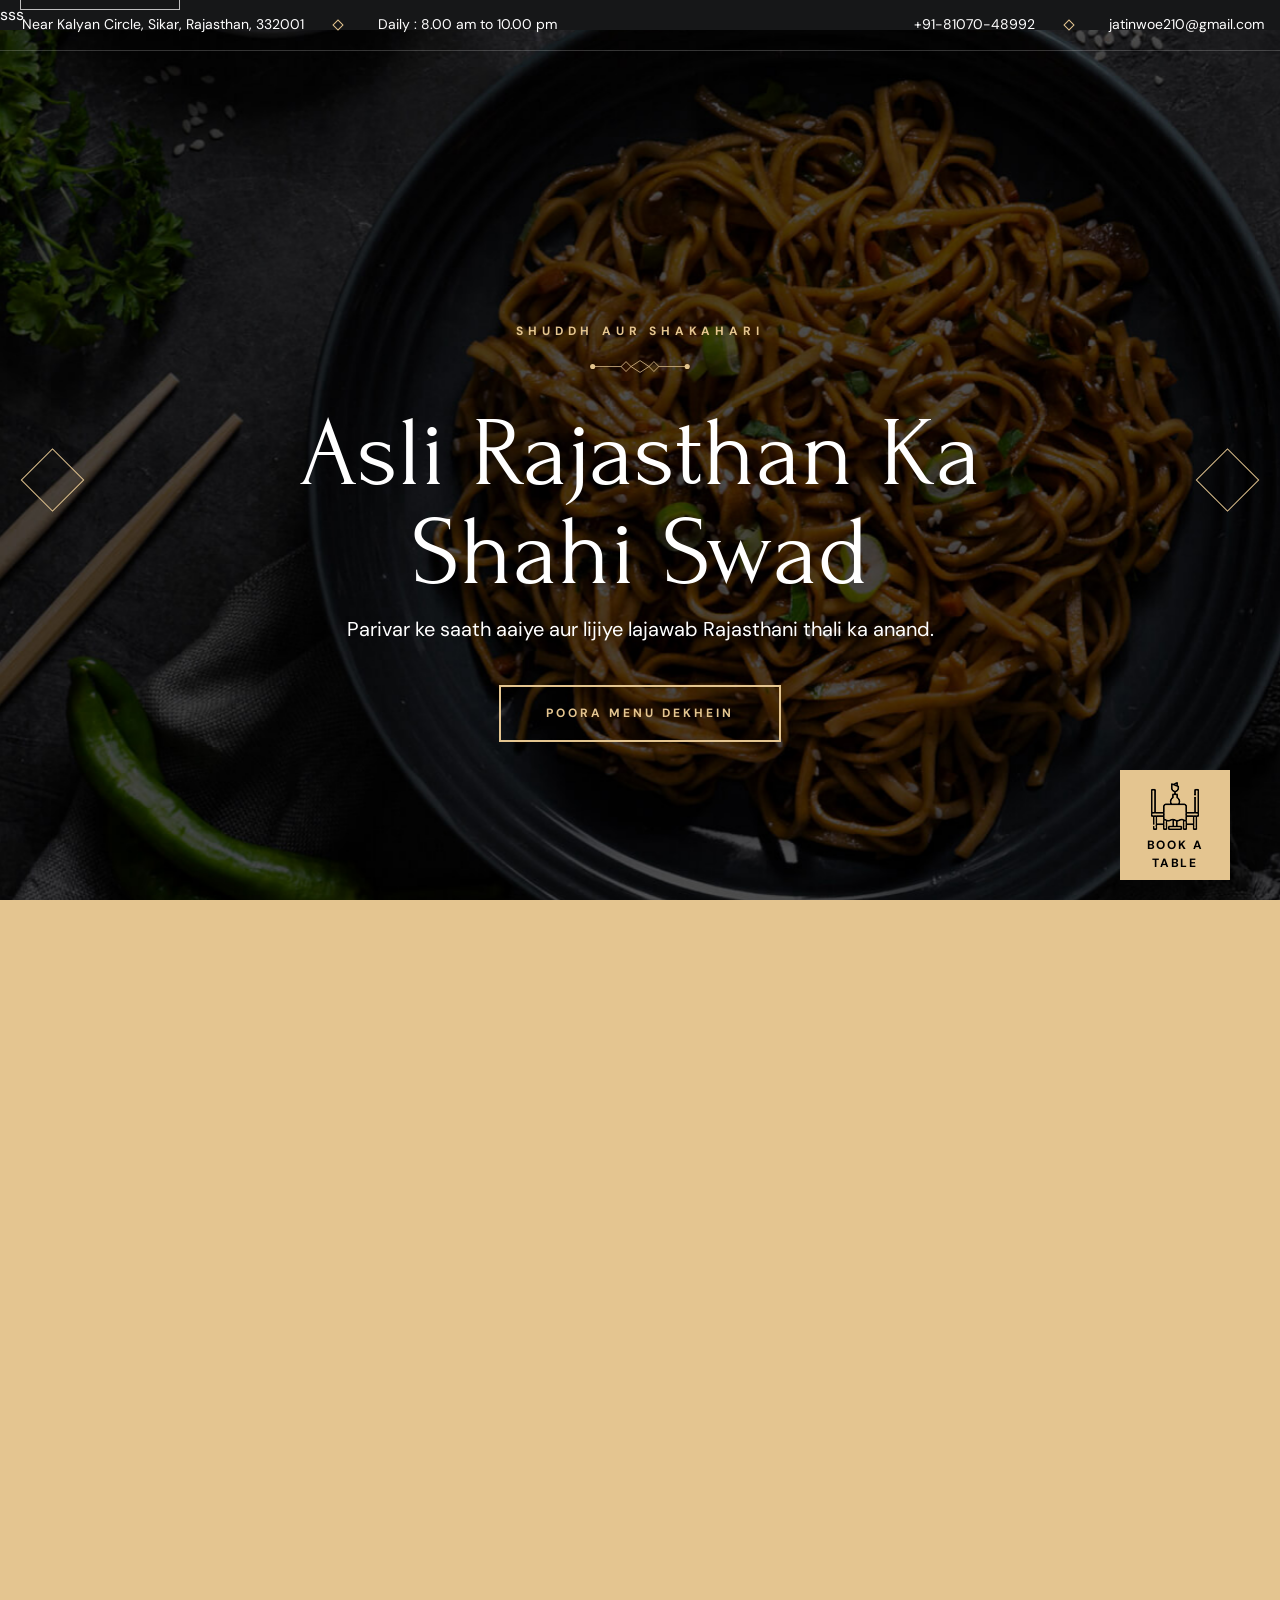
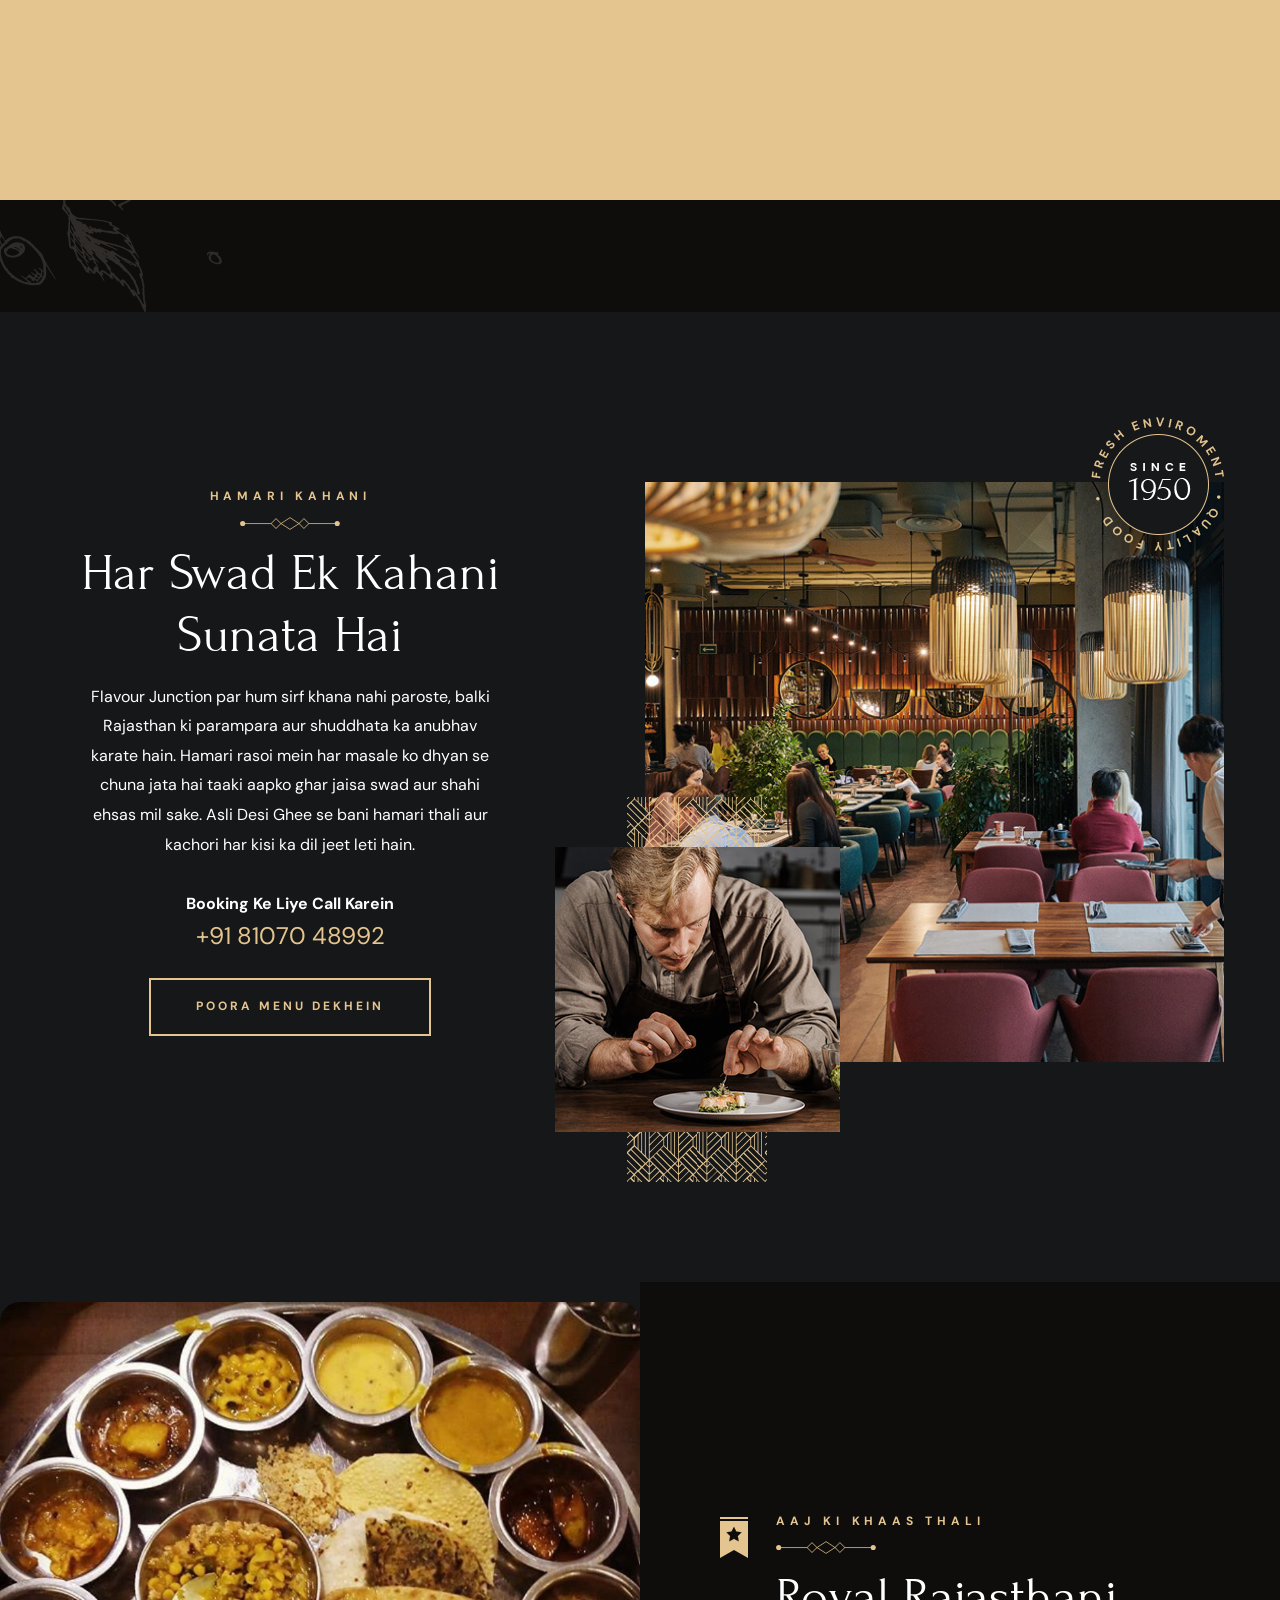
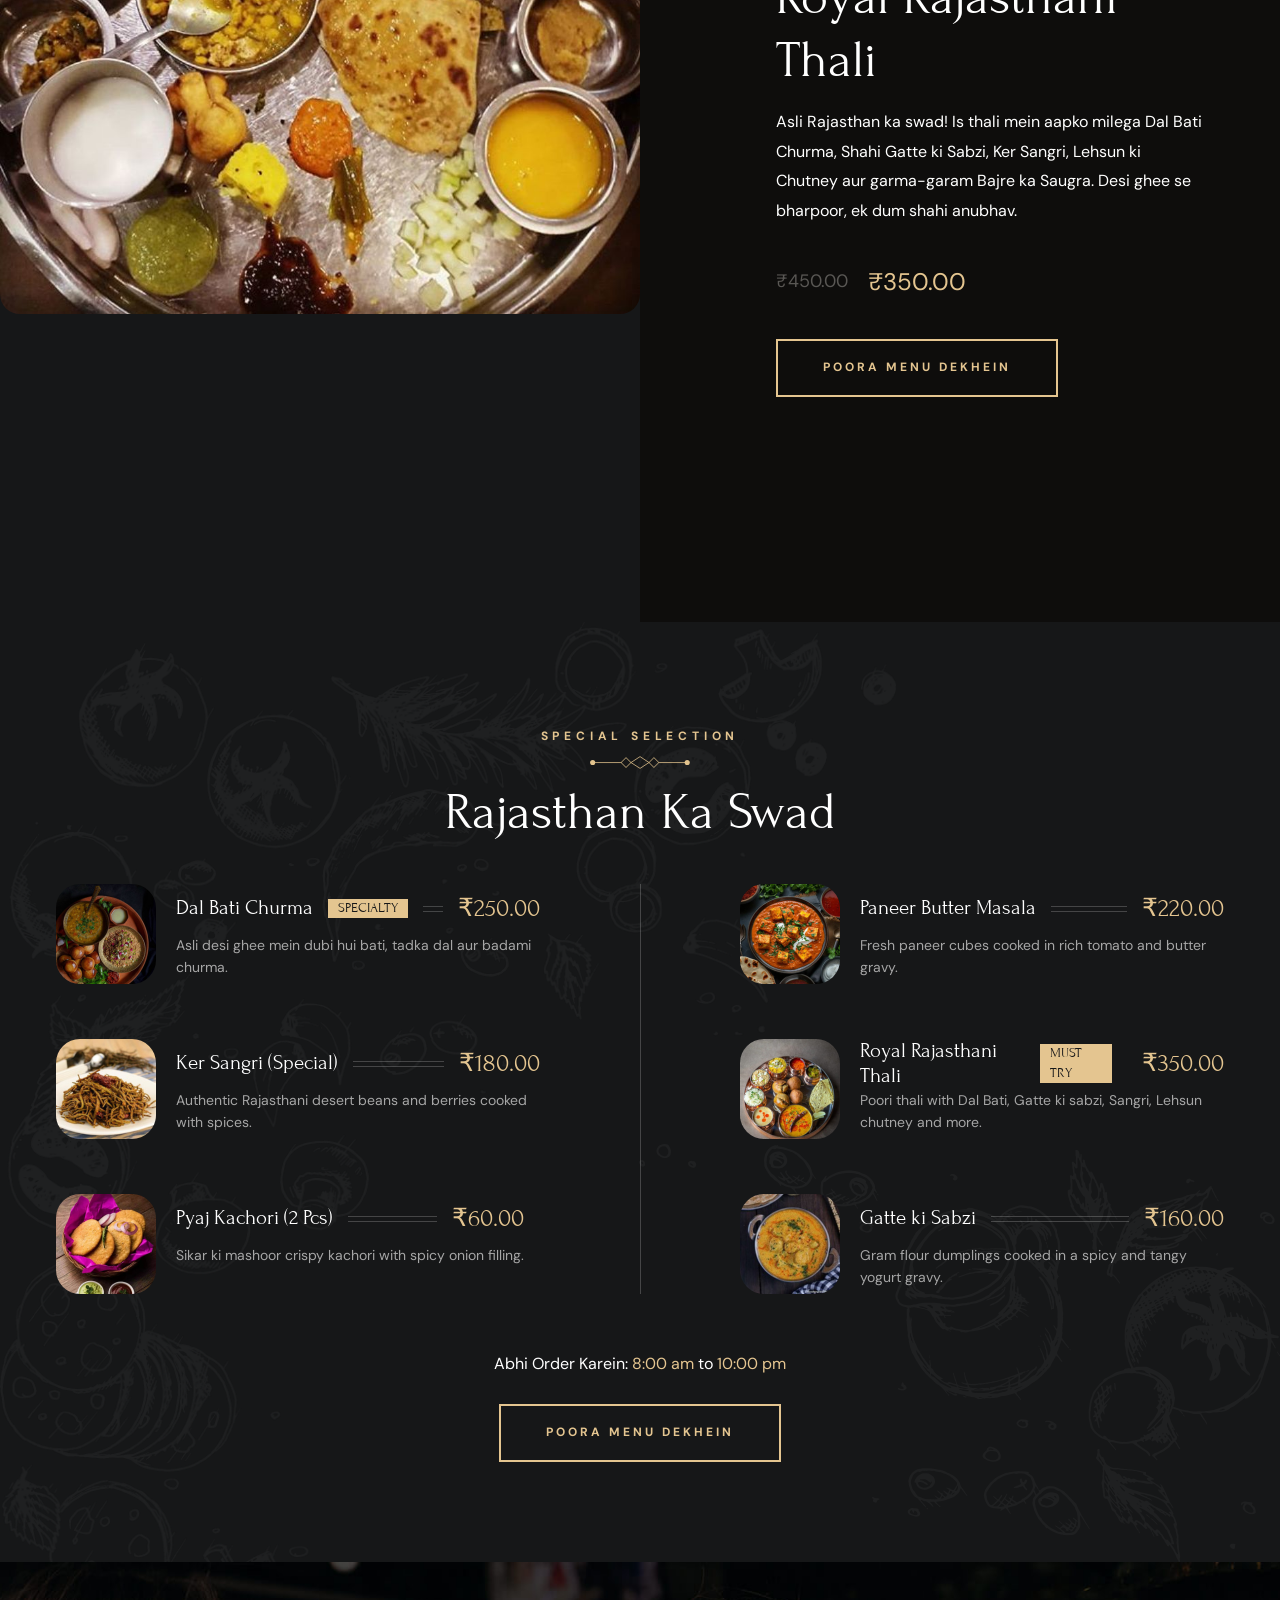
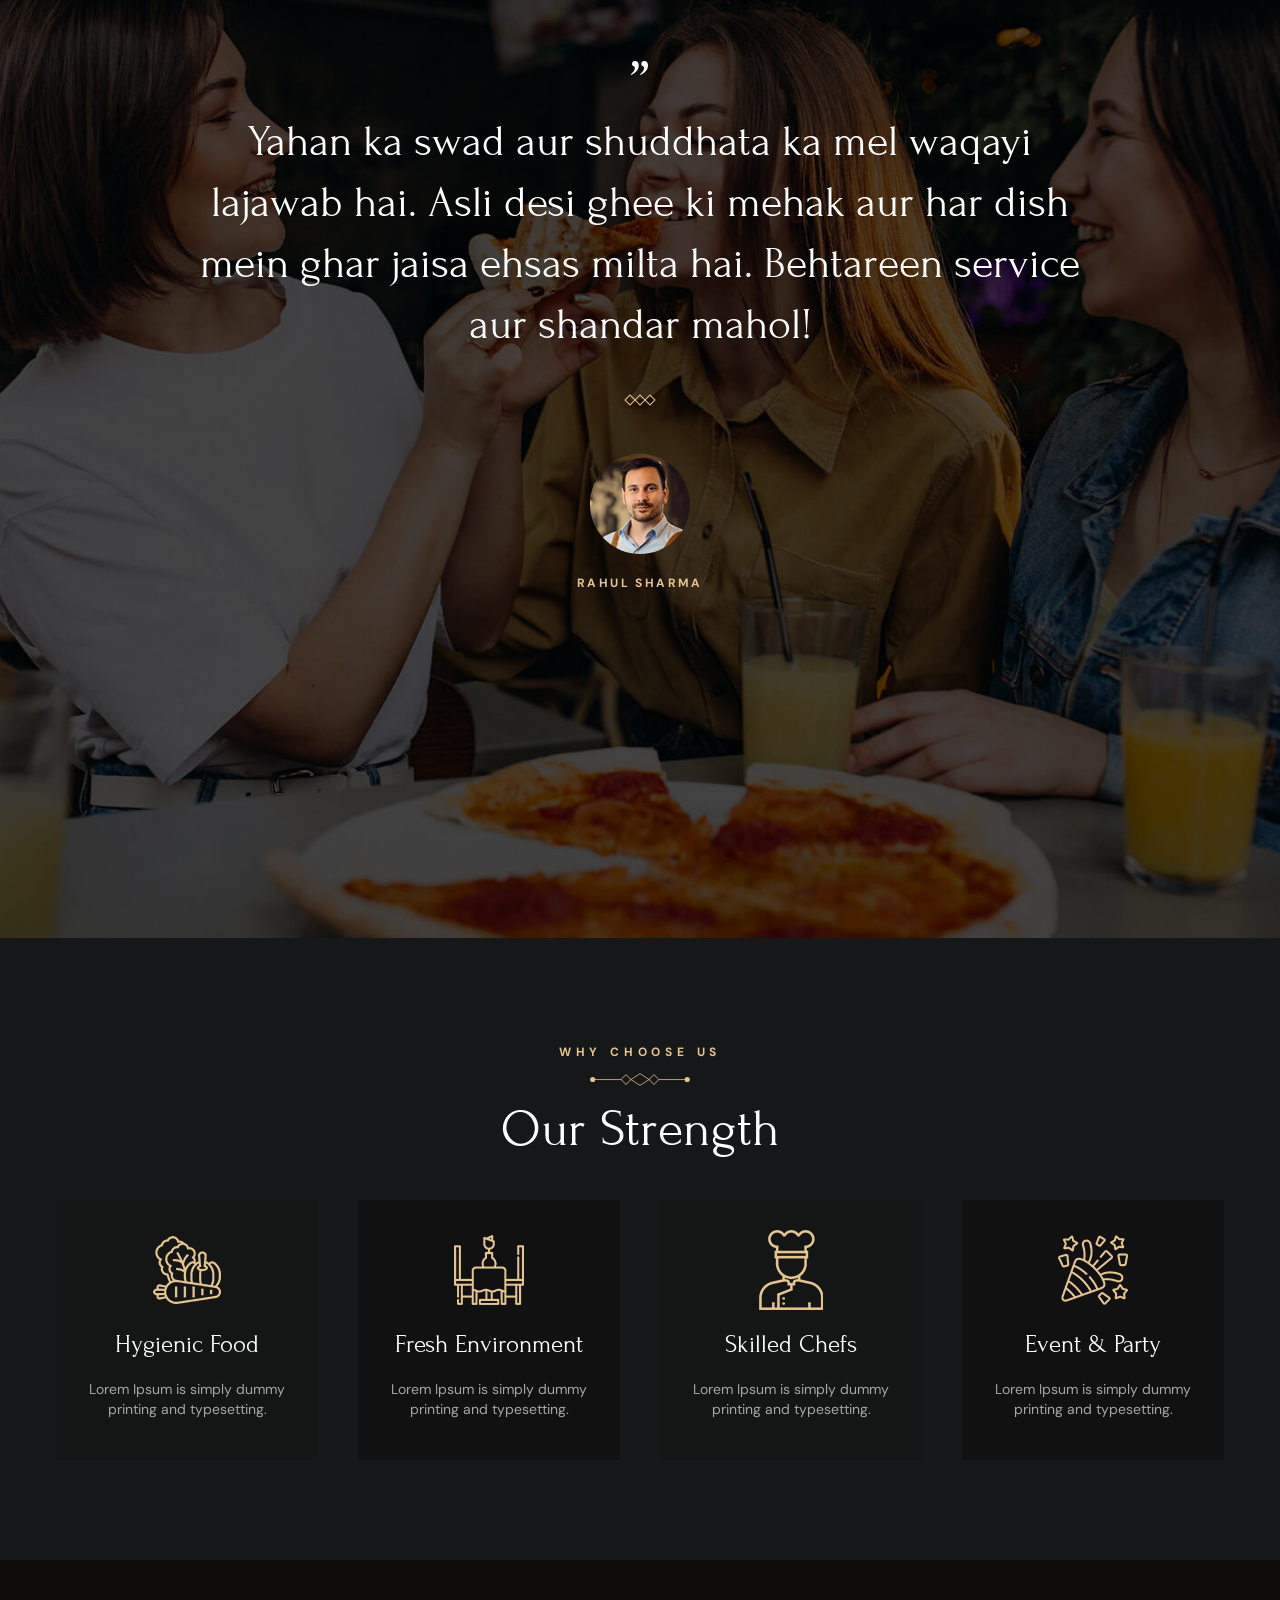
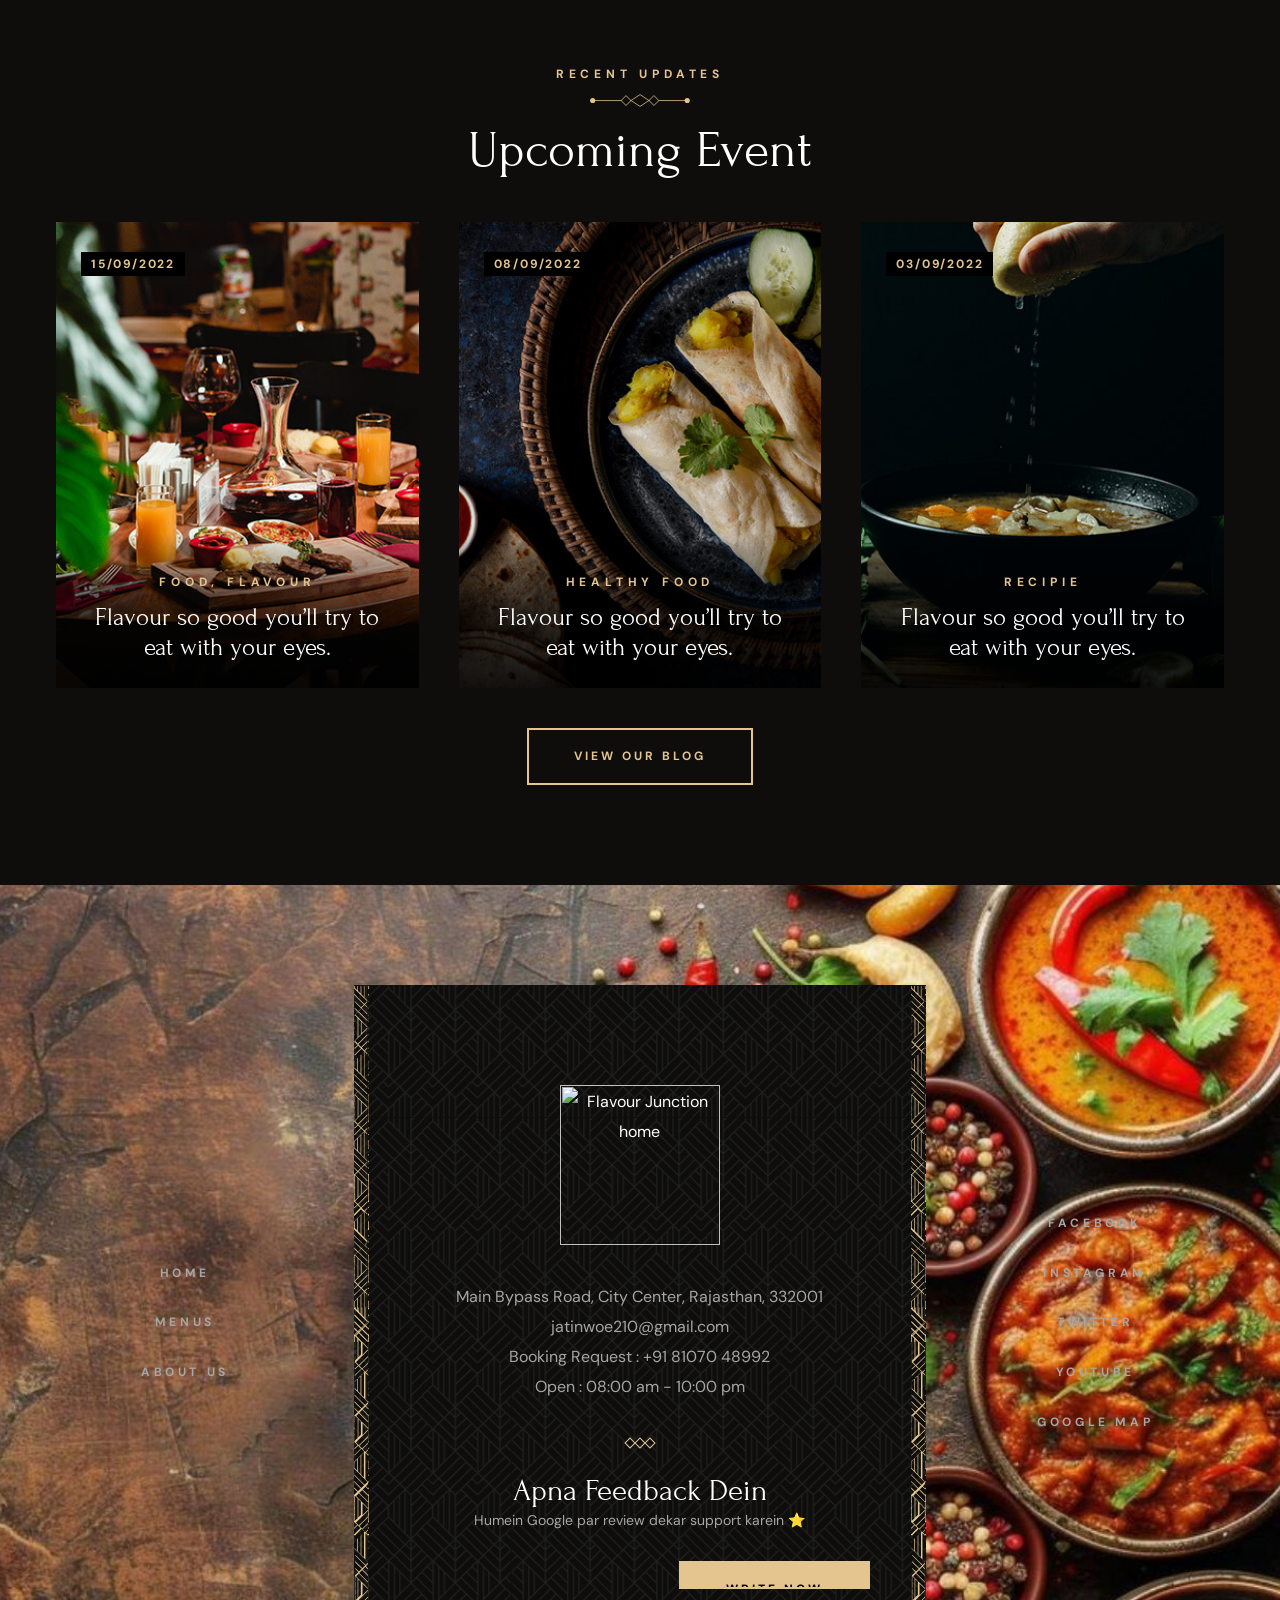
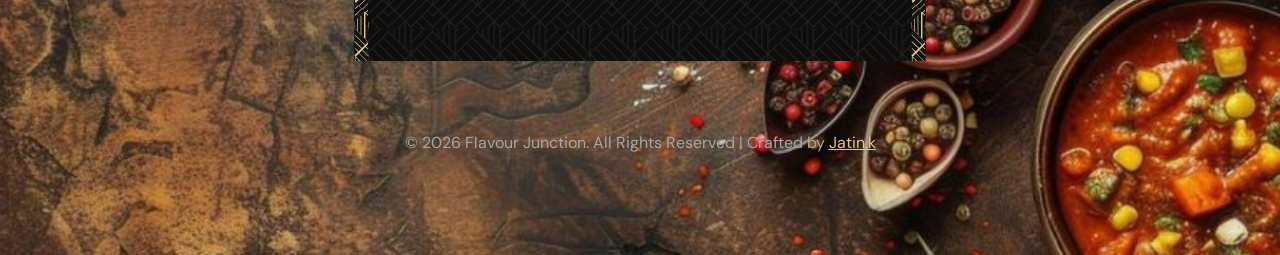
==== index.html @ 151f1b0d "Replace subscribe form with Google review button" ====
sss<!DOCTYPE html>
<html lang="en">

<head>
  <meta charset="UTF-8">
  <meta http-equiv="X-UA-Compatible" content="IE=edge">
  <meta name="viewport" content="width=device-width, initial-scale=1.0">

  <title>Flavour Junction - Padharo Mhare Des | Asli Desi Swad</title>
  <meta name="title" content="Flavour Junction - Asli Desi Swad">
  <meta name="description" content="Flavour Junction - Authentic Rajasthani Restaurant">

 <link rel="icon" href="/favicon.ico">
 <link rel="icon" href="./assets/images/logo.png" type="image/png">

  <link rel="preconnect" href="https://fonts.googleapis.com">
  <link rel="preconnect" href="https://fonts.gstatic.com" crossorigin>
  <link href="https://fonts.googleapis.com/css2?family=DM+Sans:wght@400;700&family=Forum&display=swap" rel="stylesheet">
  <link rel="stylesheet" href="./assets/css/style.css">

  <link rel="preload" as="image" href="./assets/images/hero-slider-1.jpg">
  <link rel="preload" as="image" href="./assets/images/hero-slider-2.jpg">
  <link rel="preload" as="image" href="./assets/images/hero-slider-3.jpg">
</head>

<body id="top">

  <!-- 
    - #PRELOADER
  -->

  <div class="preload" data-preaload>
    <div class="circle"></div>
    <p class="text">Flavor Junction</p>
  </div>






  <!-- 
    - #TOP BAR
  -->

  <div class="topbar">
    <div class="container">

      <address class="topbar-item">
        <div class="icon">
          <ion-icon name="location-outline" aria-hidden="true"></ion-icon>
        </div>

        <span class="span">Near Kalyan Circle, Sikar, Rajasthan, 332001</span>
        </span>
      </address>

      <div class="separator"></div>

      <div class="topbar-item item-2">
        <div class="icon">
          <ion-icon name="time-outline" aria-hidden="true"></ion-icon>
        </div>

        <span class="span">Daily : 8.00 am to 10.00 pm</span>
      </div>

      <a href="tel:+91-81070-48992" class="topbar-item link">
        <div class="icon">
          <ion-icon name="call-outline" aria-hidden="true"></ion-icon>
        </div>

        <span class="span">+91-81070-48992</span>
      </a>

      <div class="separator"></div>

      <a href="mailto:jatinwoe210@gmail.com" class="topbar-item link">
        <div class="icon">
          <ion-icon name="mail-outline" aria-hidden="true"></ion-icon>
        </div>

        <span class="span">jatinwoe210@gmail.com</span>
      </a>

    </div>
  </div>





  <!-- 
    - #HEADER
  -->

  <header class="header" data-header id="home">
    <div class="container">

      <a href="index.html" class="logo">
        <img src="./assets/images/logo.svg" width="160" height="50" alt="Flavour Junction - Home">
      </a>

      <nav class="navbar" data-navbar>
        <button class="close-btn" aria-label="close menu" data-nav-toggler>
          <ion-icon name="close-outline" aria-hidden="true"></ion-icon>
        </button>

        <ul class="navbar-list">
          <li class="navbar-item">
            <a href="#home" class="navbar-link hover-underline active">
              <div class="separator"></div>
              <span class="span">Home</span>
            </a>
          </li>
          <li class="navbar-item">
            <a href="menu.html" class="navbar-link hover-underline">
              <div class="separator"></div>
              <span class="span">Menus</span>
            </a>
          </li>
          <li class="navbar-item">
            <a href="#about" class="navbar-link hover-underline">
              <div class="separator"></div>
              <span class="span">About Us</span>
            </a>
          </li>
        </ul>

        <div class="text-center">
          <p class="headline-1 navbar-title">Visit Us</p>
          <address class="body-4">
            Main Bypass Road, City Center, <br>
            Rajasthan, 332001
          </address>
          <p class="body-4 navbar-text">Open: 8.00 am - 10.00 pm</p>
          <a href="mailto:jatinwoe210@gmail.com" class="body-4 sidebar-link">jatinwoe210@gmail.com</a>
          <div class="separator"></div>
          <p class="contact-label">Booking Request</p>
          <a href="tel:+918107048992" class="body-1 contact-number hover-underline">+91-81070-48992</a>
        </div>
      </nav>

      <a href="https://wa.me/918107048992?text=Hello%2C%20mujhe%20table%20book%20karna%20hai%3A%0A%0AName%3A%0ADate%3A%0ATime%3A%0ANumber%20of%20people%3A" class="btn btn-secondary">
        <span class="text text-1">Book Table</span>
        <span class="text text-2" aria-hidden="true">Book Table</span>
      </a>

      <button class="nav-open-btn" aria-label="open menu" data-nav-toggler>
        <span class="line line-1"></span>
        <span class="line line-2"></span>
        <span class="line line-3"></span>
      </button>

      <div class="overlay" data-nav-toggler data-overlay></div>
    </div>
</header>





  <main>
    <article>

      <!-- 
        - #HERO
      -->

       <section class="hero text-center" aria-label="home" id="home">

        <ul class="hero-slider" data-hero-slider>

          <li class="slider-item active" data-hero-slider-item>

            <div class="slider-bg">
              <img src="./assets/images/hero-slider-1.jpg" width="1880" height="950" alt="" class="img-cover">
            </div>

            <p class="label-2 section-subtitle slider-reveal">Shuddh aur Shakahari</p>

            <h1 class="display-1 hero-title slider-reveal">
              Asli Rajasthan Ka <br>
              Shahi Swad
            </h1>

            <p class="body-2 hero-text slider-reveal">
              Parivar ke saath aaiye aur lijiye lajawab Rajasthani thali ka anand.
            </p>

            <a href="menu.html" class="btn btn-primary slider-reveal">
              <span class="text text-1">Poora Menu Dekhein</span>

              <span class="text text-2" aria-hidden="true">Poora Menu Dekhein</span>
            </a>

          </li>

          <li class="slider-item" data-hero-slider-item>

            <div class="slider-bg">
              <img src="./assets/images/hero-slider-2.jpg" width="1880" height="950" alt="" class="img-cover">
            </div>

            <p class="label-2 section-subtitle slider-reveal">Traditional & Hygienic</p>

            <h1 class="display-1 hero-title slider-reveal">
              Har Swad Mein <br>
              Ek Nayi Kahani
            </h1>

            <p class="body-2 hero-text slider-reveal">
              Ghar jaisa swad aur behtareen quality, sirf Flavour Junction par.
            </p>

            <a href="menu.html" class="btn btn-primary slider-reveal">
              <span class="text text-1">Poora Menu Dekhein</span>

              <span class="text text-2" aria-hidden="true">Poora Menu Dekhein</span>
            </a>

          </li>

          <li class="slider-item" data-hero-slider-item>

            <div class="slider-bg">
              <img src="./assets/images/hero-slider-3.jpg" width="1880" height="950" alt="" class="img-cover">
            </div>

            <p class="label-2 section-subtitle slider-reveal">Amazing & Delicious</p>

            <h1 class="display-1 hero-title slider-reveal">
              Jaipur Ki Mashhoor <br>
              Pyaj Kachori
            </h1>

            <p class="body-2 hero-text slider-reveal">
              Desi ghee aur khas masalon se bani, jo banaye aapka din yaadgaar.
            </p>

            <a href="menu.html" class="btn btn-primary slider-reveal">
              <span class="text text-1">Poora Menu Dekhein</span>

              <span class="text text-2" aria-hidden="true">Poora Menu Dekhein</span>
            </a>

          </li>

        </ul>

        <button class="slider-btn prev" aria-label="slide to previous" data-prev-btn>
          <ion-icon name="chevron-back"></ion-icon>
        </button>

        <button class="slider-btn next" aria-label="slide to next" data-next-btn>
          <ion-icon name="chevron-forward"></ion-icon>
        </button>

        <a href="https://wa.me/918107048992?text=Hello%2C%20mujhe%20table%20book%20karna%20hai%3A%0A%0AName%3A%0ADate%3A%0ATime%3A%0ANumber%20of%20people%3A" class="hero-btn has-after">
          <img src="./assets/images/hero-icon.png" width="48" height="48" alt="booking icon">

          <span class="label-2 text-center span">Book A Table</span>
        </a>

      </section>





      <!-- 
        - #SERVICE
      -->

      <section class="section service bg-black-10 text-center" aria-label="service">
        <div class="container">

          <p class="section-subtitle label-2">Flavors For Royalty</p>

          <h2 class="headline-1 section-title">Hamari Khaas Seva</h2>

          <p class="section-text">
            Sikar ke asli masalon aur desi ghee se bana swadist khana, jo aapke har pal ko yaadgaar bana dega.
          </p>

          <ul class="grid-list">

            <li>
              <div class="service-card">

                <a href="./menu.html#breakfast" class="has-before hover:shine">
                  <figure class="card-banner img-holder" style="--width: 285; --height: 336;">
                    <img src="./assets/images/service-1.jpg" width="285" height="336" loading="lazy" alt="Breakfast"
                      class="img-cover">
                  </figure>
                </a>

                <div class="card-content">

                  <h3 class="title-4 card-title">
                    <a href="./menu.html#breakfast">Breakfast (Nashta)</a>
                  </h3>

                  <a href="./menu.html#breakfast" class="btn-text hover-underline label-2">View Menu</a>

                </div>

              </div>
            </li>

            <li>
              <div class="service-card">

                <a href="./menu.html#meals" class="has-before hover:shine">
                  <figure class="card-banner img-holder" style="--width: 285; --height: 336;">
                    <img src="./assets/images/service-2.jpg" width="285" height="336" loading="lazy" alt="Main Course"
                      class="img-cover">
                  </figure>
                </a>

                <div class="card-content">

                  <h3 class="title-4 card-title">
                    <a href="./menu.html#meals">Main Course (Meals)</a>
                  </h3>

                  <a href="./menu.html#meals" class="btn-text hover-underline label-2">View Menu</a>

                </div>

              </div>
            </li>

            <li>
              <div class="service-card">

                <a href="./menu.html#desserts" class="has-before hover:shine">
                  <figure class="card-banner img-holder" style="--width: 285; --height: 336;">
                    <img src="./assets/images/service-3.jpg" width="285" height="336" loading="lazy" alt="Desserts"
                      class="img-cover">
                  </figure>
                </a>

                <div class="card-content">

                  <h3 class="title-4 card-title">
                    <a href="./menu.html#desserts">Desserts & Drinks</a>
                  </h3>

                  <a href="./menu.html#desserts" class="btn-text hover-underline label-2">View Menu</a>

                </div>

              </div>
            </li>

          </ul>

          <img src="./assets/images/shape-1.png" width="246" height="412" loading="lazy" alt="shape"
            class="shape shape-1 move-anim">
          <img src="./assets/images/shape-2.png" width="343" height="345" loading="lazy" alt="shape"
            class="shape shape-2 move-anim">

        </div>
      </section>



      <!-- 
        - #ABOUT
      -->

      <section class="section about text-center" aria-labelledby="about-label" id="about">
        <div class="container">

          <div class="about-content">

            <p class="label-2 section-subtitle" id="about-label">Hamari Kahani</p>

            <h2 class="headline-1 section-title">Har Swad Ek Kahani Sunata Hai</h2>

            <p class="section-text">
              Flavour Junction par hum sirf khana nahi paroste, balki Rajasthan ki parampara aur shuddhata ka anubhav karate hain. 
              Hamari rasoi mein har masale ko dhyan se chuna jata hai taaki aapko ghar jaisa swad aur shahi ehsas mil sake. 
              Asli Desi Ghee se bani hamari thali aur kachori har kisi ka dil jeet leti hain.
            </p>

            <div class="contact-label">Booking Ke Liye Call Karein</div>

            <a href="tel:+918107048992" class="body-1 contact-number hover-underline">+91 81070 48992</a>

            <a href="menu.html" class="btn btn-primary">
              <span class="text text-1">Poora Menu Dekhein</span>

              <span class="text text-2" aria-hidden="true">Poora Menu Dekhein</span>
            </a>

          </div>

          <figure class="about-banner">

            <img src="./assets/images/about-banner.jpg" width="570" height="570" loading="lazy" alt="about banner"
              class="w-100" data-parallax-item data-parallax-speed="1">

            <div class="abs-img abs-img-1 has-before" data-parallax-item data-parallax-speed="1.75">
              <img src="./assets/images/about-abs-image.jpg" width="285" height="285" loading="lazy" alt=""
                class="w-100">
            </div>

            <div class="abs-img abs-img-2 has-before">
              <img src="./assets/images/badge-2.png" width="133" height="134" loading="lazy" alt="">
            </div>

          </figure>

          <img src="./assets/images/shape-3.png" width="197" height="194" loading="lazy" alt="" class="shape">

        </div>
      </section>





      <!-- 
        - #SPECIAL DISH
      -->

      <section class="special-dish text-center" aria-labelledby="dish-label">

  <div class="special-dish-banner">
    <img src="./assets/images/special-dish-banner.jpg" loading="lazy" alt="Royal Rajasthani Thali">
  </div>

  <div class="special-dish-content bg-black-10">
    <div class="container">

      <img src="./assets/images/badge-1.png" width="28" height="41" loading="lazy" alt="badge" class="abs-img">

      <p class="section-subtitle label-2">Aaj Ki Khaas Thali</p>

      <h2 class="headline-1 section-title">Royal Rajasthani Thali</h2>

      <p class="section-text">
        Asli Rajasthan ka swad! Is thali mein aapko milega Dal Bati Churma, Shahi Gatte ki Sabzi, 
        Ker Sangri, Lehsun ki Chutney aur garma-garam Bajre ka Saugra. Desi ghee se bharpoor, ek dum shahi anubhav.
      </p>

      <div class="wrapper">
        <del class="del body-3">₹450.00</del>

        <span class="span body-1">₹350.00</span>
      </div>

      <a href="menu.html" class="btn btn-primary">
        <span class="text text-1">Poora Menu Dekhein</span>

        <span class="text text-2" aria-hidden="true">Poora Menu Dekhein</span>
      </a>

    </div>
  </div>

  <img src="./assets/images/shape-4.png" width="179" height="359" loading="lazy" alt="" class="shape shape-1">

  <img src="./assets/images/shape-9.png" width="150" height="150" loading="lazy" alt="Kulfi" class="shape shape-2">

</section>





      <!-- 
         - #MENU
       -->

       <section class="section menu" id="menu" aria-label="menu-label">
        <div class="container">

          <p class="section-subtitle text-center label-2">Special Selection</p>

          <h2 class="headline-1 section-title text-center">Rajasthan Ka Swad</h2>

          <ul class="grid-list">

            <li>
              <div class="menu-card hover:card">

                <figure class="card-banner img-holder" style="--width: 100; --height: 100;">
                  <img src="./assets/images/menu-1.png" width="100" height="100" loading="lazy" alt="Dal Bati Churma"
                    class="img-cover">
                </figure>

                <div>

                  <div class="title-wrapper">
                    <h3 class="title-3">
                      <a href="#" class="card-title">Dal Bati Churma</a>
                    </h3>

                    <span class="badge label-1">Specialty</span>

                    <span class="span title-2">₹250.00</span>
                  </div>

                  <p class="card-text label-1">
                    Asli desi ghee mein dubi hui bati, tadka dal aur badami churma.
                  </p>

                </div>

              </div>
            </li>

            <li>
              <div class="menu-card hover:card">

                <figure class="card-banner img-holder" style="--width: 100; --height: 100;">
                  <img src="./assets/images/menu-2.png" width="100" height="100" loading="lazy" alt="Paneer Butter Masala"
                    class="img-cover">
                </figure>

                <div>

                  <div class="title-wrapper">
                    <h3 class="title-3">
                      <a href="#" class="card-title">Paneer Butter Masala</a>
                    </h3>

                    <span class="span title-2">₹220.00</span>
                  </div>

                  <p class="card-text label-1">
                    Fresh paneer cubes cooked in rich tomato and butter gravy.
                  </p>

                </div>

              </div>
            </li>

            <li>
              <div class="menu-card hover:card">

                <figure class="card-banner img-holder" style="--width: 100; --height: 100;">
                  <img src="./assets/images/menu-3.png" width="100" height="100" loading="lazy" alt="Ker Sangri"
                    class="img-cover">
                </figure>

                <div>

                  <div class="title-wrapper">
                    <h3 class="title-3">
                      <a href="#" class="card-title">Ker Sangri (Special)</a>
                    </h3>

                    <span class="span title-2">₹180.00</span>
                  </div>

                  <p class="card-text label-1">
                    Authentic Rajasthani desert beans and berries cooked with spices.
                  </p>

                </div>

              </div>
            </li>

            <li>
              <div class="menu-card hover:card">

                <figure class="card-banner img-holder" style="--width: 100; --height: 100;">
                  <img src="./assets/images/menu-4.png" width="100" height="100" loading="lazy" alt="Royal Rajasthani Thali"
                    class="img-cover">
                </figure>

                <div>

                  <div class="title-wrapper">
                    <h3 class="title-3">
                      <a href="#" class="card-title">Royal Rajasthani Thali</a>
                    </h3>

                    <span class="badge label-1">Must Try</span>

                    <span class="span title-2">₹350.00</span>
                  </div>

                  <p class="card-text label-1">
                    Poori thali with Dal Bati, Gatte ki sabzi, Sangri, Lehsun chutney and more.
                  </p>

                </div>

              </div>
            </li>

            <li>
              <div class="menu-card hover:card">

                <figure class="card-banner img-holder" style="--width: 100; --height: 100;">
                  <img src="./assets/images/menu-5.png" width="100" height="100" loading="lazy" alt="Pyaj Kachori"
                    class="img-cover">
                </figure>

                <div>

                  <div class="title-wrapper">
                    <h3 class="title-3">
                      <a href="#" class="card-title">Pyaj Kachori (2 Pcs)</a>
                    </h3>

                    <span class="span title-2">₹60.00</span>
                  </div>

                  <p class="card-text label-1">
                    Sikar ki mashoor crispy kachori with spicy onion filling.
                  </p>

                </div>

              </div>
            </li>

            <li>
              <div class="menu-card hover:card">

                <figure class="card-banner img-holder" style="--width: 100; --height: 100;">
                  <img src="./assets/images/menu-6.png" width="100" height="100" loading="lazy" alt="Gatte ki Sabzi"
                    class="img-cover">
                </figure>

                <div>

                  <div class="title-wrapper">
                    <h3 class="title-3">
                      <a href="#" class="card-title">Gatte ki Sabzi</a>
                    </h3>

                    <span class="span title-2">₹160.00</span>
                  </div>

                  <p class="card-text label-1">
                    Gram flour dumplings cooked in a spicy and tangy yogurt gravy.
                  </p>

                </div>

              </div>
            </li>

          </ul>

          <p class="menu-text text-center">
            Abhi Order Karein: <span class="span">8:00 am</span> to <span class="span">10:00 pm</span>
          </p>

          <a href="menu.html" class="btn btn-primary">
            <span class="text text-1">Poora Menu Dekhein</span>
            <span class="text text-2" aria-hidden="true">Poora Menu Dekhein</span>
          </a>

          <img src="./assets/images/shape-5.png" width="921" height="1036" loading="lazy" alt="shape"
            class="shape shape-2 move-anim">
          <img src="./assets/images/shape-6.png" width="343" height="345" loading="lazy" alt="shape"
            class="shape shape-3 move-anim">

        </div>
      </section>





      <!-- 
        - #TESTIMONIALS
      -->

      <section class="section testi text-center has-bg-image"
        style="background-image: url('./assets/images/testimonial-bg.jpg')" aria-label="testimonials">
        <div class="container">

          <div class="quote">”</div>

          <p class="headline-2 testi-text">
            Yahan ka swad aur shuddhata ka mel waqayi lajawab hai. 
            Asli desi ghee ki mehak aur har dish mein ghar jaisa ehsas milta hai. 
            Behtareen service aur shandar mahol!
          </p>

          <div class="wrapper">
            <div class="separator"></div>
            <div class="separator"></div>
            <div class="separator"></div>
          </div>

          <div class="profile">
            <img src="./assets/images/testi-avatar.jpg" width="100" height="100" loading="lazy" alt="Rahul Sharma"
              class="img">

            <p class="label-2 profile-name">Rahul Sharma</p>
          </div>

        </div>
      </section>







      <!-- 
        - #FEATURES
      -->

      <section class="section features text-center" aria-label="features">
        <div class="container">

          <p class="section-subtitle label-2">Why Choose Us</p>

          <h2 class="headline-1 section-title">Our Strength</h2>

          <ul class="grid-list">

            <li class="feature-item">
              <div class="feature-card">

                <div class="card-icon">
                  <img src="./assets/images/features-icon-1.png" width="100" height="80" loading="lazy" alt="icon">
                </div>

                <h3 class="title-2 card-title">Hygienic Food</h3>

                <p class="label-1 card-text">Lorem Ipsum is simply dummy printing and typesetting.</p>

              </div>
            </li>

            <li class="feature-item">
              <div class="feature-card">

                <div class="card-icon">
                  <img src="./assets/images/features-icon-2.png" width="100" height="80" loading="lazy" alt="icon">
                </div>

                <h3 class="title-2 card-title">Fresh Environment</h3>

                <p class="label-1 card-text">Lorem Ipsum is simply dummy printing and typesetting.</p>

              </div>
            </li>

            <li class="feature-item">
              <div class="feature-card">

                <div class="card-icon">
                  <img src="./assets/images/features-icon-3.png" width="100" height="80" loading="lazy" alt="icon">
                </div>

                <h3 class="title-2 card-title">Skilled Chefs</h3>

                <p class="label-1 card-text">Lorem Ipsum is simply dummy printing and typesetting.</p>

              </div>
            </li>

            <li class="feature-item">
              <div class="feature-card">

                <div class="card-icon">
                  <img src="./assets/images/features-icon-4.png" width="100" height="80" loading="lazy" alt="icon">
                </div>

                <h3 class="title-2 card-title">Event & Party</h3>

                <p class="label-1 card-text">Lorem Ipsum is simply dummy printing and typesetting.</p>

              </div>
            </li>

          </ul>

          <img src="./assets/images/shape-7.png" width="208" height="178" loading="lazy" alt="shape"
            class="shape shape-1">

          <img src="./assets/images/shape-8.png" width="120" height="115" loading="lazy" alt="shape"
            class="shape shape-2">

        </div>
      </section>





      <!-- 
        - #EVENT
      -->

      <section class="section event bg-black-10" aria-label="event">
        <div class="container">

          <p class="section-subtitle label-2 text-center">Recent Updates</p>

          <h2 class="section-title headline-1 text-center">Upcoming Event</h2>

          <ul class="grid-list">

            <li>
              <div class="event-card has-before hover:shine">

                <div class="card-banner img-holder" style="--width: 350; --height: 450;">
                  <img src="./assets/images/event-1.jpg" width="350" height="450" loading="lazy"
                    alt="Flavour so good you’ll try to eat with your eyes." class="img-cover">

                  <time class="publish-date label-2" datetime="2022-09-15">15/09/2022</time>
                </div>

                <div class="card-content">
                  <p class="card-subtitle label-2 text-center">Food, Flavour</p>

                  <h3 class="card-title title-2 text-center">
                    Flavour so good you’ll try to eat with your eyes.
                  </h3>
                </div>

              </div>
            </li>

            <li>
              <div class="event-card has-before hover:shine">

                <div class="card-banner img-holder" style="--width: 350; --height: 450;">
                  <img src="./assets/images/event-2.jpg" width="350" height="450" loading="lazy"
                    alt="Flavour so good you’ll try to eat with your eyes." class="img-cover">

                  <time class="publish-date label-2" datetime="2022-09-08">08/09/2022</time>
                </div>

                <div class="card-content">
                  <p class="card-subtitle label-2 text-center">Healthy Food</p>

                  <h3 class="card-title title-2 text-center">
                    Flavour so good you’ll try to eat with your eyes.
                  </h3>
                </div>

              </div>
            </li>

            <li>
              <div class="event-card has-before hover:shine">

                <div class="card-banner img-holder" style="--width: 350; --height: 450;">
                  <img src="./assets/images/event-3.jpg" width="350" height="450" loading="lazy"
                    alt="Flavour so good you’ll try to eat with your eyes." class="img-cover">

                  <time class="publish-date label-2" datetime="2022-09-03">03/09/2022</time>
                </div>

                <div class="card-content">
                  <p class="card-subtitle label-2 text-center">Recipie</p>

                  <h3 class="card-title title-2 text-center">
                    Flavour so good you’ll try to eat with your eyes.
                  </h3>
                </div>

              </div>
            </li>

          </ul>

          <a href="#" class="btn btn-primary">
            <span class="text text-1">View Our Blog</span>

            <span class="text text-2" aria-hidden="true">View Our Blog</span>
          </a>

        </div>
      </section>

    </article>
  </main>





  <!-- 
    - #FOOTER
  -->

  <footer class="footer section has-bg-image text-center"
    style="background-image: url('./assets/images/footer-bg-new.jpg')" id="contact">
    <div class="container">

      <div class="footer-top grid-list">

        <div class="footer-brand has-before has-after">

          <a href="index.html" class="logo">
            <img src="./assets/images/logo.svg" width="160" height="50" loading="lazy" alt="Flavour Junction home">
          </a>

          <address class="body-4">
            Main Bypass Road, City Center, Rajasthan, 332001
          </address>

          <a href="mailto:jatinwoe210@gmail.com" class="body-4 contact-link">jatinwoe210@gmail.com</a>

          <a href="tel:+918107048992" class="body-4 contact-link">Booking Request : +91 81070 48992</a>

          <p class="body-4">
            Open : 08:00 am - 10:00 pm
          </p>

          <div class="wrapper">
            <div class="separator"></div>
            <div class="separator"></div>
            <div class="separator"></div>
          </div>

          <p class="title-1">Apna Feedback Dein</p>

           <p class="label-1">
           Humein Google par review dekar support karein ⭐
          </p>

          <form action="" class="input-wrapper">

          <a href="https://g.page/r/YOUR-LINK/review" target="_blank" class="btn btn-secondary">
          <span class="text text-1">Write Now</span>
          <span class="text text-2" aria-hidden="true">Write Now</span>
         </a>

        </form>

        </div>


        <ul class="footer-list">
          <li><a href="index.html" class="label-2 footer-link hover-underline">Home</a></li>
          <li><a href="menu.html" class="label-2 footer-link hover-underline">Menus</a></li>
          
          <li><a href="index.html#about" class="label-2 footer-link hover-underline">About Us</a></li>
        </ul>

        <ul class="footer-list">
          <li><a href="#" class="label-2 footer-link hover-underline">Facebook</a></li>
          <li><a href="#" class="label-2 footer-link hover-underline">Instagram</a></li>
          <li><a href="#" class="label-2 footer-link hover-underline">Twitter</a></li>
          <li><a href="#" class="label-2 footer-link hover-underline">Youtube</a></li>
          <li><a href="https://maps.google.com" target="_blank" class="label-2 footer-link hover-underline">Google Map</a></li>
        </ul>

      </div>

      <div class="footer-bottom">
        <p class="copyright">
          © 2026 Flavour Junction. All Rights Reserved | Crafted by <a href="#" class="link">Jatin.k</a>
        </p>
      </div>

    </div>
  </footer>

  <a href="#top" class="back-top-btn active" aria-label="back to top" data-back-top-btn>
    <ion-icon name="chevron-up" aria-hidden="true"></ion-icon>
  </a>

  <script src="./assets/js/script.js"></script>
  <script type="module" src="https://unpkg.com/ionicons@5.5.2/dist/ionicons/ionicons.esm.js"></script>
  <script nomodule src="https://unpkg.com/ionicons@5.5.2/dist/ionicons/ionicons.js"></script>

</body>
</html>
---- assets/css/style.css ----
/*-----------------------------------*\
  #index.css
\*-----------------------------------*/

/**
 * copyright 2022 codewithsadee
 */





/*-----------------------------------*\
  #CUSTOM PROPERTY
\*-----------------------------------*/

:root {

  /**
   * COLORS
   */

  --gold-crayola: hsl(38, 61%, 73%);
  --quick-silver: hsla(0, 0%, 65%, 1);
  --davys-grey: hsla(30, 3%, 34%, 1);
  --smoky-black-1: hsla(40, 12%, 5%, 1);
  --smoky-black-2: hsla(30, 8%, 5%, 1);
  --smoky-black-3: hsla(0, 3%, 7%, 1);
  --eerie-black-1: hsla(210, 4%, 9%, 1);
  --eerie-black-2: hsla(210, 4%, 11%, 1);
  --eerie-black-3: hsla(180, 2%, 8%, 1);
  --eerie-black-4: hsla(0, 0%, 13%, 1);
  --white: hsla(0, 0%, 100%, 1);
  --white-alpha-20: hsla(0, 0%, 100%, 0.2);
  --white-alpha-10: hsla(0, 0%, 100%, 0.1);
  --black: hsla(0, 0%, 0%, 1);
  --black-alpha-80: hsla(0, 0%, 0%, 0.8);
  --black-alpha-15: hsla(0, 0%, 0%, 0.15);

  /**
   * GRADIENT COLOR
   */

  --loading-text-gradient: linear-gradient(90deg, transparent 0% 16.66%, var(--smoky-black-3) 33.33% 50%,  transparent 66.66% 75%);
  --gradient-1: linear-gradient(to top,hsla(0, 0%, 0%, 0.9),hsla(0, 0%, 0%, 0.7),transparent);

  /**
   * TYPOGRAPHY
   */

  /* font-family */
  --fontFamily-forum: 'Forum', cursive;
  --fontFamily-dm_sans: 'DM Sans', sans-serif;

  /* font-size */
  --fontSize-display-1: calc(1.3rem + 6.7vw);
  --fontSize-headline-1: calc(2rem + 2.5vw);
  --fontSize-headline-2: calc(1.3rem + 2.4vw);
  --fontSize-title-1: calc(1.6rem + 1.2vw);
  --fontSize-title-2: 2.2rem;
  --fontSize-title-3: 2.1rem;
  --fontSize-title-4: calc(1.6rem + 1.2vw);
  --fontSize-body-1: 2.4rem;
  --fontSize-body-2: 1.6rem;
  --fontSize-body-3: 1.8rem;
  --fontSize-body-4: 1.6rem;
  --fontSize-label-1: 1.4rem;
  --fontSize-label-2: 1.2rem;

  /* font-weight */
  --weight-regular: 400;
  --weight-bold: 700;

  /* line-height */
  --lineHeight-1: 1em;
  --lineHeight-2: 1.2em;
  --lineHeight-3: 1.5em;
  --lineHeight-4: 1.6em;
  --lineHeight-5: 1.85em;
  --lineHeight-6: 1.4em;

  /* letter-spacing */
  --letterSpacing-1: 0.15em;
  --letterSpacing-2: 0.4em;
  --letterSpacing-3: 0.2em;
  --letterSpacing-4: 0.3em;
  --letterSpacing-5: 3px;

  /**
   * SPACING
   */

  --section-space: 70px;

  /**
   * SHADOW
   */

  --shadow-1: 0px 0px 25px 0px hsla(0, 0%, 0%, 0.25);

  /**
   * BORDER RADIUS
   */

  --radius-24: 24px;
  --radius-circle: 50%;

  /**
   * TRANSITION
   */

  --transition-1: 250ms ease;
  --transition-2: 500ms ease;
  --transition-3: 1000ms ease;

}





/*-----------------------------------*\
  #RESET
\*-----------------------------------*/

*,
*::before,
*::after {
  margin: 0;
  padding: 0;
  box-sizing: border-box;
}

li { list-style: none; }

a,
img,
data,
span,
input,
button,
select,
ion-icon,
textarea { display: block; }

a {
  color: inherit;
  text-decoration: none;
}

img { height: auto; }

input,
button,
select,
textarea {
  background: none;
  border: none;
  font: inherit;
}

input,
select,
textarea {
  width: 100%;
  outline: none;
}

button { cursor: pointer; }

address { font-style: normal; }

html {
  font-size: 10px;
  scroll-behavior: smooth;
}

body {
  background-color: var(--eerie-black-1);
  color: var(--white);
  font-family: var(--fontFamily-dm_sans);
  font-size: var(--fontSize-body-4);
  font-weight: var(--weight-regular);
  line-height: var(--lineHeight-5);
  overflow: hidden;
  height: 300vh;
}

body.loaded { overflow: overlay; }

body.nav-active { overflow: hidden; }

::-webkit-scrollbar { width: 5px; }

::-webkit-scrollbar-track { background-color: transparent; }

::-webkit-scrollbar-thumb { background-color: var(--gold-crayola); }





/*-----------------------------------*\
  #TYPOGRAPHY
\*-----------------------------------*/

.display-1,
.headline-1,
.headline-2,
.title-1,
.title-2,
.title-3,
.title-4 {
  color: var(--white);
  font-family: var(--fontFamily-forum);
  font-weight: var(--weight-regular);
  line-height: var(--lineHeight-2);
}

.display-1 {
  font-size: var(--fontSize-display-1);
  line-height: var(--lineHeight-1);
}

.headline-1 { font-size: var(--fontSize-headline-1); }

.headline-2 {
  font-size: var(--fontSize-headline-2);
  line-height: var(--lineHeight-6);
}

.title-1 { font-size: var(--fontSize-title-1); }

.title-2 { font-size: var(--fontSize-title-2); }

.title-3 { font-size: var(--fontSize-title-3); }

.title-4 { font-size: var(--fontSize-title-4); }

.body-1 {
  font-size: var(--fontSize-body-1);
  line-height: var(--lineHeight-6);
}

.body-2 {
  font-size: var(--fontSize-body-2);
  line-height: var(--lineHeight-4);
}

.body-3 { font-size: var(--fontSize-body-3); }

.body-4 { font-size: var(--fontSize-body-4); }

.label-1 { font-size: var(--fontSize-label-1); }

.label-2 { font-size: var(--fontSize-label-2); }





/*-----------------------------------*\
  #REUSED STYLE
\*-----------------------------------*/

.container { padding-inline: 16px; }

.separator {
  width: 8px;
  height: 8px;
  border: 1px solid var(--gold-crayola);
  transform: rotate(45deg);
}

.contact-label { font-weight: var(--weight-bold); }

.contact-number {
  color: var(--gold-crayola);
  max-width: max-content;
  margin-inline: auto;
}

.hover-underline {
  position: relative;
  max-width: max-content;
}

.hover-underline::after {
  content: "";
  position: absolute;
  left: 0;
  bottom: 0;
  width: 100%;
  height: 5px;
  border-block: 1px solid var(--gold-crayola);
  transform: scaleX(0.2);
  opacity: 0;
  transition: var(--transition-2);
}

.hover-underline:is(:hover, :focus-visible)::after {
  transform: scaleX(1);
  opacity: 1;
}

.contact-number::after { bottom: -5px; }

.text-center { text-align: center; }

.img-cover {
  width: 100%;
  height: 100%;
  object-fit: cover;
}

.section-subtitle {
  position: relative;
  color: var(--gold-crayola);
  font-weight: var(--weight-bold);
  text-transform: uppercase;
  letter-spacing: var(--letterSpacing-2);
  margin-block-end: 12px;
}

.section-subtitle::after {
  content: url('../images/separator.svg');
  display: block;
  width: 100px;
  margin-inline: auto;
  margin-block-start: 5px;
}

.btn {
  position: relative;
  color: var(--gold-crayola);
  font-size: var(--fontSize-label-2);
  font-weight: var(--weight-bold);
  text-transform: uppercase;
  letter-spacing: var(--letterSpacing-5);
  max-width: max-content;
  border: 2px solid var(--gold-crayola);
  padding: 12px 45px;
  overflow: hidden;
  z-index: 1;
}

.btn::before {
  content: "";
  position: absolute;
  bottom: 100%;
  left: 50%;
  transform: translateX(-50%);
  width: 200%;
  height: 200%;
  border-radius: var(--radius-circle);
  background-color: var(--gold-crayola);
  transition: var(--transition-2);
  z-index: -1;
}

.btn .text { transition: var(--transition-1); }

.btn .text-2 {
  position: absolute;
  top: 100%;
  left: 50%;
  transform: translateX(-50%);
  min-width: max-content;
  color: var(--smoky-black-1);
}

.btn:is(:hover, :focus-visible)::before { bottom: -50%; }

.btn:is(:hover, :focus-visible) .text-1 { transform: translateY(-40px); }

.btn:is(:hover, :focus-visible) .text-2 {
  top: 50%;
  transform: translate(-50%, -50%);
}

.btn-secondary {
  background-color: var(--gold-crayola);
  color: var(--black);
}

.btn-secondary::before { background-color: var(--smoky-black-1); }

.btn-secondary .text-2 { color: var(--white); }

.has-before,
.has-after {
  position: relative;
  z-index: 1;
}

.has-before::before,
.has-after::after {
  content: "";
  position: absolute;
}

.section {
  position: relative;
  padding-block: var(--section-space);
  overflow: hidden;
  z-index: 1;
}

.bg-black-10 { background-color: var(--smoky-black-2); }

.grid-list {
  display: grid;
  gap: 40px;
}

.hover\:shine { position: relative; }

.hover\:shine::after {
  content: "";
  position: absolute;
  top: 0;
  left: 0;
  width: 50%;
  height: 100%;
  background-image: linear-gradient(to right, transparent 0%, #fff6 100%);
  transform: skewX(-0.08turn) translateX(-180%);
}

.hover\:shine:is(:hover, :focus-within)::after {
  transform: skewX(-0.08turn) translateX(275%);
  transition: var(--transition-3);
}

.img-holder {
  aspect-ratio: var(--width) / var(--height);
  overflow: hidden;
  background-color: var(--eerie-black-4);
}

.btn-text {
  color: var(--gold-crayola);
  padding-block-end: 4px;
  margin-inline: auto;
  text-transform: uppercase;
  letter-spacing: var(--letterSpacing-3);
  font-weight: var(--weight-bold);
  transition: var(--transition-1);
}

.btn-text:is(:hover, :focus-visible) { color: var(--white); }

.shape {
  display: none;
  position: absolute;
  max-width: max-content;
  z-index: -1;
}

.w-100 { width: 100%; }

.move-anim { animation: move 5s linear infinite; }

@keyframes move {
  0%,
  100% { transform: translateY(0); }

  50% { transform: translateY(30px); }
}

.has-bg-image {
  background-repeat: no-repeat;
  background-size: cover;
  background-position: center;
}

.input-field {
  background-color: var(--eerie-black-2);
  color: var(--white);
  height: 56px;
  padding: 10px 20px;
  border: 1px solid var(--white-alpha-10);
  margin-block-end: 20px;
  outline: none;
  transition: border-color var(--transition-2);
}

.input-field::placeholder { color: inherit; }

.input-field:focus { border-color: var(--gold-crayola); }

.icon-wrapper {
  position: relative;
  margin-block-end: 20px;
}

.icon-wrapper .input-field {
  margin-block-end: 0;
  padding-inline-start: 40px;
  appearance: none;
  cursor: pointer;
}

.icon-wrapper ion-icon {
  position: absolute;
  top: 50%;
  transform: translateY(-50%);
  font-size: 1.4rem;
  --ionicon-stroke-width: 50px;
  pointer-events: none;
}

.icon-wrapper ion-icon:first-child { left: 15px; }

.icon-wrapper ion-icon:last-child { right: 10px; }





/*-----------------------------------*\
  #PRELOAD
\*-----------------------------------*/

.preload {
  position: fixed;
  top: 0;
  left: 0;
  right: 0;
  bottom: 0;
  background-color: var(--gold-crayola);
  z-index: 10;
  display: grid;
  place-content: center;
  justify-items: center;
  transition: var(--transition-2);
}

.preload > * { transition: var(--transition-1); }

.preload.loaded > * { opacity: 0; }

.preload.loaded {
  transition-delay: 250ms;
  transform: translateY(100%);
}

.circle {
  width: 112px;
  height: 112px;
  border-radius: var(--radius-circle);
  border: 3px solid var(--white);
  border-block-start-color: var(--smoky-black-3);
  margin-block-end: 45px;
  animation: rotate360 1s linear infinite;
}

@keyframes rotate360 {
  0% { transform: rotate(0); }
  100% { transform: rotate(1turn); }
}

.preload .text {
  background-image: var(--loading-text-gradient);
  background-size: 500%;
  font-size: calc(2rem + 3vw);
  font-weight: var(--weight-bold);
  line-height: 1em;
  text-transform: uppercase;
  letter-spacing: 16px;
  padding-inline-start: 16px;
  -webkit-text-fill-color: transparent;
  background-clip: text;
  -webkit-background-clip: text;
  -webkit-text-stroke: 0.5px var(--eerie-black-3);
  animation: loadingText linear 2s infinite;
}

@keyframes loadingText {
  0% { background-position: 100%; }
  100% { background-position: 0%; }
}





/*-----------------------------------*\
  #TOPBAR
\*-----------------------------------*/

.topbar { display: none; }





/*-----------------------------------*\
  #HEADER
\*-----------------------------------*/

.header .btn { display: none; }

.header {
  position: fixed;
  top: 0;
  left: 0;
  width: 100%;
  background-color: transparent;
  padding-block: 40px;
  z-index: 4;
  border-block-end: 1px solid transparent;
  transition: var(--transition-1);
}

.header.active {
  padding-block: 20px;
  background-color: var(--eerie-black-4);
  border-color: var(--black-alpha-15);
}

.header.hide {
  transform: translateY(-100%);
  transition-delay: 250ms;
}

.header .container {
  padding-inline: 20px;
  display: flex;
  justify-content: space-between;
  align-items: center;
  gap: 8px;
}

.nav-open-btn {
  padding: 12px;
  padding-inline-end: 0;
}

.nav-open-btn .line {
  width: 30px;
  height: 2px;
  background-color: var(--white);
  margin-block: 4px;
  transform-origin: left;
  animation: menuBtn 400ms ease-in-out alternate infinite;
}

@keyframes menuBtn {
  0% { transform: scaleX(1); }
  100% { transform: scaleX(0.5); }
}

.nav-open-btn .line-2 { animation-delay: 150ms; }

.nav-open-btn .line-3 { animation-delay: 300ms; }

.navbar {
  position: fixed;
  background-color: var(--smoky-black-1);
  top: 0;
  left: -360px;
  bottom: 0;
  max-width: 360px;
  width: 100%;
  padding-inline: 30px;
  padding-block-end: 50px;
  overflow-y: auto;
  visibility: hidden;
  z-index: 2;
  transition: var(--transition-2);
}

.navbar.active {
  visibility: visible;
  transform: translateX(360px);
}

.navbar .close-btn {
  color: var(--white);
  border: 1px solid currentColor;
  padding: 4px;
  border-radius: var(--radius-circle);
  margin-inline-start: auto;
  margin-block: 30px 20px;
}

.navbar .close-btn ion-icon { --ionicon-stroke-width: 40px; }

.navbar .close-btn:is(:hover, :focus-visible) { color: var(--gold-crayola); }

.navbar .logo {
  max-width: max-content;
  margin-inline: auto;
  margin-block-end: 60px;
}

.navbar-list {
  border-block-end: 1px solid var(--white-alpha-20);
  margin-block-end: 100px;
}

.navbar-item { border-block-start: 1px solid var(--white-alpha-20); }

.navbar-link {
  position: relative;
  font-size: var(--fontSize-label-2);
  text-transform: uppercase;
  padding-block: 10px;
  max-width: unset;
}

.navbar-link::after { display: none; }

.navbar-link .span { transition: var(--transition-1); }

.navbar-link:is(:hover, :focus-visible, .active) .span {
  color: var(--gold-crayola);
  transform: translateX(20px);
}

.navbar-link .separator {
  position: absolute;
  top: 50%;
  left: 0;
  transform: translateY(-50%) rotate(45deg);
  opacity: 0;
  transition: var(--transition-1);
}

.navbar-link:is(:hover, :focus-visible, .active) .separator { opacity: 1; }

.navbar-title { margin-block-end: 15px; }

.navbar-text { margin-block: 10px; }

.navbar .body-4 { color: var(--quick-silver); }

.sidebar-link { transition: var(--transition-1); }

.sidebar-link:is(:hover, :focus-visible) { color: var(--gold-crayola); }

.navbar .text-center .separator {
  margin-block: 30px;
  margin-inline: auto;
}

.navbar .contact-label { margin-block-end: 10px; }

.navbar::-webkit-scrollbar-thumb { background-color: var(--white-alpha-10); }

.overlay {
  position: fixed;
  top: 0;
  left: 0;
  bottom: 0;
  right: 0;
  background-color: var(--black-alpha-80);
  opacity: 0;
  pointer-events: none;
  transition: var(--transition-2);
  z-index: 1;
}

.overlay.active {
  opacity: 1;
  pointer-events: all;
}





/*-----------------------------------*\
  #HERO
\*-----------------------------------*/

.hero .slider-btn { display: none; }

.hero {
  position: relative;
  padding-block: 120px;
  min-height: 100vh;
  overflow: hidden;
  z-index: 1;
}

.hero .slider-item {
  position: absolute;
  top: 50%;
  left: 50%;
  transform: translate(-50%, -50%);
  width: 100%;
  height: 100%;
  display: grid;
  place-content: center;
  padding-block-start: 100px;
  opacity: 0;
  visibility: hidden;
  transition: var(--transition-3);
  z-index: 1;
}

.hero .slider-item.active {
  opacity: 1;
  visibility: visible;
}

.hero .slider-bg {
  position: absolute;
  top: 0;
  left: 0;
  width: 100%;
  height: 100%;
  transform: scale(1.15);
  pointer-events: none;
  user-select: none;
  z-index: -1;
}

.hero .slider-item.active .slider-bg {
  animation: smoothScale 7s linear forwards;
}

@keyframes smoothScale {
  0% { transform: scale(1); }
  100% { transform: scale(1.15); }
}

.hero .section-subtitle::after { margin-block: 14px 20px; }

.hero-text { margin-block: 10px 40px; }

.hero .btn { margin-inline: auto; }

.hero-btn {
  position: absolute;
  bottom: 15px;
  right: 15px;
  z-index: 2;
  background-color: var(--gold-crayola);
  width: 110px;
  height: 110px;
  padding: 12px;
  transform: scale(0.6);
}

.hero-btn img {
  margin-inline: auto;
  margin-block-end: 6px;
}

.hero-btn .span {
  color: var(--black);
  font-weight: var(--weight-bold);
  text-transform: uppercase;
  letter-spacing: var(--letterSpacing-1);
  line-height: var(--lineHeight-3);
}

.hero-btn::after {
  inset: 0;
  border: 1px solid var(--gold-crayola);
  animation: rotate360 15s linear infinite;
}

.slider-reveal {
  transform: translateY(30px);
  opacity: 0;
}

.hero .slider-item.active .slider-reveal {
  animation: sliderReveal 1s ease forwards;
}

@keyframes sliderReveal {
  0% {
    transform: translateY(30px);
    opacity: 0;
  }

  100% {
    transform: translateY(0);
    opacity: 1;
  }
}

.hero .slider-item.active .section-subtitle { animation-delay: 500ms; }

.hero .slider-item.active .hero-title { animation-delay: 1000ms; }

.hero .slider-item.active .hero-text { animation-delay: 1.5s; }

.hero .slider-item.active .btn { animation-delay: 2s; }





/*-----------------------------------*\
  #SERVICE
\*-----------------------------------*/

.service .section-title { margin-block-end: 16px; }

.service .section-text { margin-block-end: 40px; }

.service-card { overflow: hidden; }

.service-card .has-before {
  padding-block: 30px;
  margin-block-end: 26px;
  z-index: 1;
}

.service-card .has-before::before {
  top: 0;
  left: 50%;
  transform: translateX(-50%);
  width: 140px;
  height: 100%;
  background-image: url('../images/img-pattern.svg');
  background-position: center;
  background-size: cover;
  background-repeat: repeat;
  transition: var(--transition-2);
  transition-delay: 0;
  z-index: -1;
  will-change: transform;
}

.service-card:is(:hover, :focus-within) .has-before::before {
  transform: rotateY(0.5turn) translateX(50%);
  transition-delay: 300ms;
}

.service-card .card-banner { transition: var(--transition-2); }

.service-card:is(:hover, :focus-within) .card-banner { transform: scale(1.05); }

.service .card-title { margin-block-end: 12px; }





/*-----------------------------------*\
  #ABOUT
\*-----------------------------------*/

.about .section-text { margin-block: 15px 30px; }

.about .btn {
  margin-inline: auto;
  margin-block-start: 26px;
}

.about .container {
  display: grid;
  gap: 120px;
}

.about-banner {
  position: relative;
  margin-block-end: 120px;
}

.about-banner > .w-100 { padding-inline-start: 50px; }

.about .abs-img { position: absolute; }

.about .abs-img::before { z-index: -1; }

.about .abs-img-1 {
  bottom: -120px;
  left: 0;
  width: 150px;
  padding-block: 50px;
}

.about .abs-img-2 {
  top: -65px;
  right: 0;
  overflow: hidden;
}

.about .abs-img-1::before {
  top: 0;
  bottom: 0;
  left: 50%;
  transform: translateX(-50%);
  width: 140px;
  background-image: url('../images/img-pattern.svg');
  background-repeat: repeat;
}

.about .abs-img-2::before {
  inset: 0;
  background-image: url('../images/badge-2-bg.png');
  background-repeat: no-repeat;
  background-size: contain;
  animation: rotate360 15s linear infinite;
}





/*-----------------------------------*\
  #SPECIAL DISH
\*-----------------------------------*/

.special-dish-content { padding-block: 70px; }

.special-dish .abs-img {
  margin-inline: auto;
  margin-block-end: 12px;
}

.special-dish .section-text { margin-block: 16px 40px; }

.special-dish-content .wrapper {
  display: flex;
  justify-content: center;
  align-items: center;
  gap: 20px;
  margin-block-end: 40px;
}

.special-dish-content .del {
  text-decoration: none;
  color: var(--davys-grey);
}

.special-dish-content .span { color: var(--gold-crayola); }

.special-dish .btn { margin-inline: auto; }

.special-dish-banner {
  width: 100%;
  max-width: 1200px;
  height: auto;
  display: block;
  margin: 20px auto;
  border-radius: 20px;
}
.special-dish-banner img {
  width: 100%;
  height: auto;
  border-radius: 20px;
}


/*-----------------------------------*\
  #MENU
\*-----------------------------------*/

.menu .section-title { margin-block-end: 40px; }

.menu .grid-list { margin-block-end: 50px; }

.menu-card {
  display: flex;
  align-items: flex-start;
  gap: 20px;
}

.hover\:card .card-banner { background-color: var(--gold-crayola); }

.hover\:card .card-banner .img-cover { transition: var(--transition-2); }

.hover\:card:is(:hover, :focus-within) .card-banner .img-cover {
  opacity: 0.7;
  transform: scale(1.05);
}

.menu-card .card-banner {
  flex-shrink: 0;
  border-radius: var(--radius-24);
}

.menu-card .card-title { transition: var(--transition-1); }

.menu-card .card-title:is(:hover, :focus-visible) { color: var(--gold-crayola); }

.menu-card .badge {
  background-color: var(--gold-crayola);
  color: var(--eerie-black-1);
  font-family: var(--fontFamily-forum);
  max-width: max-content;
  line-height: var(--lineHeight-6);
  text-transform: uppercase;
  padding-inline: 10px;
  margin-block-start: 10px;
}

.menu-card .span {
  color: var(--gold-crayola);
  margin-block: 10px;
}

.menu-card .card-text {
  color: var(--quick-silver);
  line-height: var(--lineHeight-4);
}

.menu-text .span {
  display: inline-block;
  color: var(--gold-crayola);
}

.menu .btn {
  margin-inline: auto;
  margin-block-start: 26px;
}

.menu .shape {
  display: block;
  width: 70%;
}

.menu .shape-2 {
  top: 0;
  left: 0;
}

.menu .shape-3 {
  bottom: 0;
  right: 0;
}





/*-----------------------------------*\
  #TESTIMONIALS
\*-----------------------------------*/

.testi {
  padding-block-end: 340px;
  position: static;
}

.testi .quote {
  font-size: 7rem;
  font-family: var(--fontFamily-forum);
  line-height: 0.7em;
}

.testi .wrapper {
  display: flex;
  justify-content: center;
  gap: 2px;
  margin-block: 40px 50px;
}

.testi .separator { animation: rotate360 15s linear infinite; }

.profile .img {
  margin-inline: auto;
  border-radius: var(--radius-circle);
  margin-block-end: 15px;
}

.testi .profile-name {
  color: var(--gold-crayola);
  font-weight: var(--weight-bold);
  text-transform: uppercase;
  letter-spacing: var(--letterSpacing-3);
}





/*-----------------------------------*\
  #RESERVATION
\*-----------------------------------*/

.reservation-form { margin-block-start: -270px; }

.form-text { margin-block-end: 40px; }

.form-text .link {
  display: inline;
  color: var(--gold-crayola);
}

.form-right .headline-1 { margin-block-end: 40px; }

.form-right .contact-label { margin-block-end: 5px; }

.form-right .separator { margin: 20px auto; }

.form-right .body-4 {
  color: var(--quick-silver);
  line-height: var(--lineHeight-3);
}

.form-right .body-4:not(:last-child) { margin-block-end: 25px; }

.form-left,
.form-right { padding: 40px 20px 30px; }

.input-field[type="date"] {
  text-transform: uppercase;
  padding-inline-end: 10px;
}

.input-field[type="date"]::-webkit-calendar-picker-indicator { opacity: 0; }

textarea.input-field {
  resize: none;
  height: 140px;
  padding-block: 20px;
  line-height: var(--lineHeight-1);
}

.form-left .btn {
  max-width: 100%;
  width: 100%;
}

.form-right {
  background-repeat: repeat;
  background-position: top left;
}





/*-----------------------------------*\
  #FEATURES
\*-----------------------------------*/

.features .section-title { margin-block-end: 40px; }

.feature-card { padding: 30px 20px 40px; }

.feature-item:nth-child(2n+1) .feature-card { background-color: var(--eerie-black-3); }

.feature-item:nth-child(2n) .feature-card { background-color: var(--smoky-black-3); }

.feature-card .card-icon {
  max-width: max-content;
  margin-inline: auto;
  transition: var(--transition-2);
}

.feature-card:hover .card-icon { transform: scale(-1) rotate(180deg); }

.feature-card .card-title { margin-block: 20px; }

.feature-card .card-text {
  color: var(--quick-silver);
  line-height: var(--lineHeight-6);
}





/*-----------------------------------*\
  #EVENT
\*-----------------------------------*/

.event .section-title { margin-block-end: 40px; }

.event-card {
  position: relative;
  overflow: hidden;
}

.event-card .card-content {
  background-image: var(--gradient-1);
  position: absolute;
  bottom: 0;
  width: 100%;
  padding: 35px 35px 25px;
}

.event-card .publish-date {
  position: absolute;
  top: 30px;
  left: 25px;
  padding: 5px 10px;
  color: var(--gold-crayola);
  background-color: var(--black);
  font-weight: var(--weight-bold);
  letter-spacing: var(--letterSpacing-1);
  line-height: 14px;
}

.event-card .card-subtitle {
  color: var(--gold-crayola);
  text-transform: uppercase;
  font-weight: var(--weight-bold);
  letter-spacing: var(--letterSpacing-2);
  margin-block-end: 5px;
}

.event-card .card-banner .img-cover { transition: var(--transition-2); }

.event-card:is(:hover, :focus-within) .img-cover { transform: scale(1.05); }

.event .btn {
  margin-inline: auto;
  margin-block-start: 40px;
}





/*-----------------------------------*\
  #FOOTER
\*-----------------------------------*/

.footer-top { margin-block-end: 70px; }

.footer-brand {
  position: relative;
  padding: 50px 40px;
  background: var(--smoky-black-1) url("../images/footer-form-bg.png");
  background-position: center top;
  background-repeat: repeat;
}

.footer-brand::before,
.footer-brand::after {
  top: 0;
  width: 15px;
  height: 100%;
  background-image: url("../images/footer-form-pattern.svg");
}

.footer-brand::before { left: 0; }

.footer-brand::after { right: 0; }

.footer-brand .logo {
  max-width: max-content;
  margin-inline: auto;
  margin-block-end: 40px;
}

.footer-brand :is(.body-4, .label-1) {
  color: var(--quick-silver);
  line-height: var(--lineHeight-3);
}

.footer-brand .contact-link {
  margin-block: 6px;
  transition: var(--transition-1);
}

.footer-brand .contact-link:is(:hover, :focus-visible) { color: var(--gold-crayola); }

.footer-brand .wrapper {
  display: flex;
  justify-content: center;
  gap: 2px;
  margin-block: 40px 25px;
}

.footer-brand .separator { animation: rotate360 15s linear infinite; }

.footer-brand .label-1 { margin-block-end: 30px; }

.footer-brand .label-1 .span {
  display: inline;
  color: var(--white);
}

.footer-brand .icon-wrapper .input-field { cursor: text; }

.footer-brand .btn { min-width: 100%; }

.footer-list {
  display: grid;
  gap: 20px;
}

.footer-link {
  color: var(--quick-silver);
  font-weight: var(--weight-bold);
  text-transform: uppercase;
  letter-spacing: var(--letterSpacing-4);
  margin-inline: auto;
  transition: var(--transition-1);
}

.footer-link:is(:hover, :focus-visible) { color: var(--gold-crayola); }

.copyright {
  color: var(--quick-silver);
  line-height: var(--lineHeight-3);
}

.copyright .link {
  display: inline;
  color: var(--gold-crayola);
  text-decoration: underline;
}





/*-----------------------------------*\
  #BACK TO TOP
\*-----------------------------------*/

.back-top-btn {
  position: fixed;
  bottom: 20px;
  right: 20px;
  background-color: var(--gold-crayola);
  color: var(--smoky-black-1);
  font-size: 22px;
  width: 50px;
  height: 50px;
  border-radius: var(--radius-circle);
  display: grid;
  place-items: center;
  box-shadow: var(--shadow-1);
  transition: var(--transition-1);
  opacity: 0;
  visibility: hidden;
  z-index: 4;
}

.back-top-btn:is(:hover, :focus-visible) {
  background-color: var(--white);
  color: var(--gold-crayola);
}

.back-top-btn.active {
  opacity: 1;
  visibility: visible;
}





/*-----------------------------------*\
  #MEDIA QUERIES
\*-----------------------------------*/

/**
 * responsive for larger than 575px screen
 */

@media (min-width: 575px) {

  /**
   * CUSTOM PROPERTY
   */

  :root {

    /**
     * typography
     */

    --fontSize-body-2: 2rem;

  }



  /**
   * REUSED STYLE
   */

  :is(.service, .about) .section-text {
    max-width: 420px;
    margin-inline: auto;
  }

  .contact-number { --fontSize-body-1: 3rem; }



  /**
   * TOPBAR
   */

  .topbar {
    display: block;
    position: fixed;
    top: 0;
    left: 0;
    width: 100%;
    padding-block: 10px;
    border-block-end: 1px solid var(--white-alpha-20);
    z-index: 4;
    transition: var(--transition-1);
  }

  .topbar:has(~ .header.active) { transform: translateY(-100%); }

  .topbar-item:not(.link),
  .topbar .separator { display: none; }

  .topbar .container,
  .topbar-item {
    display: flex;
    align-items: center;
  }

  .topbar .container {
    justify-content: center;
    gap: 30px;
  }

  .topbar-item { gap: 6px; }

  .topbar-item ion-icon { --ionicon-stroke-width: 60px; }

  .topbar-item .span { font-size: var(--fontSize-label-1); }

  .topbar .link { transition: var(--transition-1); }

  .topbar .link:is(:hover, :focus-visible) { color: var(--gold-crayola); }



  /**
   * HEADER
   */

  .header { top: 51px; }

  .header.active { top: 0; }

  .header .btn {
    display: block;
    margin-inline-start: auto;
  }



  /**
   * HERO
   */

  .hero-btn { transform: scale(0.7); }



  /**
   * SERVICE
   */

  .service .container {
    max-width: 420px;
    margin-inline: auto;
  }



  /**
   * ABOUT
   */

  .about .container { gap: 80px; }

  .about-banner > .w-100 { padding-inline-start: 90px; }

  .about .abs-img-1 { width: 285px; }

  .about .contact-number { --fontSize-body-1: 2.4rem; }



  /**
   * MENU
   */

  .menu-card .title-wrapper {
    display: flex;
    justify-content: flex-start;
    align-items: center;
    gap: 15px;
  }

  .menu-card .badge { margin-block-start: 0; }

  .menu-card .span {
    flex-grow: 1;
    display: flex;
    align-items: center;
    gap: 15px;
    position: relative;
  }

  .menu-card .span::before {
    content: "";
    height: 6px;
    flex-grow: 1;
    border-block: 1px solid var(--white-alpha-20);
  }



  /**
   * EVENT
   */

  .event .container {
    max-width: 420px;
    margin-inline: auto;
  }



  /**
   * FOOTER
   */

  .footer-brand > * {
    max-width: 460px;
    margin-inline: auto;
  }

  .footer .input-wrapper { position: relative; }

  .footer .input-field {
    margin-block-end: 0;
    padding-inline-end: 205px;
  }

  .footer-brand .btn {
    position: absolute;
    top: 0;
    right: 0;
    bottom: 0;
    min-width: max-content;
  }

}





/**
 * responsive for larger than 768px screen
 */

@media (min-width: 768px) {

  /**
   * REUSED STYLE
   */

  .grid-list { grid-template-columns: 1fr 1fr; }

  :is(.service, .event) .container { max-width: 820px; }

  :is(.service, .event) .grid-list li:last-child {
    grid-column: 1 / 3;
    width: calc(50% - 20px);
    margin-inline: auto;
  }



  /**
   * HEADER
   */

  .navbar-list { margin-inline: 30px; }



  /**
   * HERO
   */

  .hero .slider-btn {
    display: grid;
    position: absolute;
    z-index: 1;
    color: var(--gold-crayola);
    font-size: 2.4rem;
    border: 1px solid var(--gold-crayola);
    width: 45px;
    height: 45px;
    place-items: center;
    top: 50%;
    transform: translateY(-50%) rotate(45deg);
    transition: var(--transition-1);
  }

  .hero .slider-btn ion-icon { transform: rotate(-45deg); }

  .hero .slider-btn.prev { left: 30px; }

  .hero .slider-btn.next { right: 30px; }

  .hero .slider-btn:is(:hover, :focus-visible) {
    background-color: var(--gold-crayola);
    color: var(--black);
  }



  /**
   * RESERVATION
   */

  .reservation .input-wrapper {
    display: grid;
    grid-template-columns: 1fr 1fr;
    column-gap: 20px;
  }

  .reservation .input-wrapper:nth-child(4) {
    grid-template-columns: repeat(3, 1fr);
  }



  /**
   * FOOTER
   */

  .footer-brand { grid-column: 1 / 3; }

}





/**
 * responsive for larger than 992px screen
 */

@media (min-width: 992px) {

  /**
   * CUSTOM PROPERTY
   */

  :root {

    /**
     * spacing
     */

    --section-space: 100px;

  }



  /**
   * REUSED STYLE
   */

  :is(.service, .event) .container { max-width: unset; }

  :is(.service, .event) .grid-list { grid-template-columns: repeat(3, 1fr); }

  :is(.service, .event) .grid-list li:last-child {
    grid-column: auto;
    width: 100%;
  }



  /**
   * TOPBAR
   */

  .topbar-item:not(.link) { display: flex; }

  .topbar .item-2 { margin-inline-end: auto; }



  /**
   * SERVICE
   */

  .service .shape { display: block; }

  .service .shape-1 {
    bottom: 0;
    left: 0;
  }

  .service .shape-2 {
    top: 0;
    right: 0;
  }



  /**
   * ABOUT
   */

  .about .container {
    grid-template-columns: 0.7fr 1fr;
    gap: 30px;
  }



  /**
   * SPECIAL DISH
   */

  .special-dish {
    display: grid;
    grid-template-columns: 1fr 1fr;
    text-align: left;
  }

  .special-dish-content { padding-inline: 50px 25px; }

  .special-dish-content .container { position: relative; }

  .special-dish .section-subtitle::after,
  .special-dish .btn { margin-inline: 0; }

  .special-dish-content .wrapper { justify-content: flex-start; }

  .special-dish .abs-img {
    position: absolute;
    top: 10px;
    left: -40px;
    animation: move 5s linear infinite;
  }



  /**
   * MENU
   */

  .menu .grid-list {
    position: relative;
    column-gap: 90px;
  }

  .menu .grid-list::before {
    content: "";
    position: absolute;
    top: 0;
    left: 50%;
    height: 100%;
    border-inline-start: 1px solid var(--white-alpha-20);
  }



  /**
   * TESTIMONIALS
   */

  .testi-text {
    max-width: 910px;
    margin-inline: auto;
  }



  /**
   * RESERVATION
   */

  .reservation-form {
    display: grid;
    grid-template-columns: 1fr 0.5fr;
  }



  /**
   * FOOTER
   */

  .footer .grid-list {
    grid-template-columns: 0.45fr 1fr 0.45fr;
    align-items: center;
  }

  .footer-brand {
    grid-column: auto;
    order: 1;
    padding-block: 100px;
  }

  .footer-list:last-child { order: 2; }

}





/**
 * responsive for larger than 1200px screen
 */

@media (min-width: 1200px) {

  /**
   * CUSTOM PROPERTY
   */

  :root {

    /**
     * typography
     */

    --fontSize-title-2: 2.5rem;

  }



  /**
   * REUSED STYLE
   */

  .container,
  :is(.service, .event) .container {
    max-width: 1200px;
    width: 100%;
    margin-inline: auto;
  }



  /**
   * TOPBAR
   */

  .topbar .container { max-width: unset; }

  .topbar .separator { display: block; }



  /**
   * HEADER
   */

  .nav-open-btn,
  .navbar > *:not(.navbar-list),
  .header .overlay { display: none; }

  .header .container { max-width: unset; }

  .navbar,
  .navbar.active,
  .navbar-list { all: unset; }

  .navbar,
  .navbar.active { margin-inline: auto 20px; }

  .navbar-list {
    display: flex;
    gap: 30px;
  }

  .navbar-item { border-block-start: none; }

  .navbar .separator { display: none; }

  .navbar-link:is(:hover, :focus-visible, .active) .span {
    transform: unset;
  }

  .navbar-link {
    font-weight: var(--weight-bold);
    letter-spacing: var(--letterSpacing-1);
  }

  .navbar-link::after { display: block; }

  .navbar-link.active::after {
    transform: scaleX(1);
    opacity: 1;
  }

  .header .btn { margin-inline-start: 0; }



  /**
   * HERO
   */

  .hero { height: 880px; }

  .hero-btn {
    bottom: 50px;
    right: 50px;
    transform: scale(1);
  }



  /**
   * SERVICE
   */

  .service .grid-list { gap: 150px; }

  .service .grid-list li:nth-child(2n+1) { transform: translateY(-160px); }

  .service .section-text { margin-block-end: 75px; }



  /**
   * ABOUT
   */

  .about { padding-block: 170px 100px; }



  /**
   * SPECIAL DISH
   */

  .special-dish-content {
    padding: 225px 120px;
    padding-inline-end: 0;
  }

  .special-dish-content .container {
    max-width: 460px;
    margin-inline: 0;
  }



  /**
   * MENU
   */

  .menu .grid-list {
    gap: 55px 200px;
    margin-block-end: 55px;
  }



  /**
   * TESTIMONIALS
   */

  .form-left,
  .form-right { padding: 75px 60px; }




  /**
   * FEATURES
   */

  .features .grid-list { grid-template-columns: repeat(4, 1fr); }

}





/**
 * responsive for larger than 1400px screen
 */

@media (min-width: 1400px) {

  /**
   * HEADER
   */

  .navbar { margin-inline: auto; }



  /**
   * ABOUT
   */

  .about-content { padding-inline-end: 90px; }

  .about .shape {
    display: block;
    top: 46%;
    left: 0;
  }



  /**
   * SPECIAL DISH
   */

  .special-dish {
    overflow: visible;
    position: relative;
  }

  .special-dish .shape {
    display: block;
    right: 0;
    z-index: 1;
  }

  .special-dish .shape-1 { top: 45%; }

  .special-dish .shape-2 {
    bottom: 0;
    transform: translateY(50%);
    width: max-content;
  }



  /**
   * FEATURES
   */

  .features { overflow: visible; }

  .features .shape { display: block; }

  .features .shape-1 {
    top: -100px;
    right: 0;
  }

  .features .shape-2 {
    bottom: 80px;
    left: 0;
  }

}/* Shape 9 (Kulfi image) ko control karne ke liye */
.special-dish .shape-2 {
  width: 180px !important;  /* Isse width 180px par fix ho jayegi */
  height: auto !important;   /* Isse image khichegi (stretch) nahi */
  max-width: 100% !important;
}
@media (max-width: 768px) {
  .special-dish-banner img {
    width: 100%;
    height: auto;
  }
}
/* ===== MOBILE RESPONSIVE IMPROVEMENTS ===== */

@media (max-width: 768px) {

  /* Container spacing */
  .container {
    padding-left: 15px;
    padding-right: 15px;
  }

  /* Headings */
  .headline-1 {
    font-size: 26px;
  }

  .headline-2 {
    font-size: 22px;
  }

  /* Paragraph text */
  .body-2 {
    font-size: 14px;
  }

  /* Buttons */
  .btn {
    padding: 10px 20px;
    font-size: 14px;
  }

  /* Section spacing */
  section {
    padding-block: 40px;
  }

  /* Navbar spacing */
  .navbar {
    padding: 20px;
  }

  /* Special dish image fix */
  .special-dish-banner img {
    width: 100%;
    height: auto;
  }
}

/* Global image fix */
img {
  max-width: 100%;
  height: auto;
}
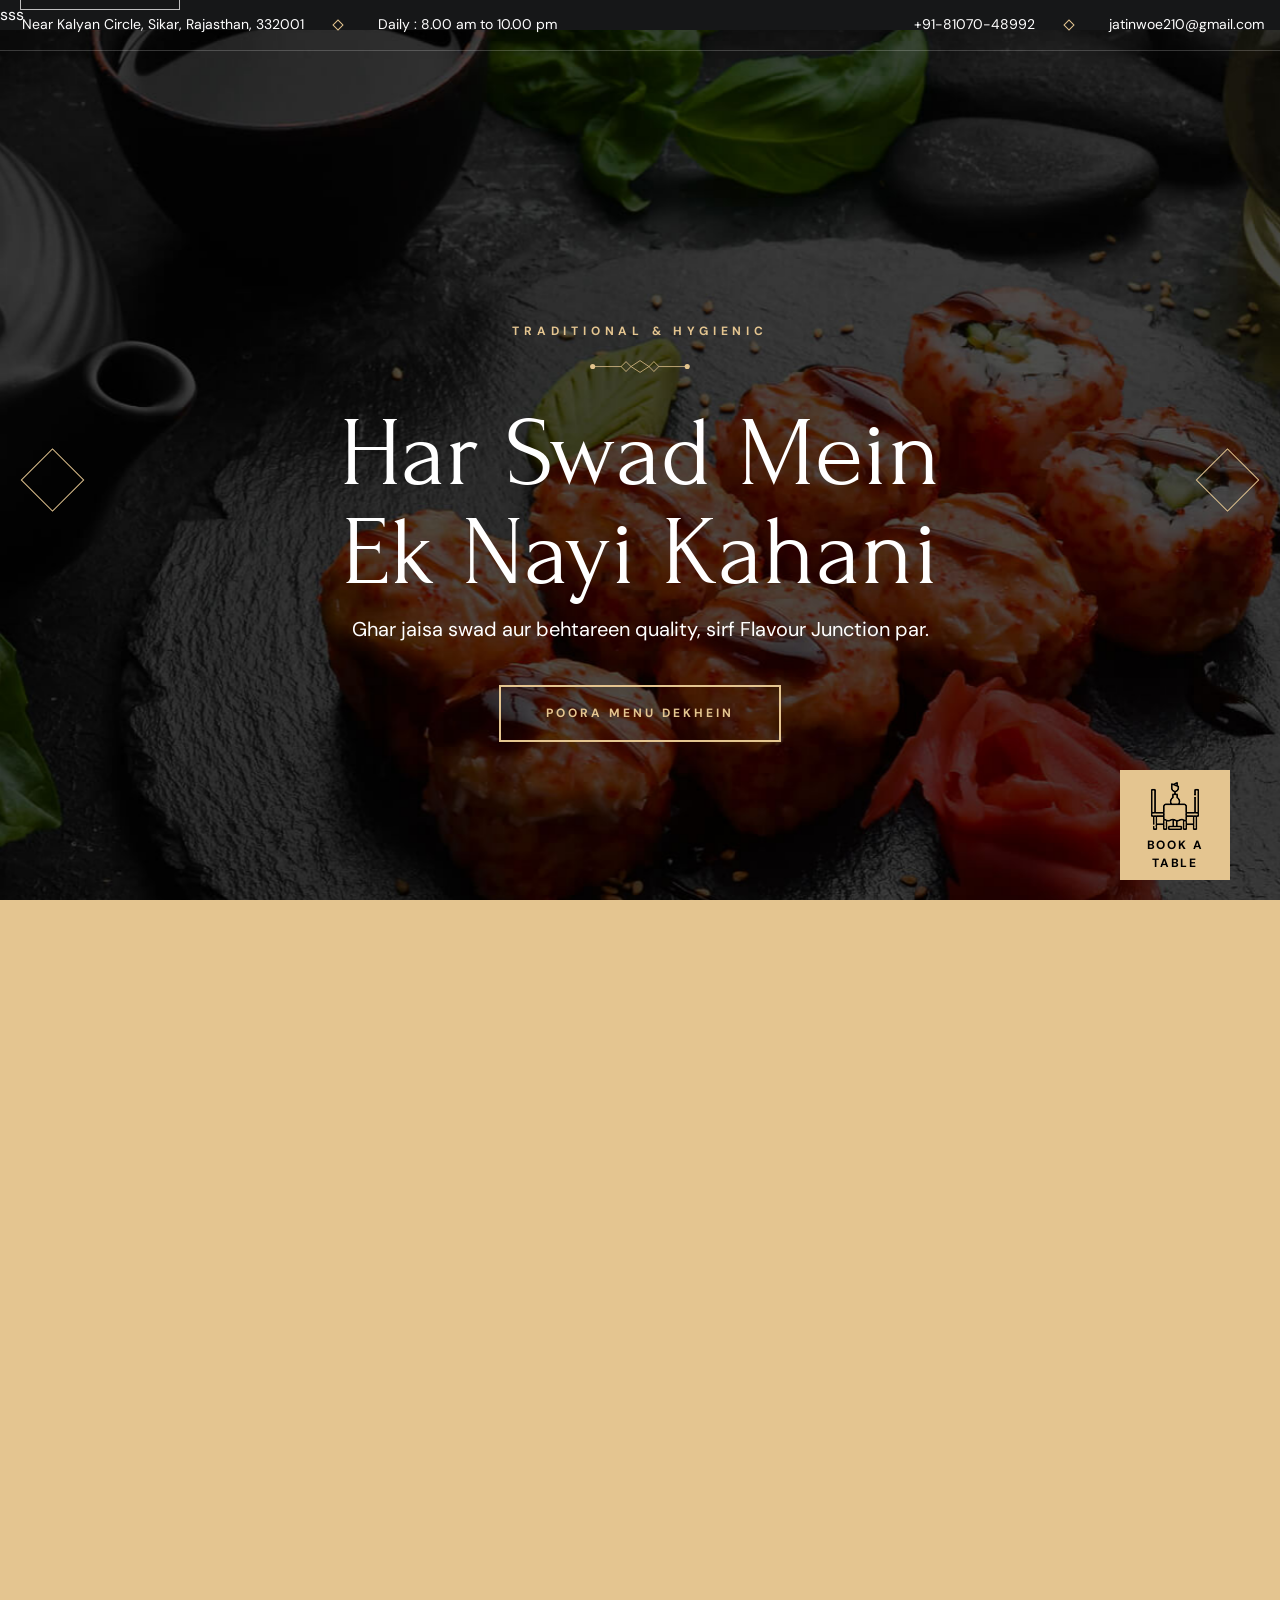
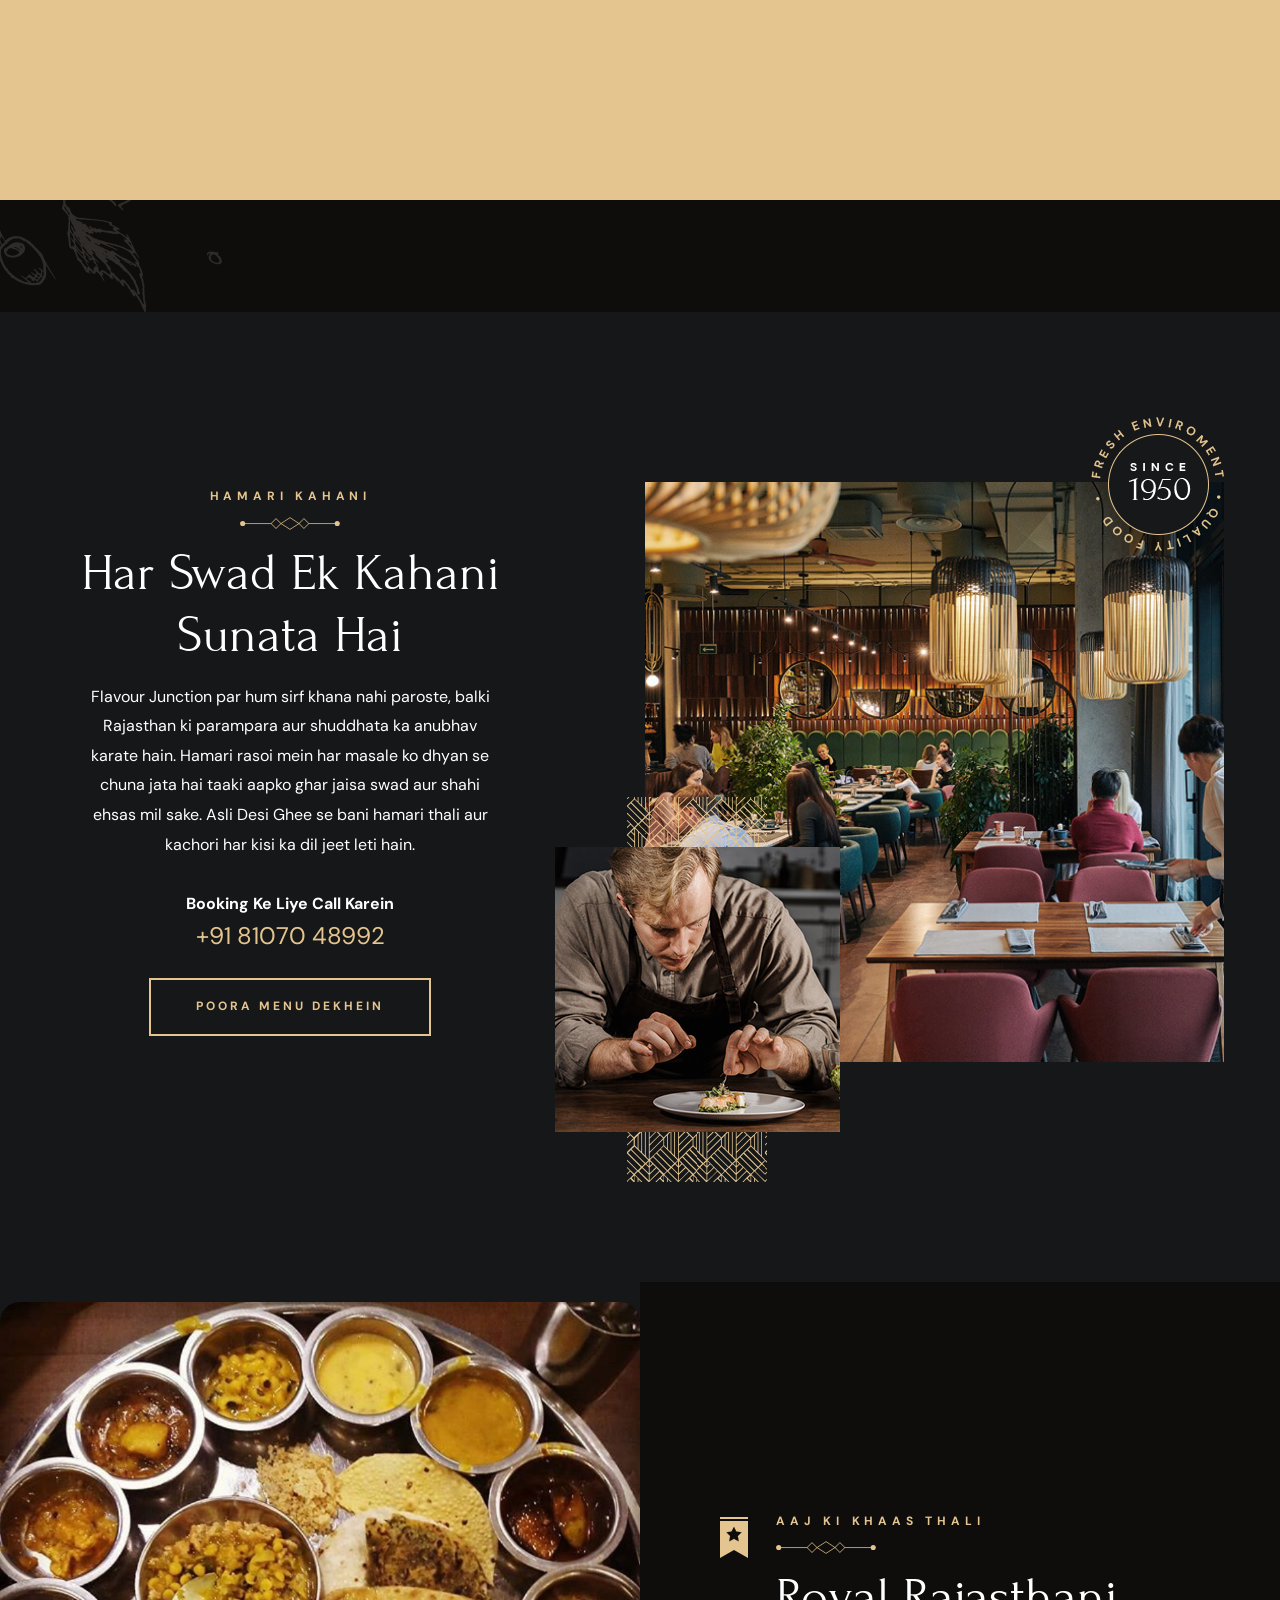
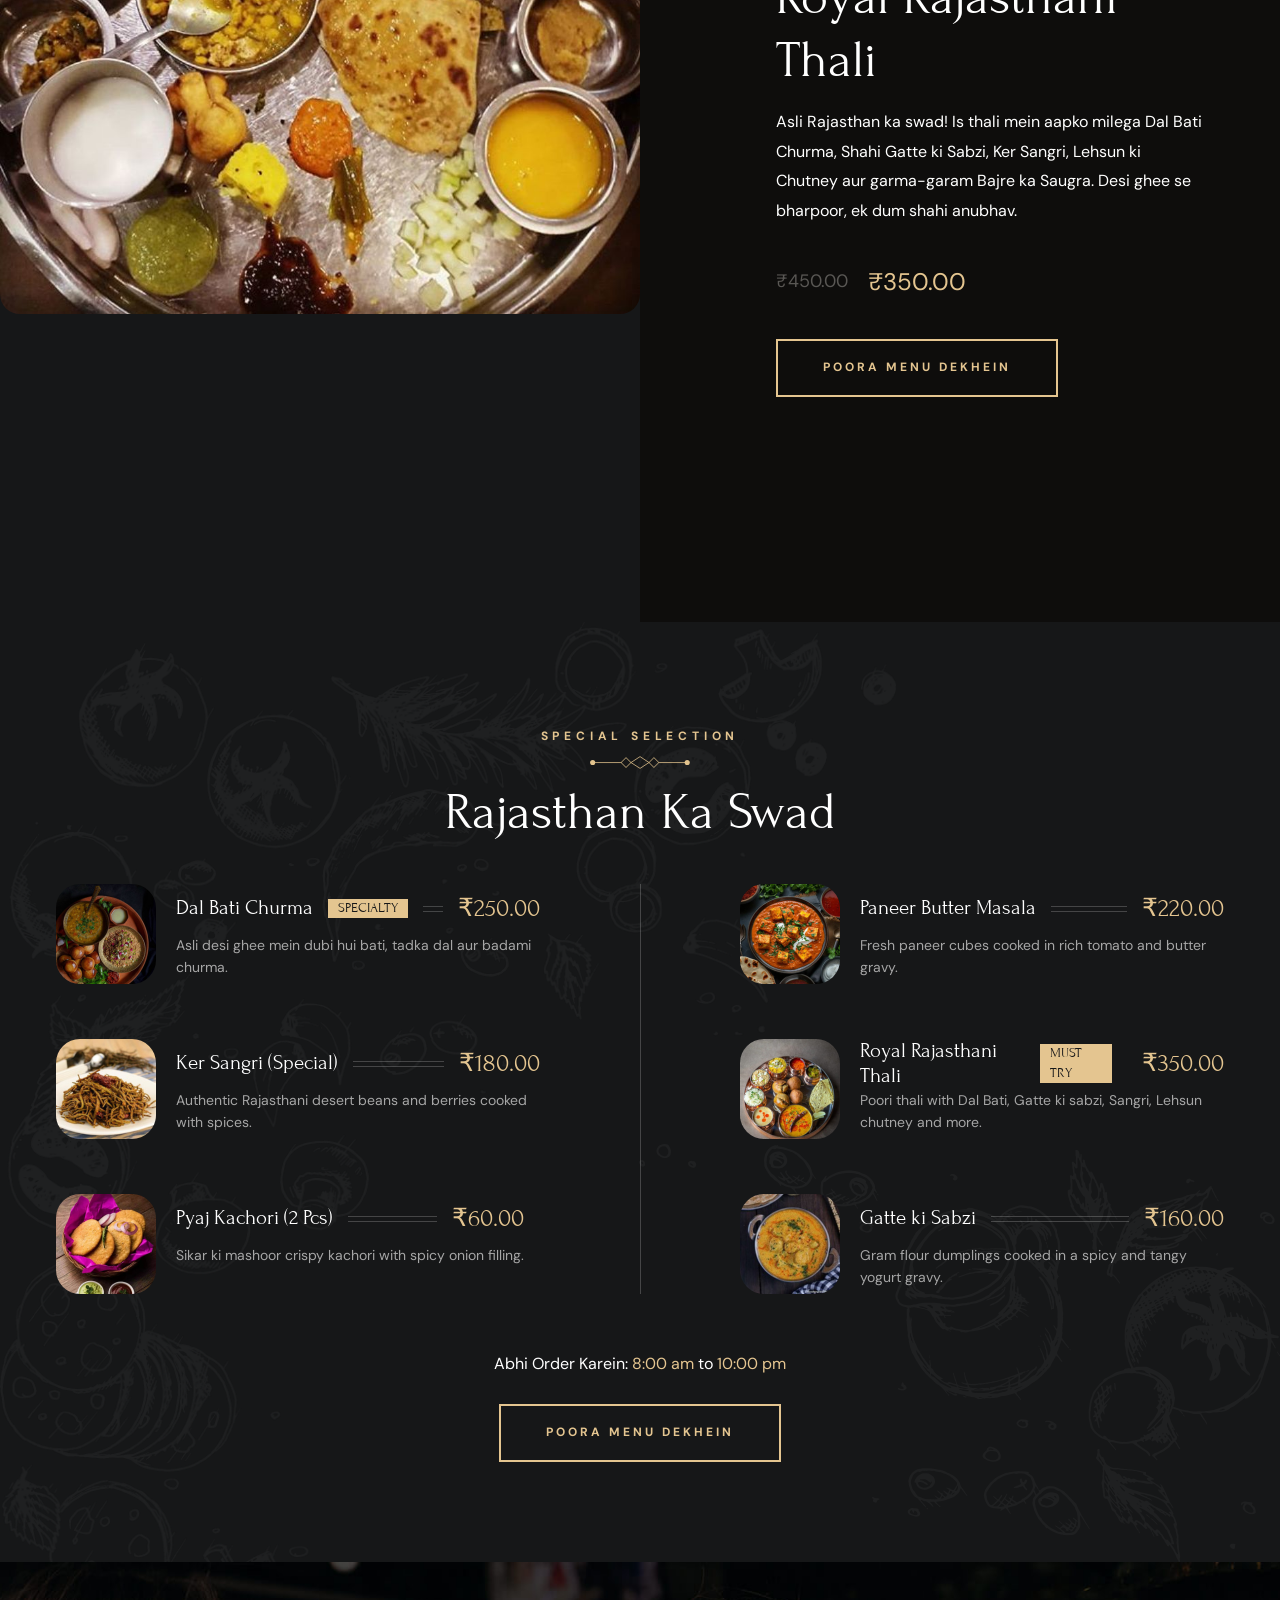
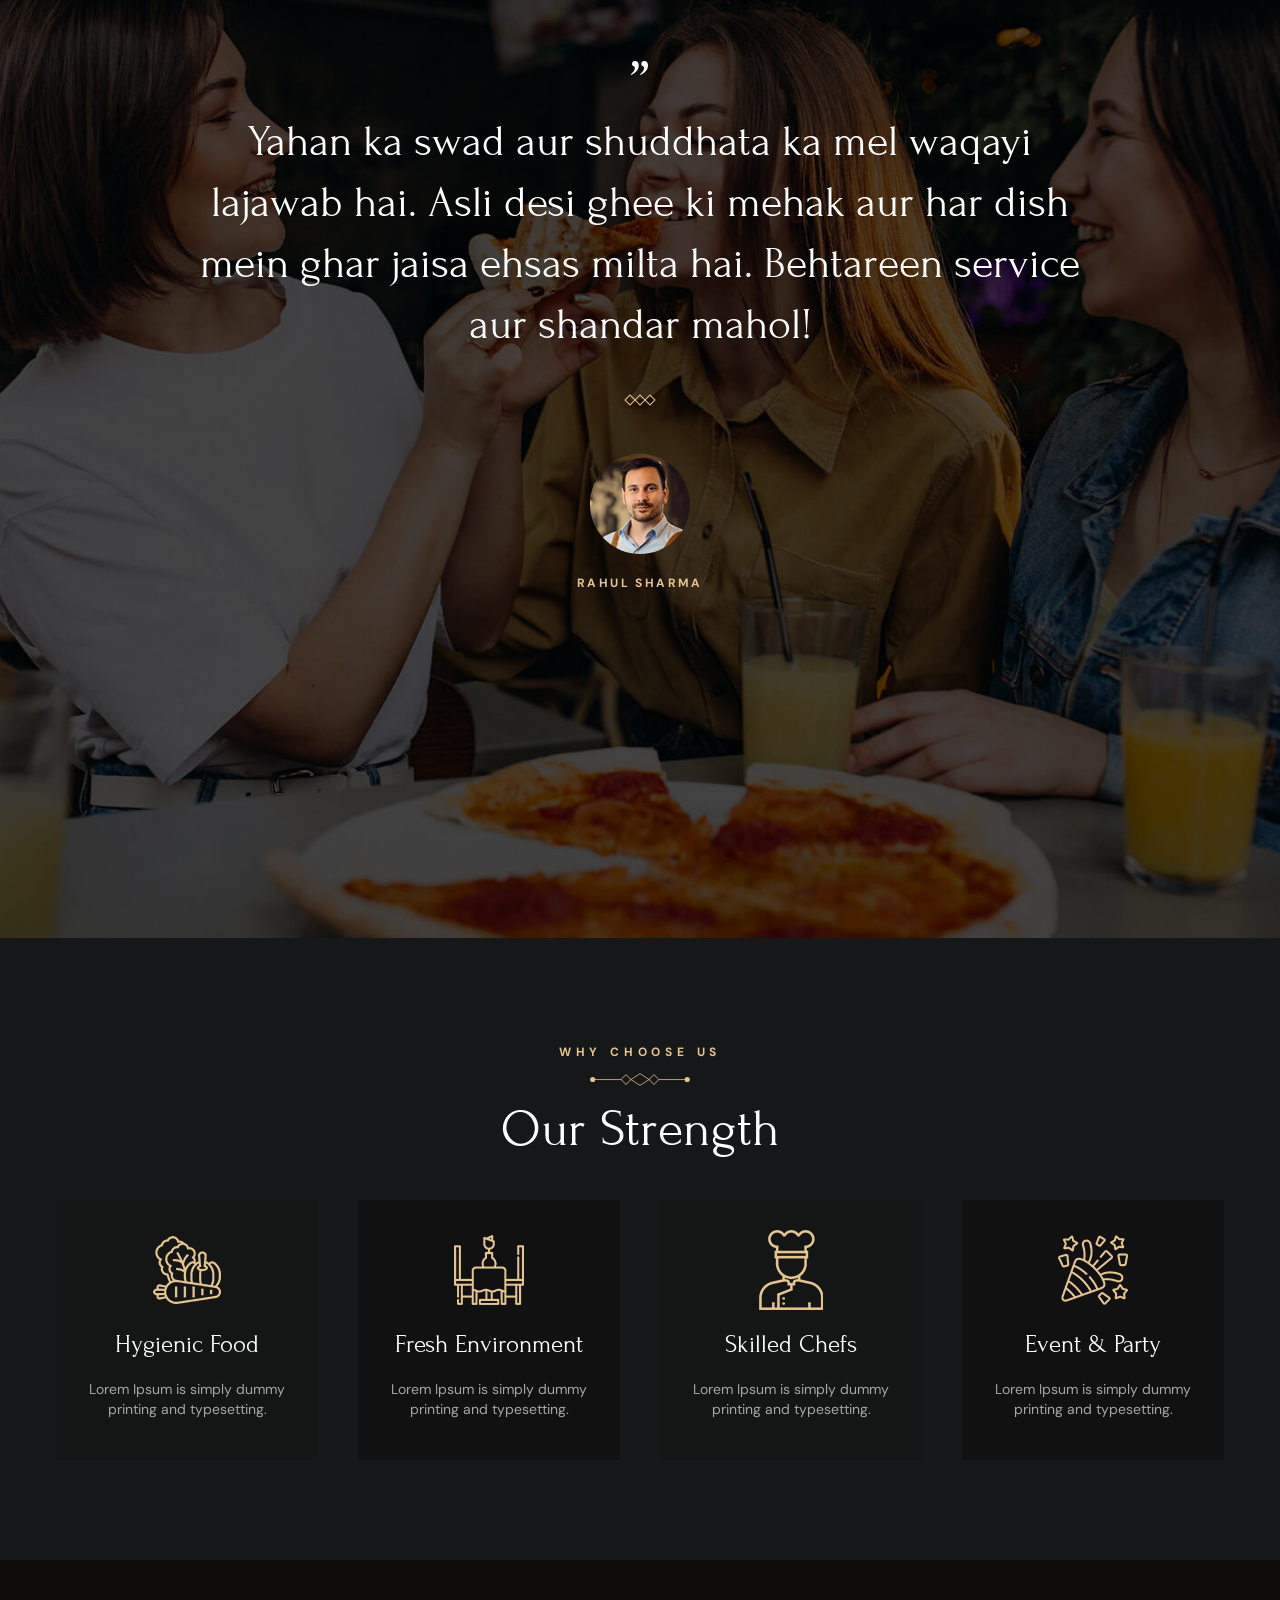
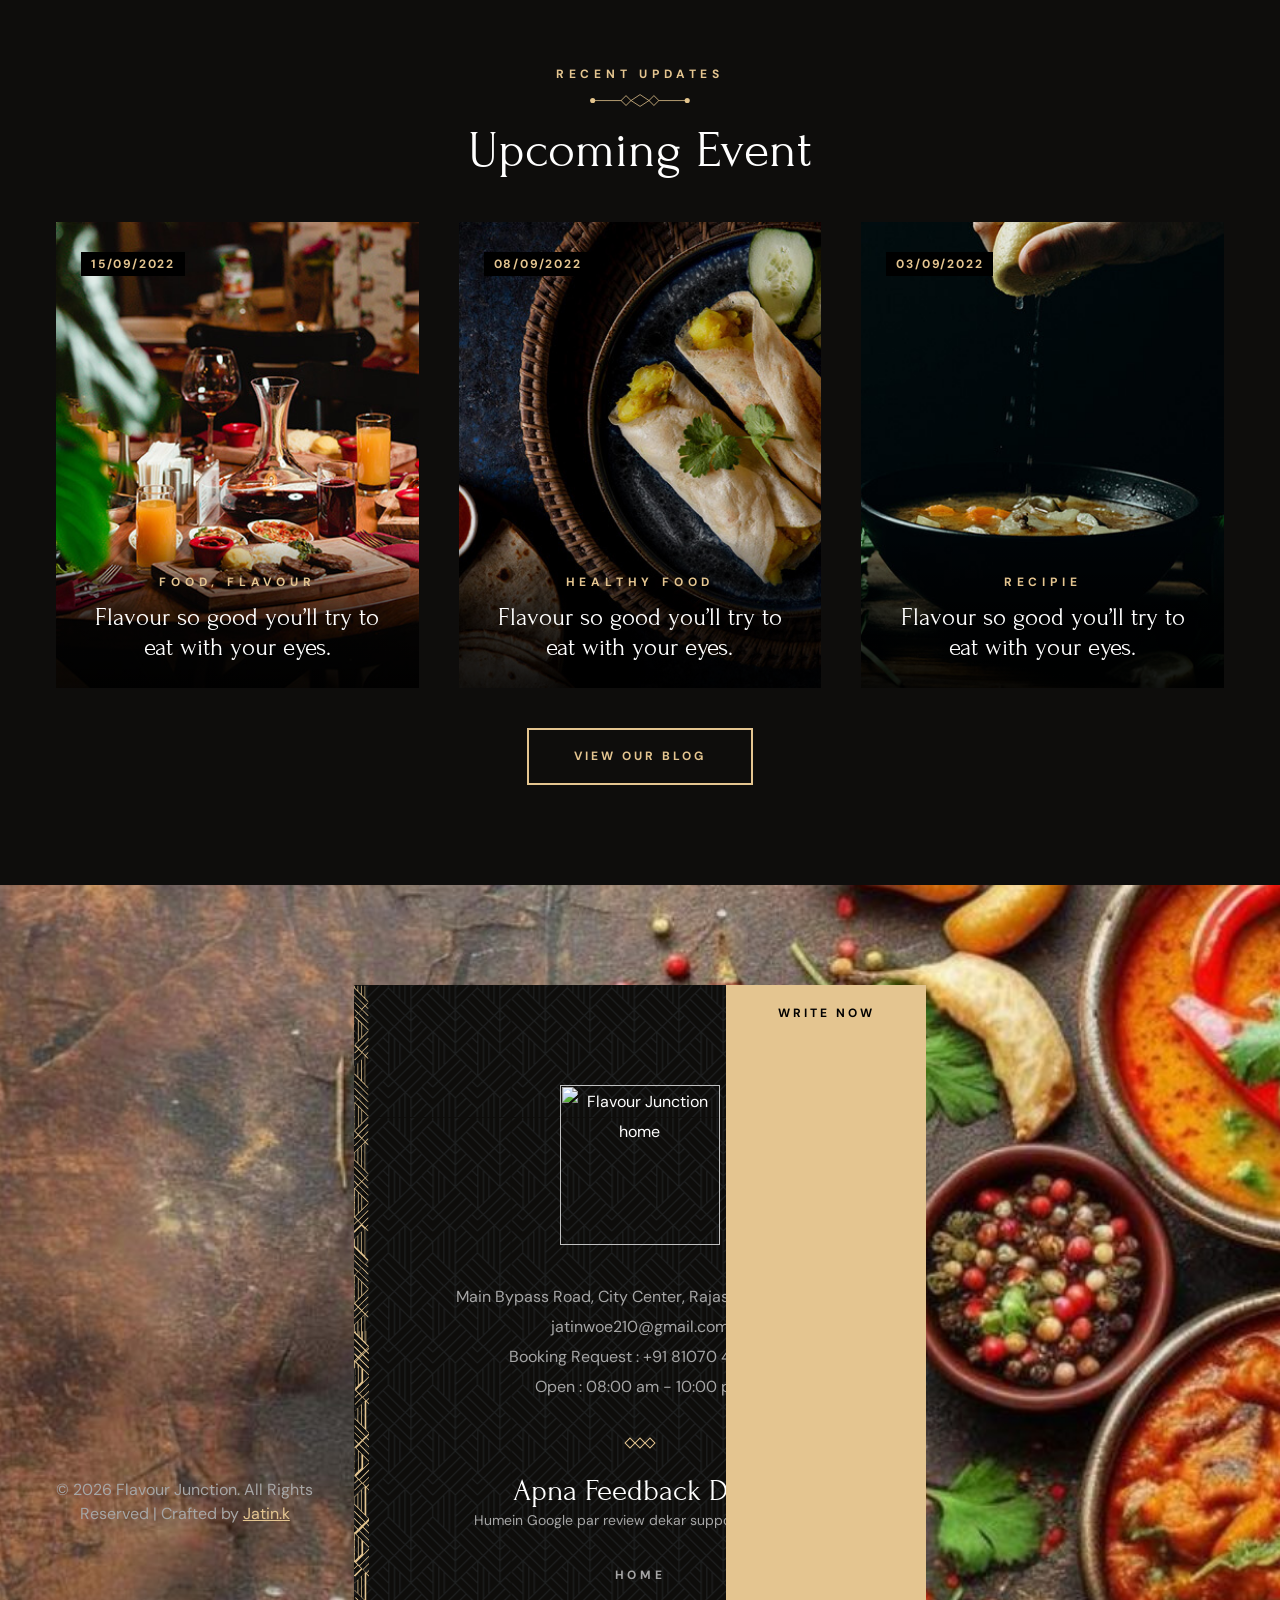
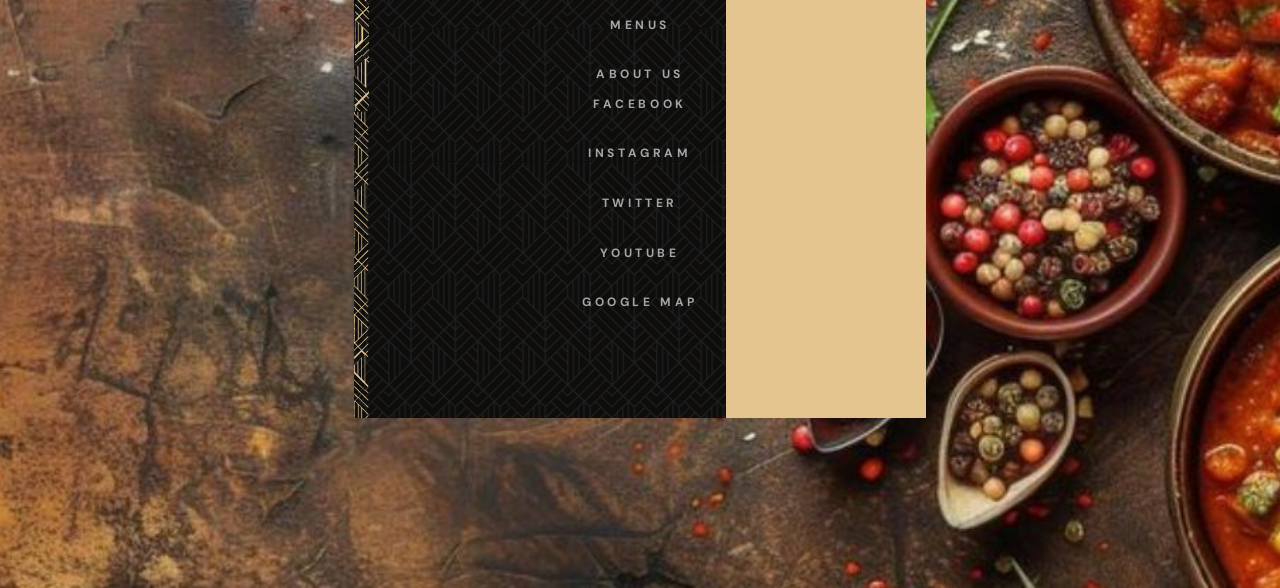
==== commit efd914b5: "Fixed feedback button size and alignment" ====
--- a/index.html
+++ b/index.html
@@ -929,16 +929,12 @@
            Humein Google par review dekar support karein ⭐
           </p>
 
-          <form action="" class="input-wrapper">
-
-          <a href="https://g.page/r/YOUR-LINK/review" target="_blank" class="btn btn-secondary">
-          <span class="text text-1">Write Now</span>
-          <span class="text text-2" aria-hidden="true">Write Now</span>
-         </a>
-
-        </form>
-
-        </div>
+          <div class="footer-form-action">
+           <a href="https://g.page/r/YOUR-LINK/review" target="_blank" class="btn btn-secondary" style="margin-inline: auto; min-width: 200px;">
+           <span class="text text-1">Write Now</span>
+           <span class="text text-2" aria-hidden="true">Write Now</span>
+           </a>
+          </div>
 
 
         <ul class="footer-list">
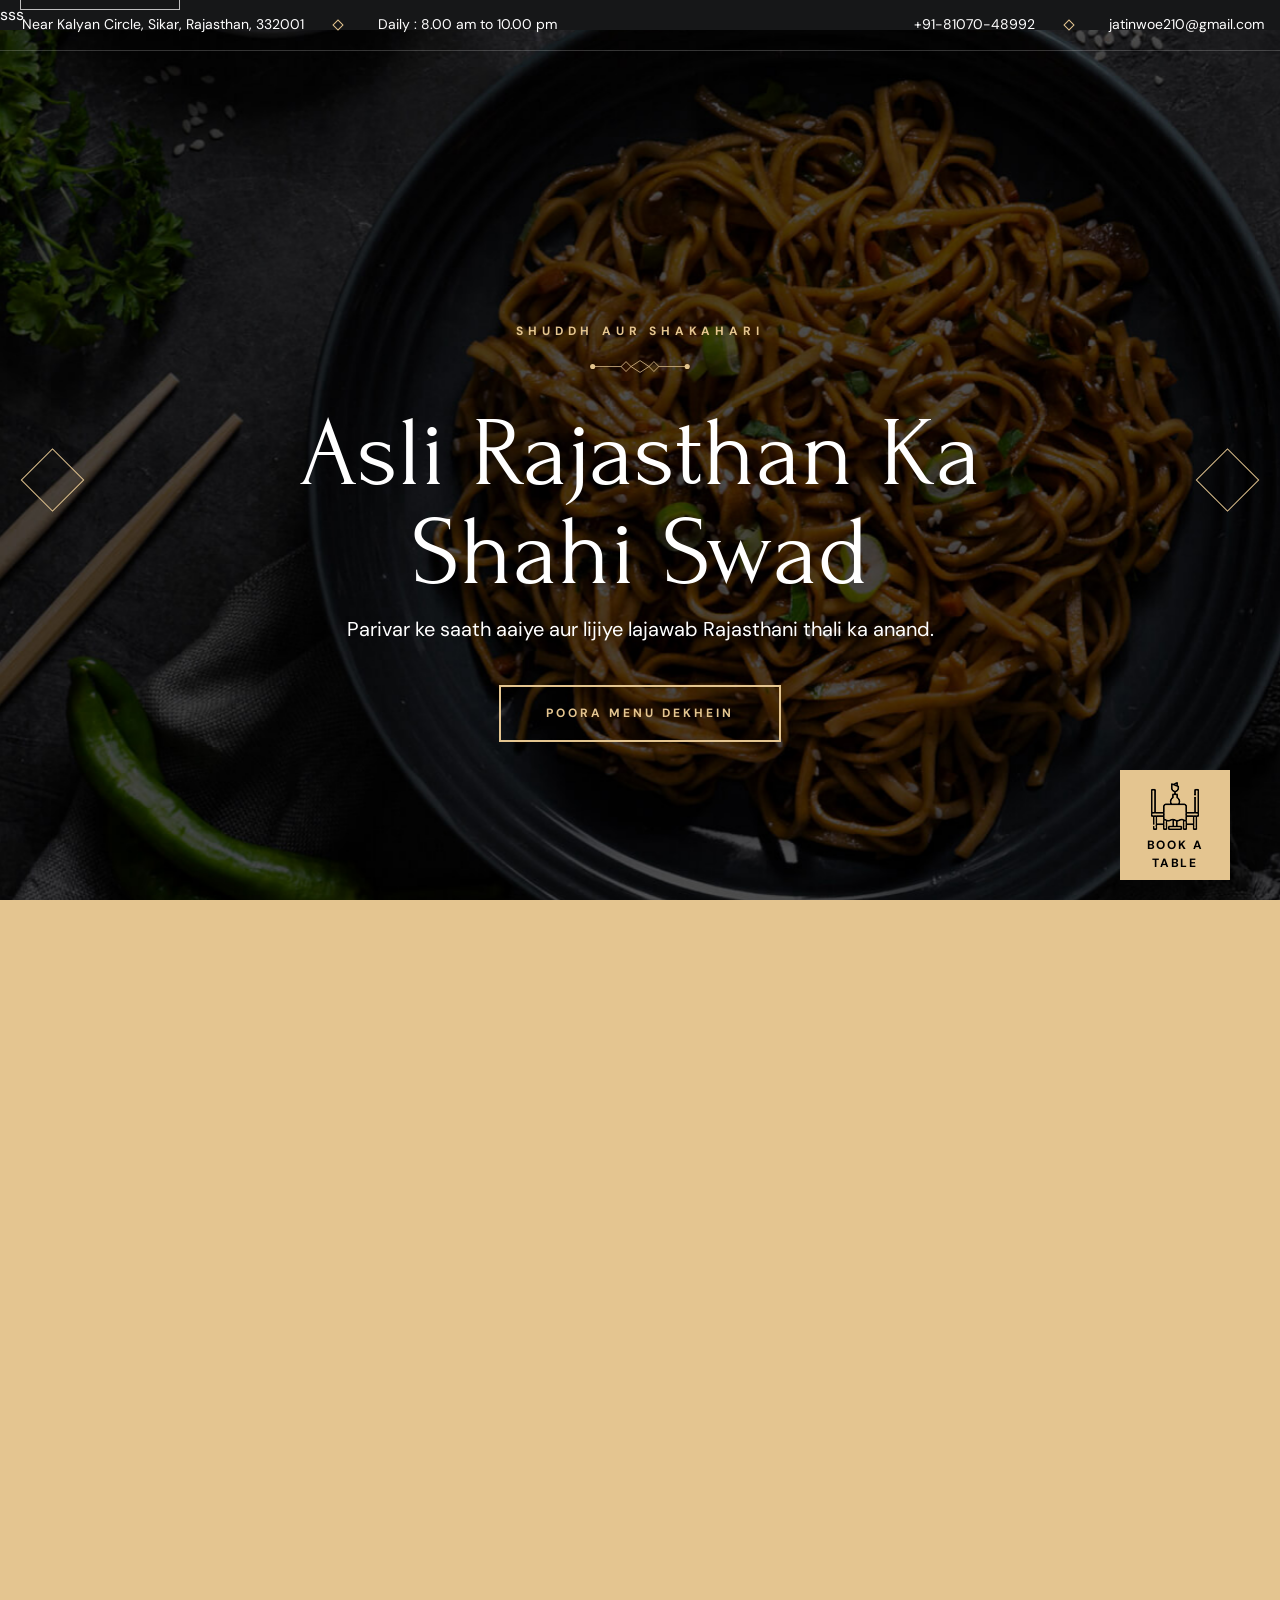
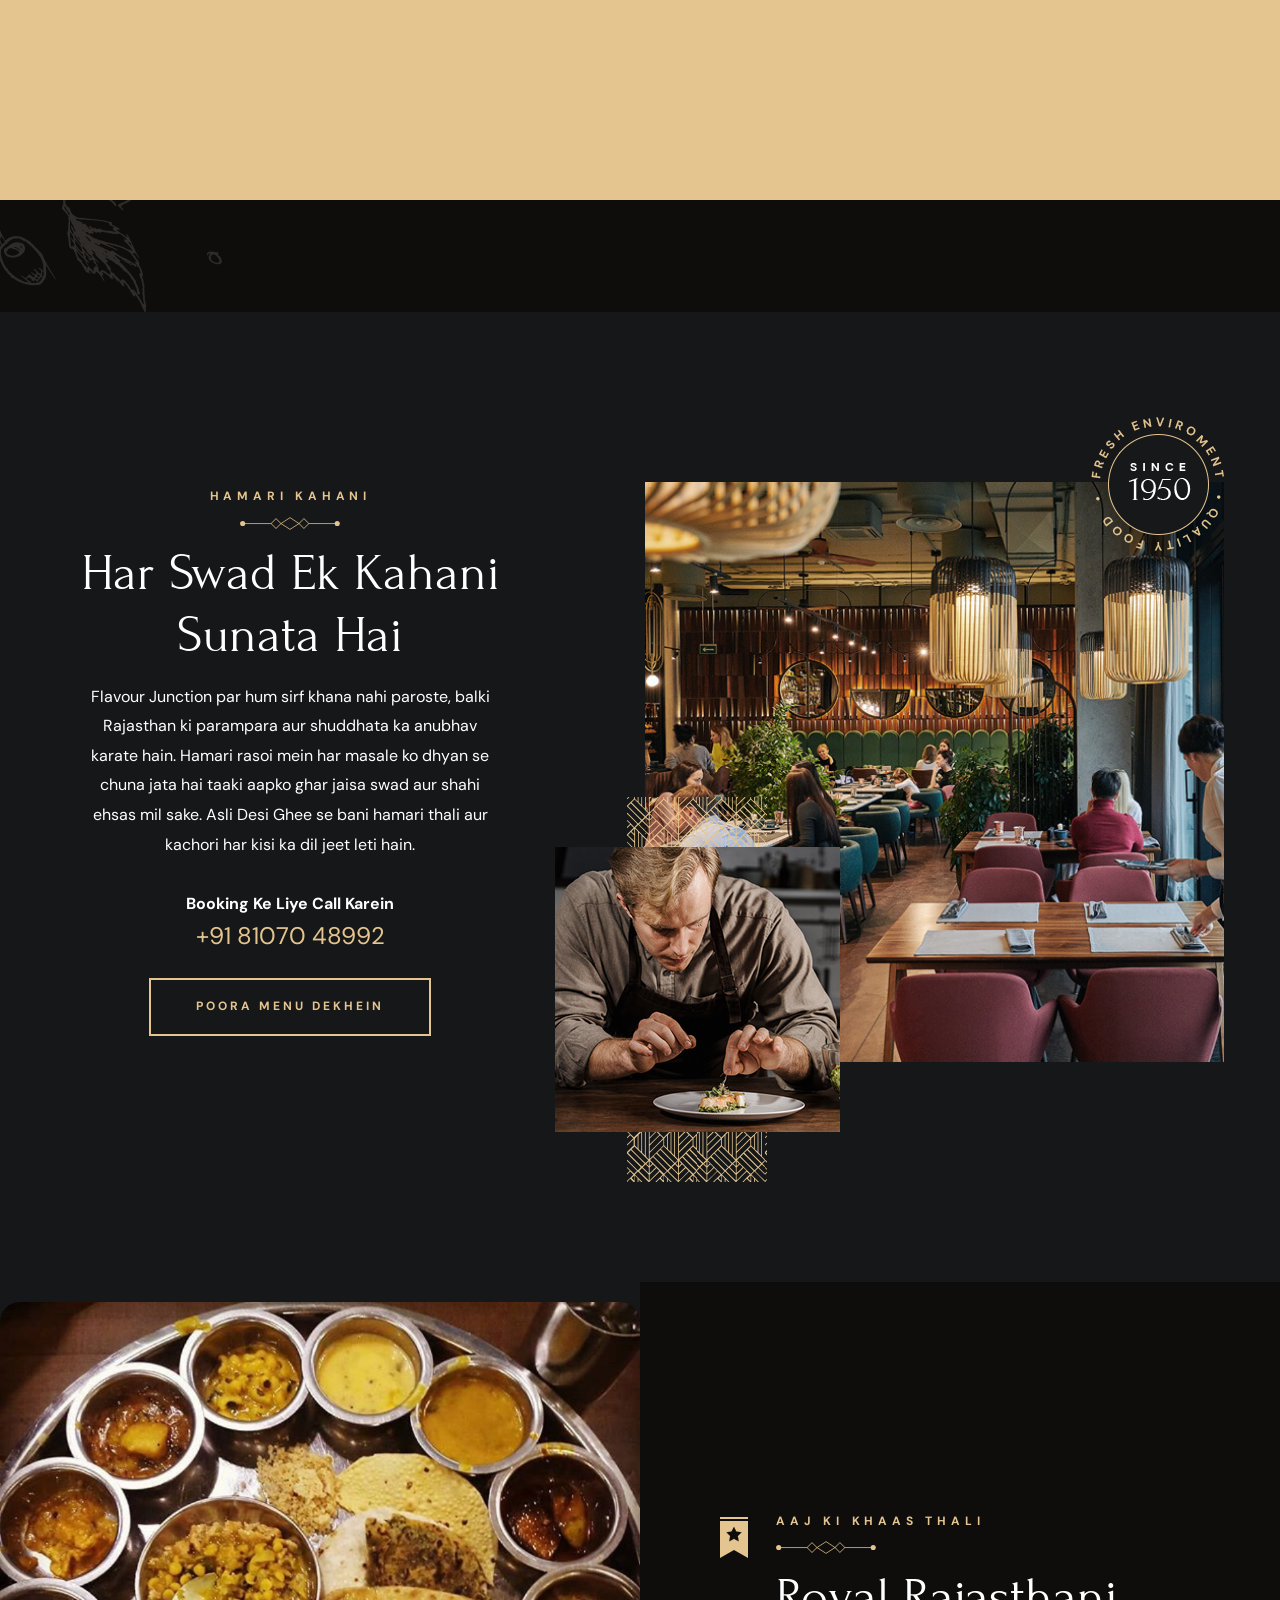
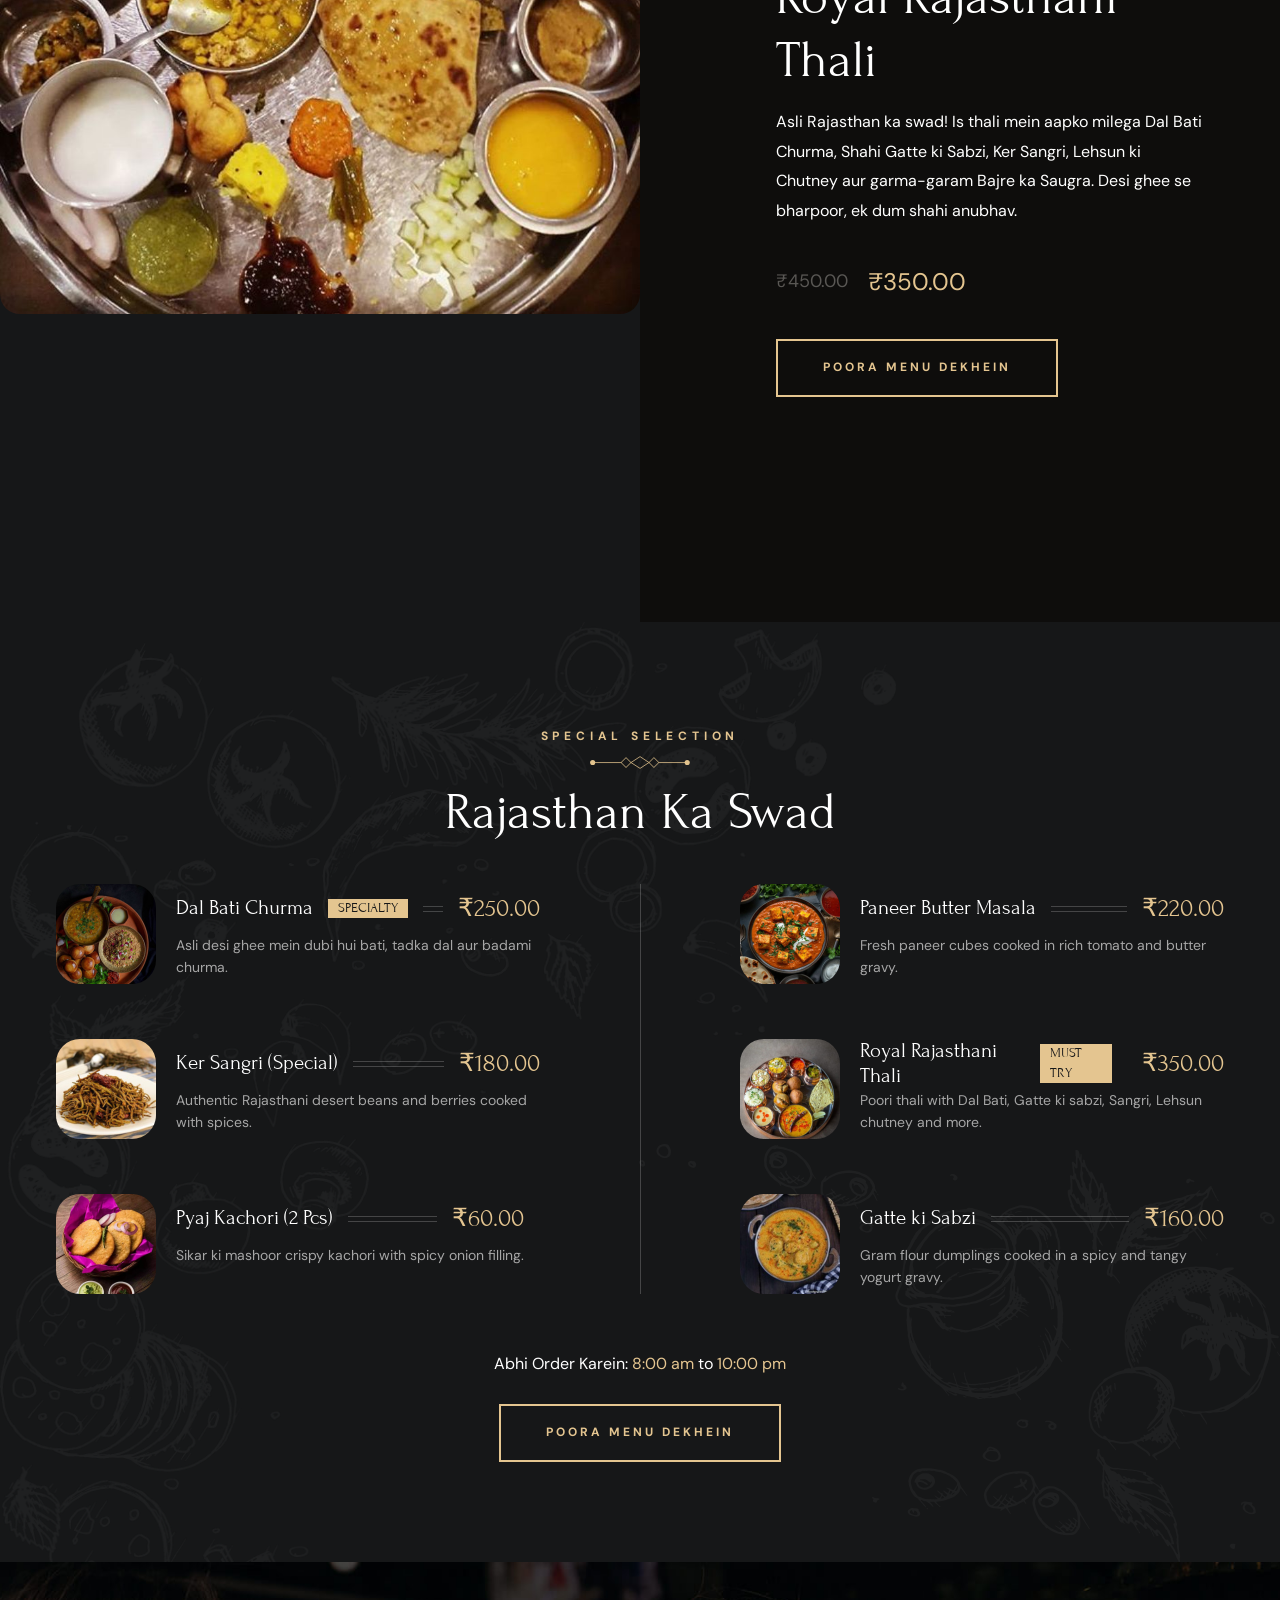
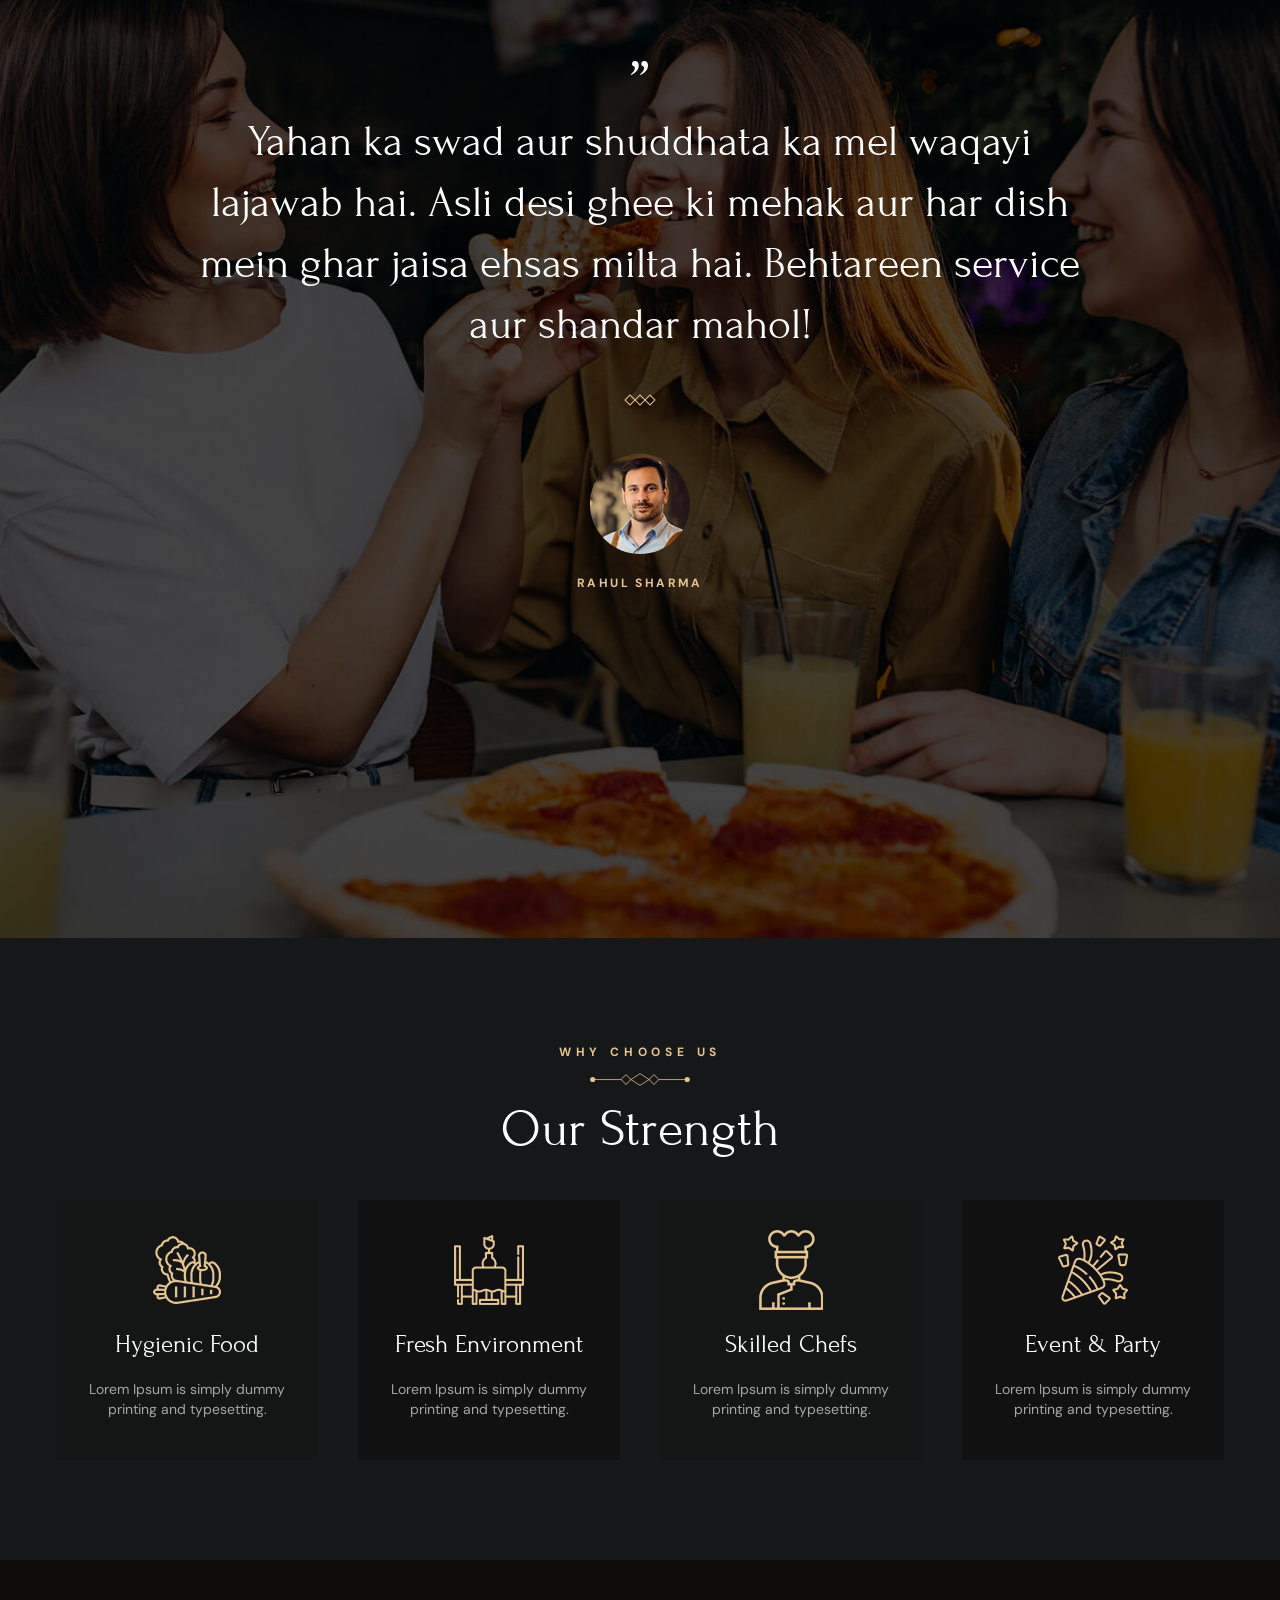
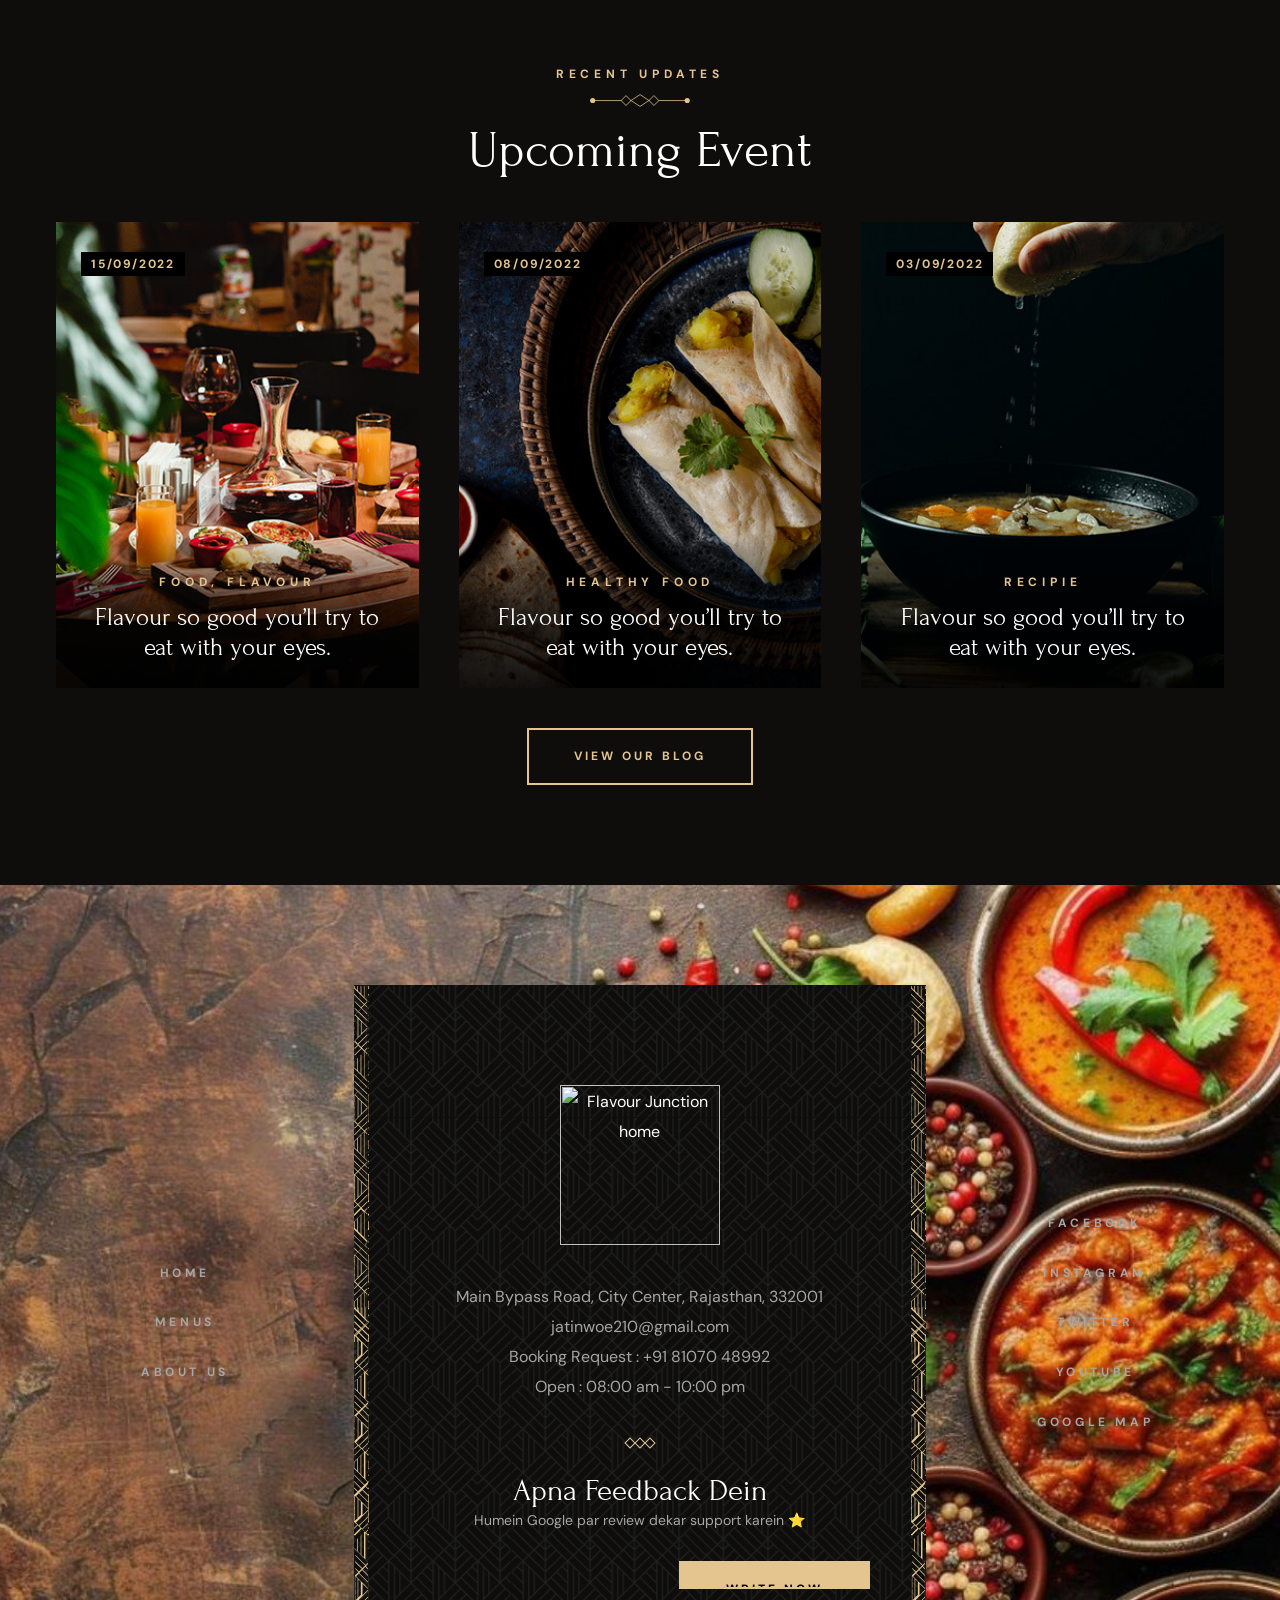
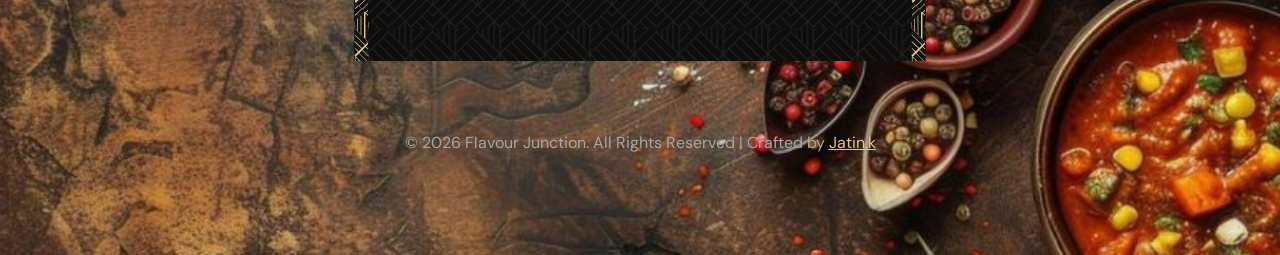
==== commit cabc4844: "Fixed footer layout and feedback button" ====
--- a/index.html
+++ b/index.html
@@ -925,23 +925,23 @@
 
           <p class="title-1">Apna Feedback Dein</p>
 
-           <p class="label-1">
-           Humein Google par review dekar support karein ⭐
+          <p class="label-1">
+            Humein Google par review dekar support karein ⭐
           </p>
 
-          <div class="footer-form-action">
-           <a href="https://g.page/r/YOUR-LINK/review" target="_blank" class="btn btn-secondary" style="margin-inline: auto; min-width: 200px;">
-           <span class="text text-1">Write Now</span>
-           <span class="text text-2" aria-hidden="true">Write Now</span>
-           </a>
-          </div>
-
+          <form action="" class="input-wrapper">
+            <a href="https://g.page/r/YOUR-LINK/review" target="_blank" class="btn btn-secondary" style="width: 100%; justify-content: center;">
+              <span class="text text-1">Write Now</span>
+              <span class="text text-2" aria-hidden="true">Write Now</span>
+            </a>
+          </form>
+
+        </div>
 
         <ul class="footer-list">
           <li><a href="index.html" class="label-2 footer-link hover-underline">Home</a></li>
           <li><a href="menu.html" class="label-2 footer-link hover-underline">Menus</a></li>
-          
-          <li><a href="index.html#about" class="label-2 footer-link hover-underline">About Us</a></li>
+          <li><a href="index.html#about" class="label-2 footer-link hover-underline">About Us</a></li>          
         </ul>
 
         <ul class="footer-list">
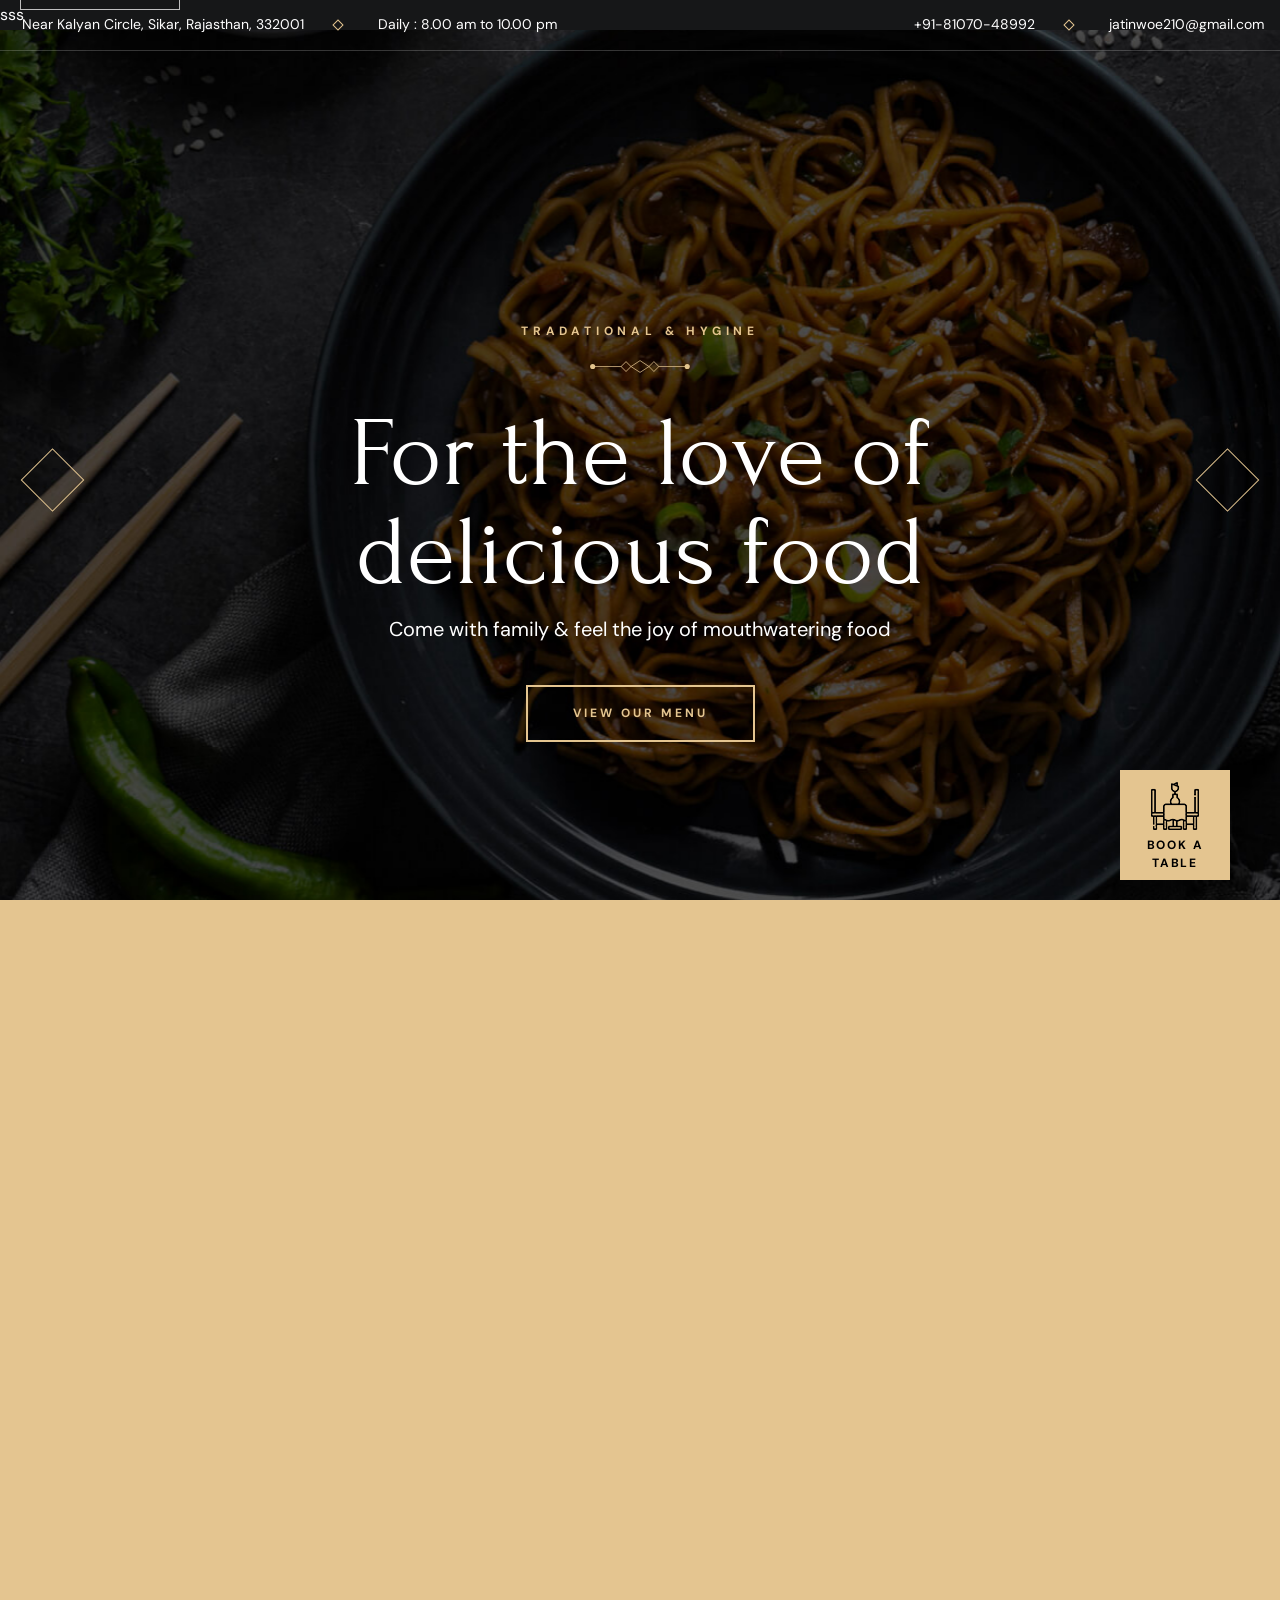
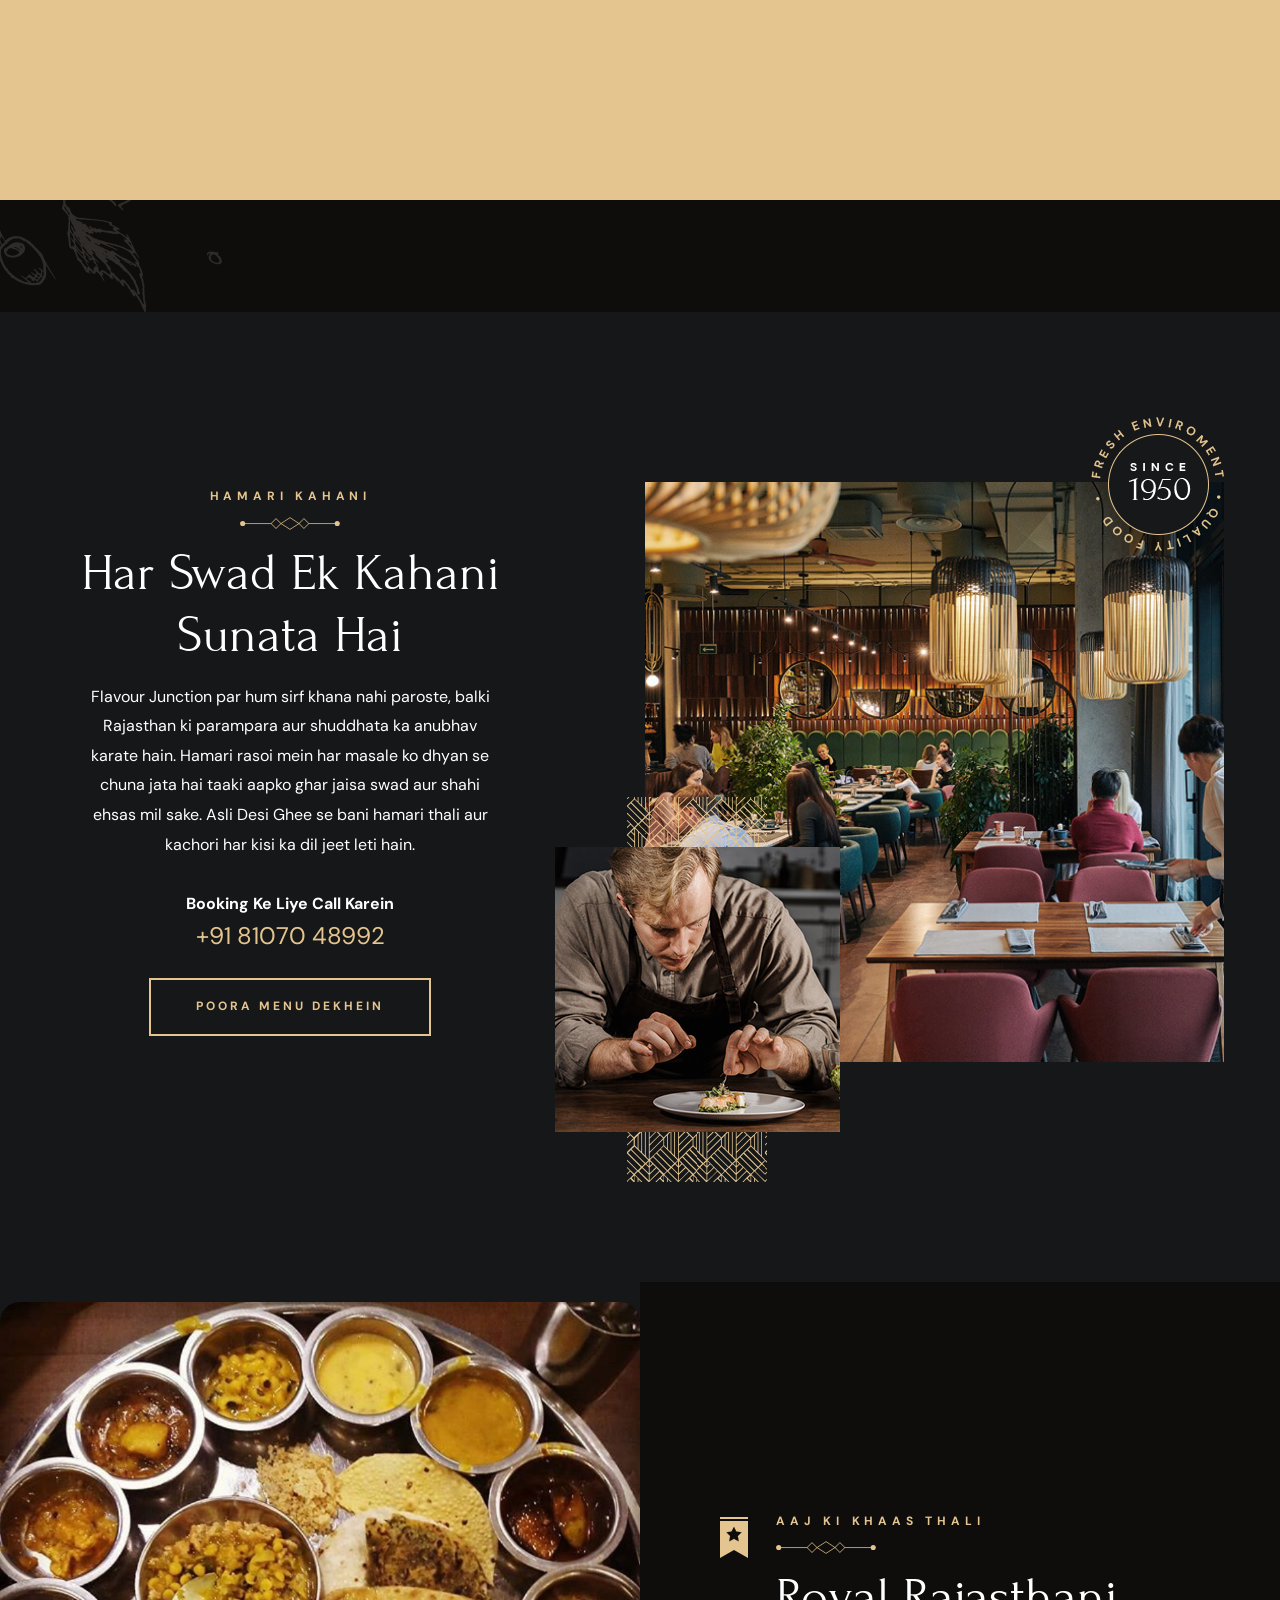
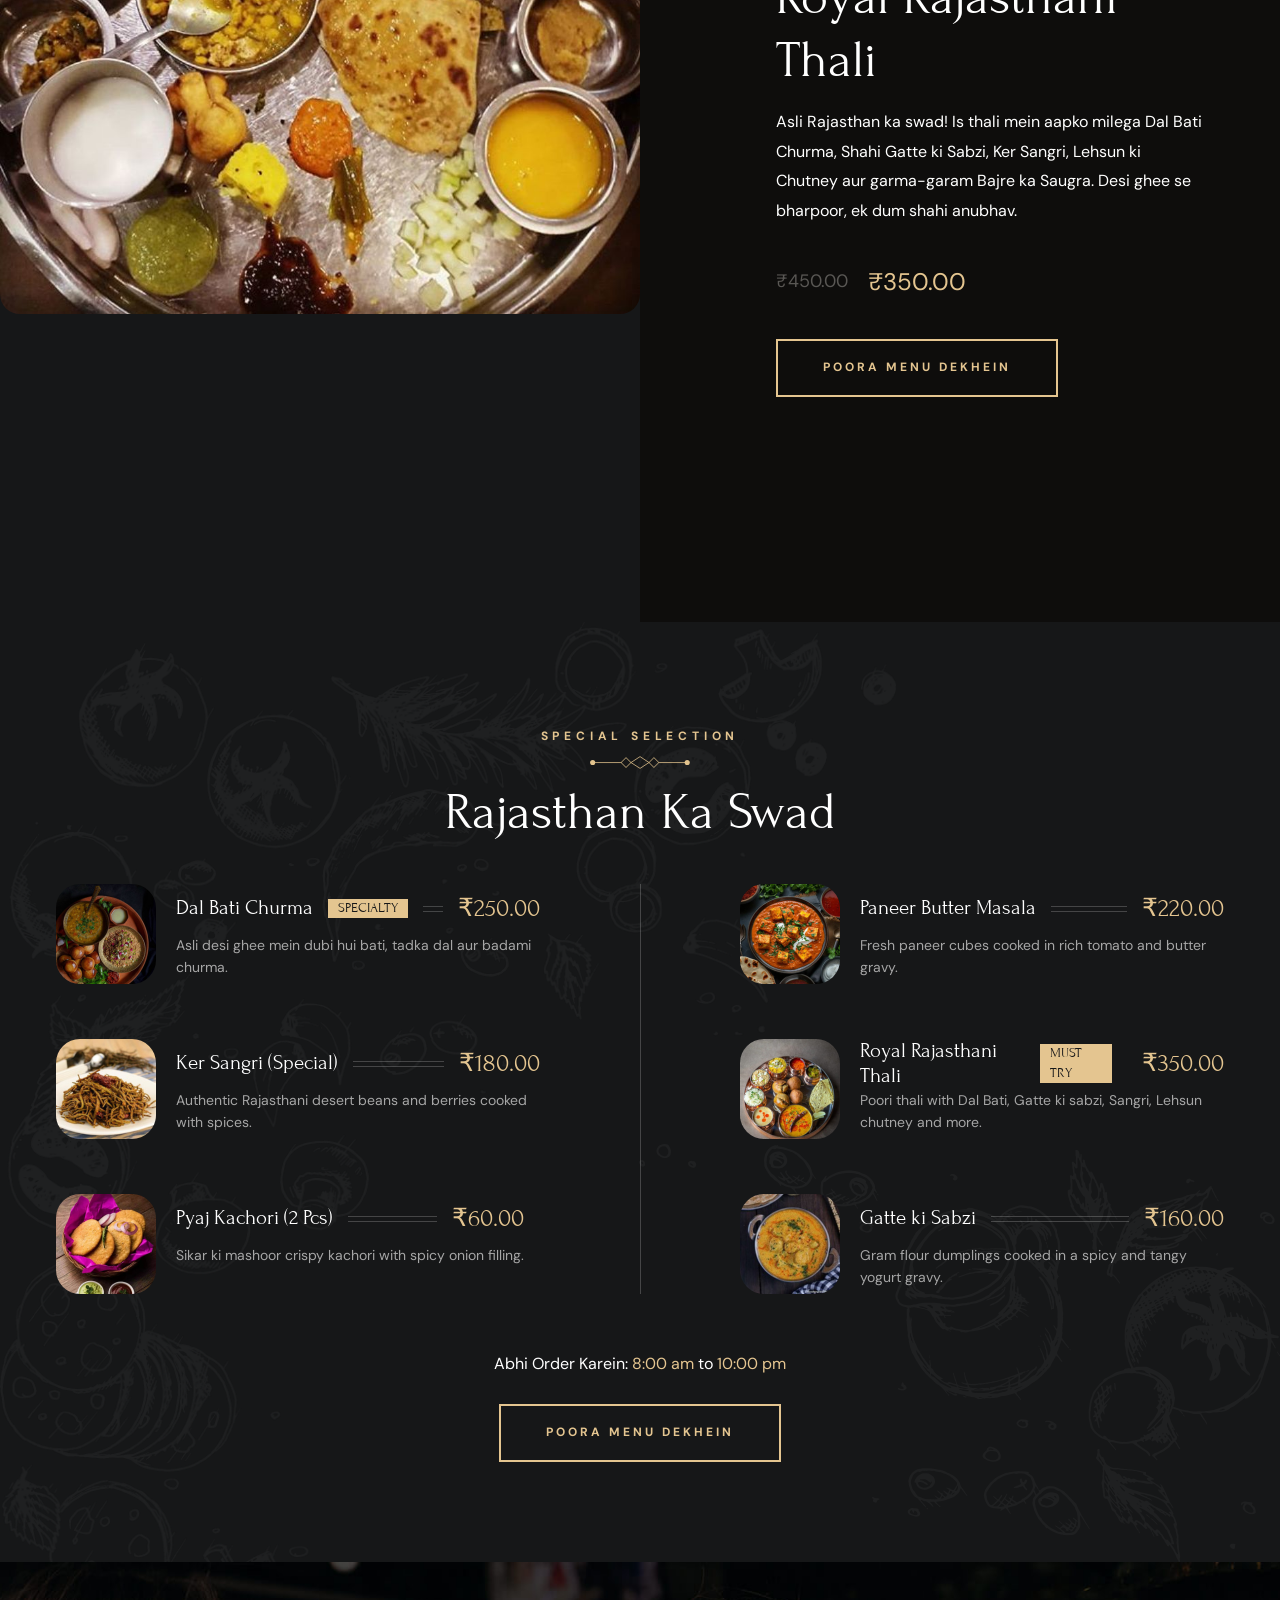
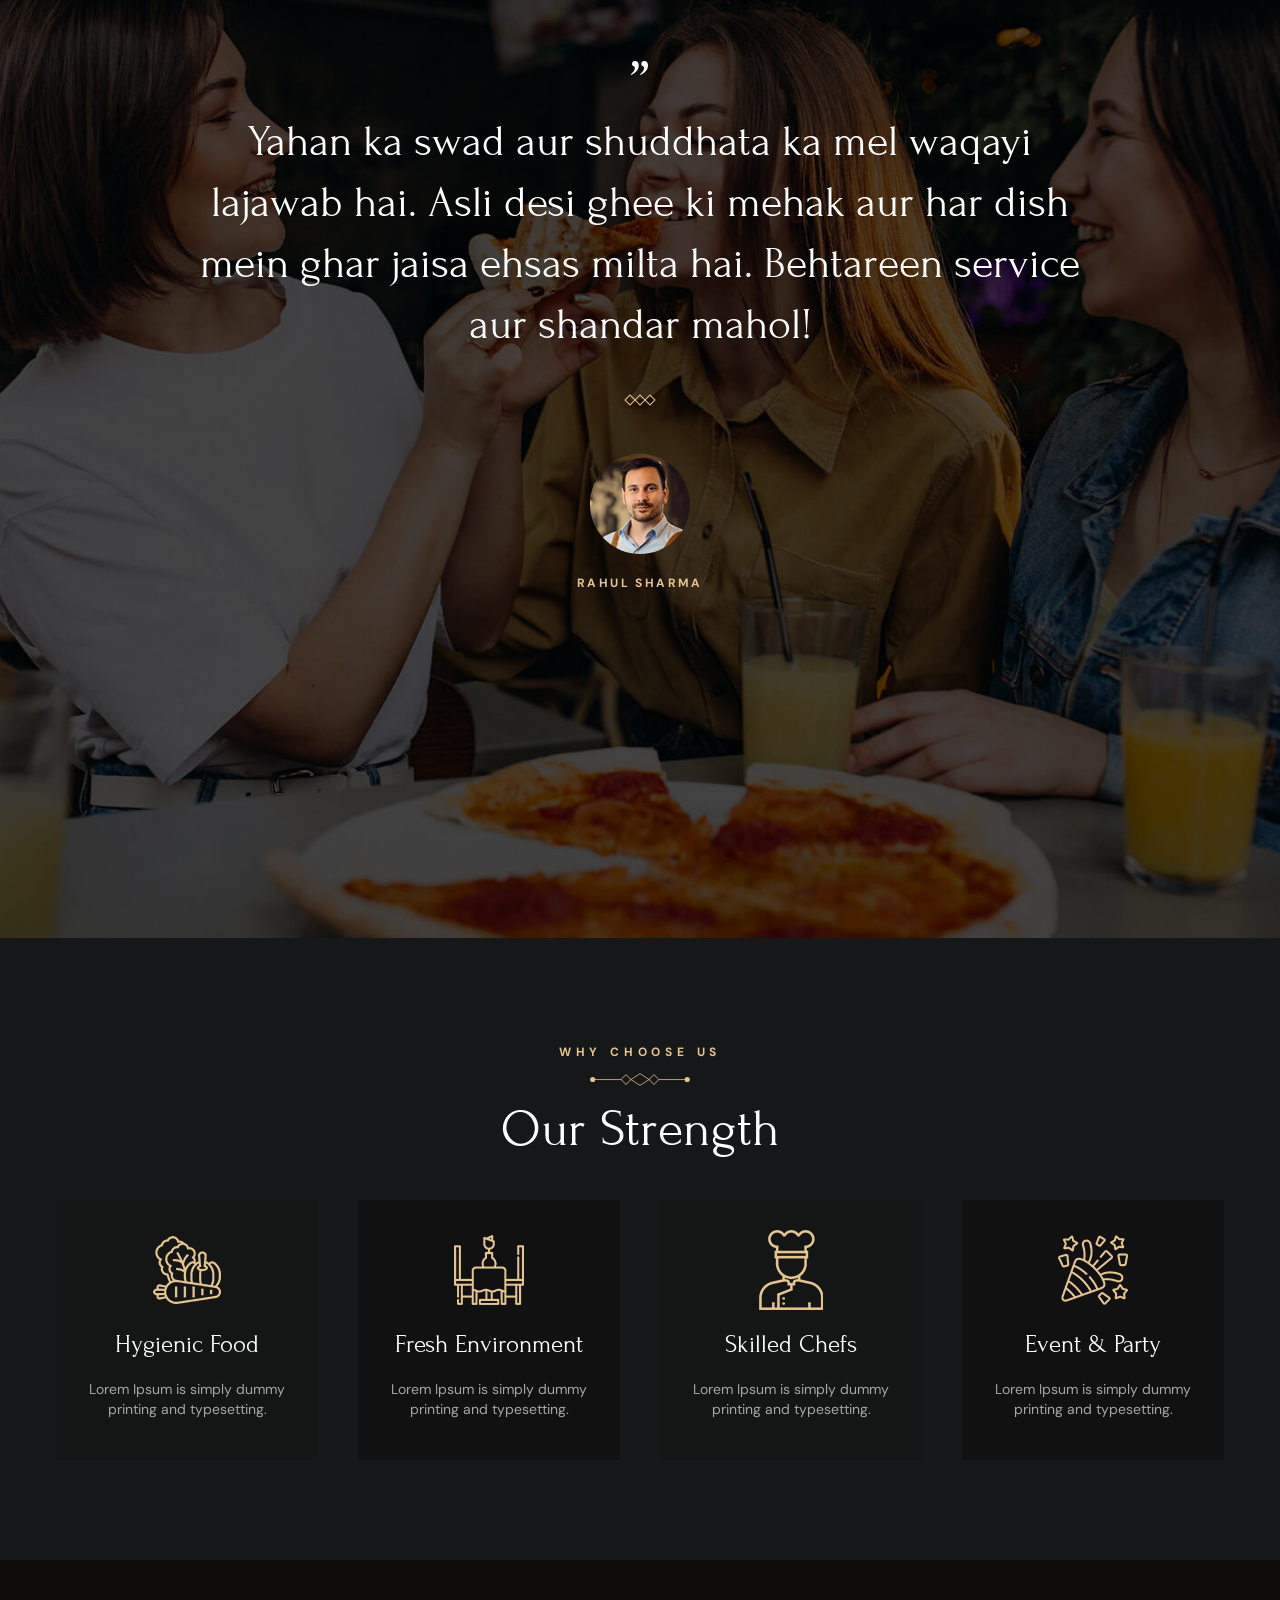
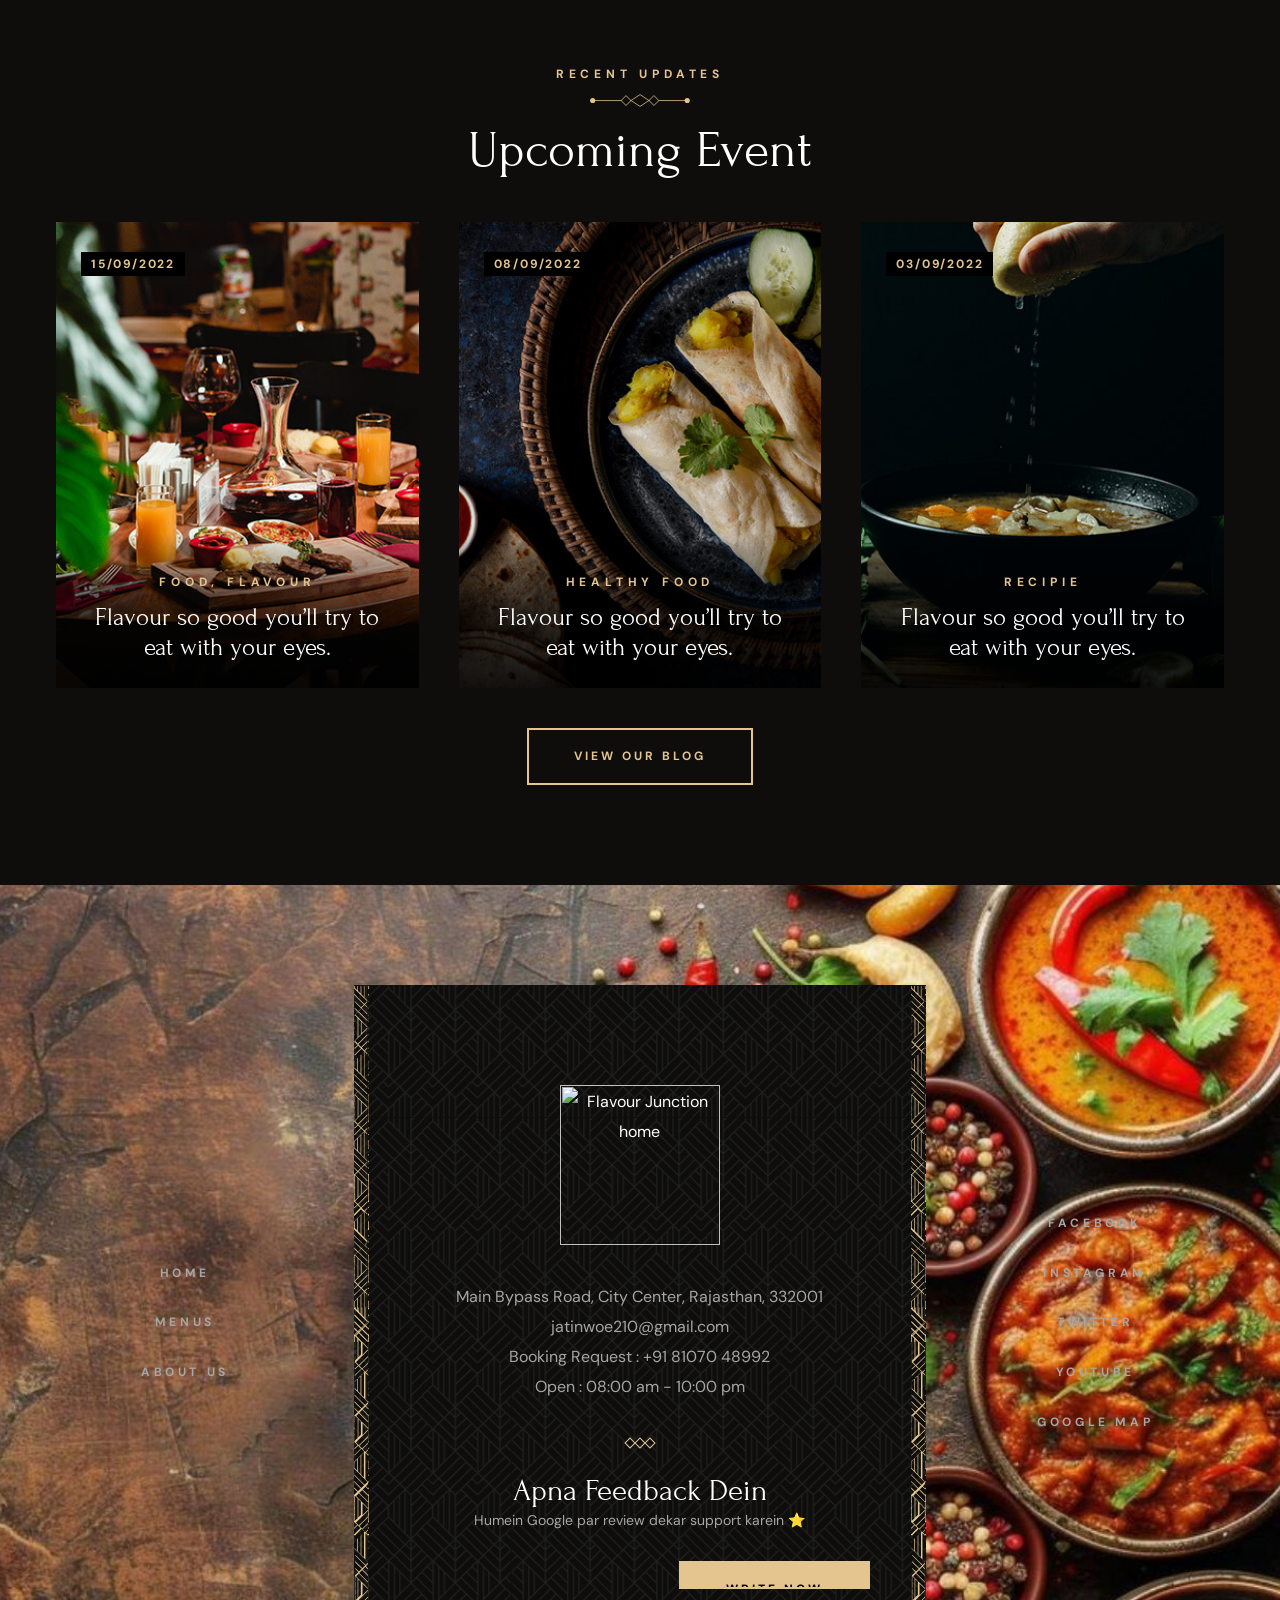
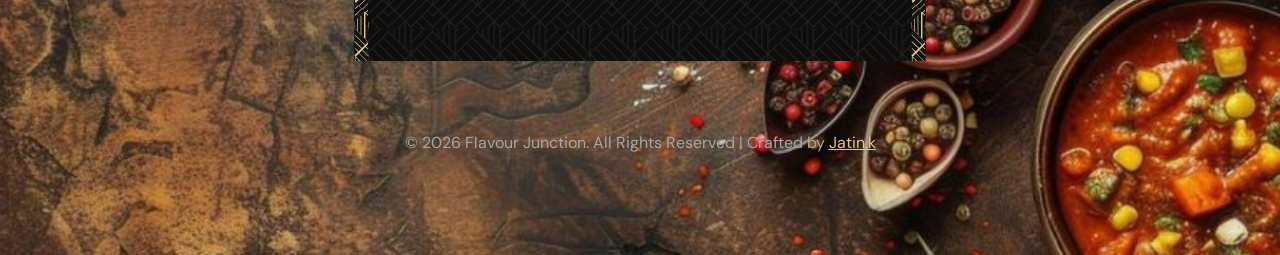
==== commit 13f5d6d5: "Updated hero section with premium international copywriting" ====
--- a/index.html
+++ b/index.html
@@ -177,21 +177,21 @@
               <img src="./assets/images/hero-slider-1.jpg" width="1880" height="950" alt="" class="img-cover">
             </div>
 
-            <p class="label-2 section-subtitle slider-reveal">Shuddh aur Shakahari</p>
+            <p class="label-2 section-subtitle slider-reveal">Tradational & Hygine</p>
 
             <h1 class="display-1 hero-title slider-reveal">
-              Asli Rajasthan Ka <br>
-              Shahi Swad
+              For the love of <br>
+              delicious food
             </h1>
 
             <p class="body-2 hero-text slider-reveal">
-              Parivar ke saath aaiye aur lijiye lajawab Rajasthani thali ka anand.
+              Come with family & feel the joy of mouthwatering food
             </p>
 
             <a href="menu.html" class="btn btn-primary slider-reveal">
-              <span class="text text-1">Poora Menu Dekhein</span>
-
-              <span class="text text-2" aria-hidden="true">Poora Menu Dekhein</span>
+              <span class="text text-1">View Our Menu</span>
+
+              <span class="text text-2" aria-hidden="true">View Our Menu</span>
             </a>
 
           </li>
@@ -202,21 +202,21 @@
               <img src="./assets/images/hero-slider-2.jpg" width="1880" height="950" alt="" class="img-cover">
             </div>
 
-            <p class="label-2 section-subtitle slider-reveal">Traditional & Hygienic</p>
+            <p class="label-2 section-subtitle slider-reveal">delightful experience</p>
 
             <h1 class="display-1 hero-title slider-reveal">
-              Har Swad Mein <br>
-              Ek Nayi Kahani
+              Flavors Inspired by <br>
+              the Seasons
             </h1>
 
             <p class="body-2 hero-text slider-reveal">
-              Ghar jaisa swad aur behtareen quality, sirf Flavour Junction par.
+              Come with family & feel the joy of mouthwatering food
             </p>
 
             <a href="menu.html" class="btn btn-primary slider-reveal">
-              <span class="text text-1">Poora Menu Dekhein</span>
-
-              <span class="text text-2" aria-hidden="true">Poora Menu Dekhein</span>
+              <span class="text text-1">View Our Menu</span>
+
+              <span class="text text-2" aria-hidden="true">View Our Menu</span>
             </a>
 
           </li>
@@ -230,18 +230,18 @@
             <p class="label-2 section-subtitle slider-reveal">Amazing & Delicious</p>
 
             <h1 class="display-1 hero-title slider-reveal">
-              Jaipur Ki Mashhoor <br>
-              Pyaj Kachori
+              Where every flavor <br>
+              tells a story
             </h1>
 
             <p class="body-2 hero-text slider-reveal">
-              Desi ghee aur khas masalon se bani, jo banaye aapka din yaadgaar.
+              Come with family & feel the joy of mouthwatering food
             </p>
 
             <a href="menu.html" class="btn btn-primary slider-reveal">
-              <span class="text text-1">Poora Menu Dekhein</span>
-
-              <span class="text text-2" aria-hidden="true">Poora Menu Dekhein</span>
+              <span class="text text-1">View Our Menu</span>
+
+              <span class="text text-2" aria-hidden="true">View Our Menu</span>
             </a>
 
           </li>
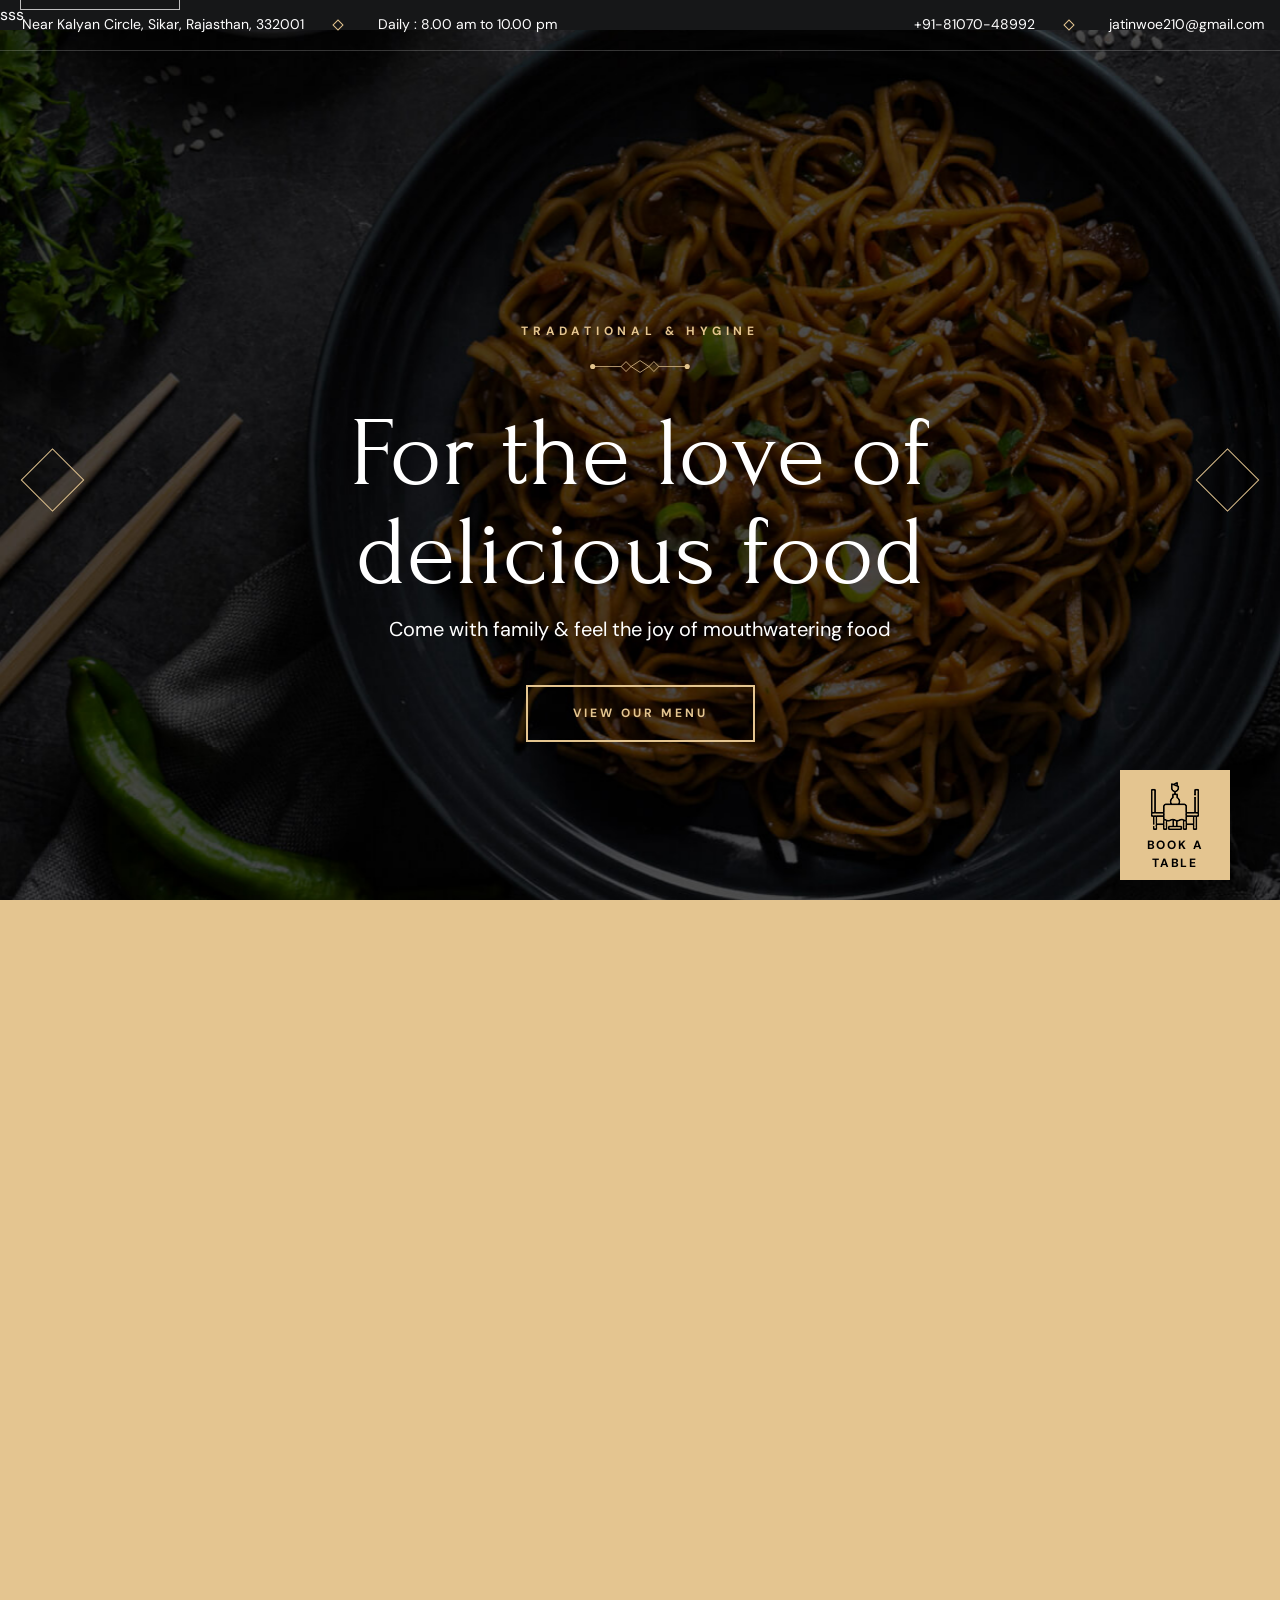
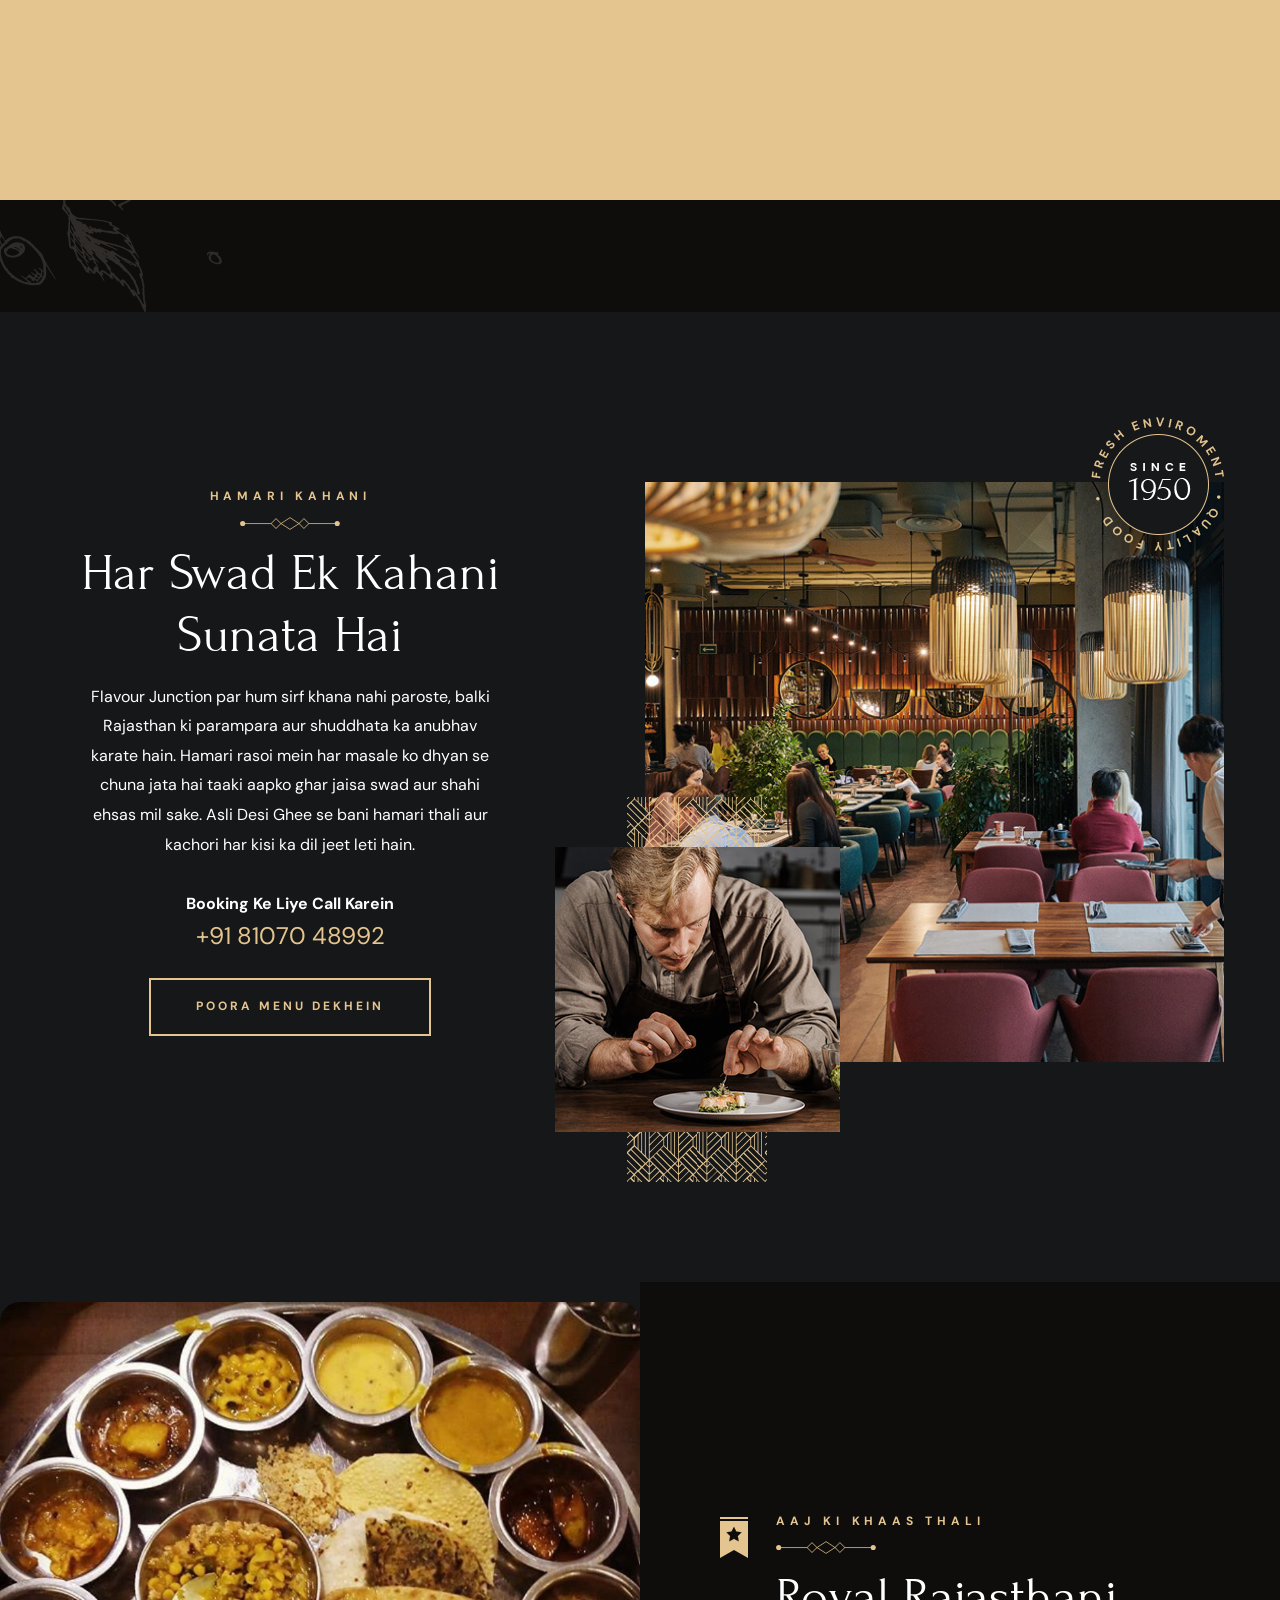
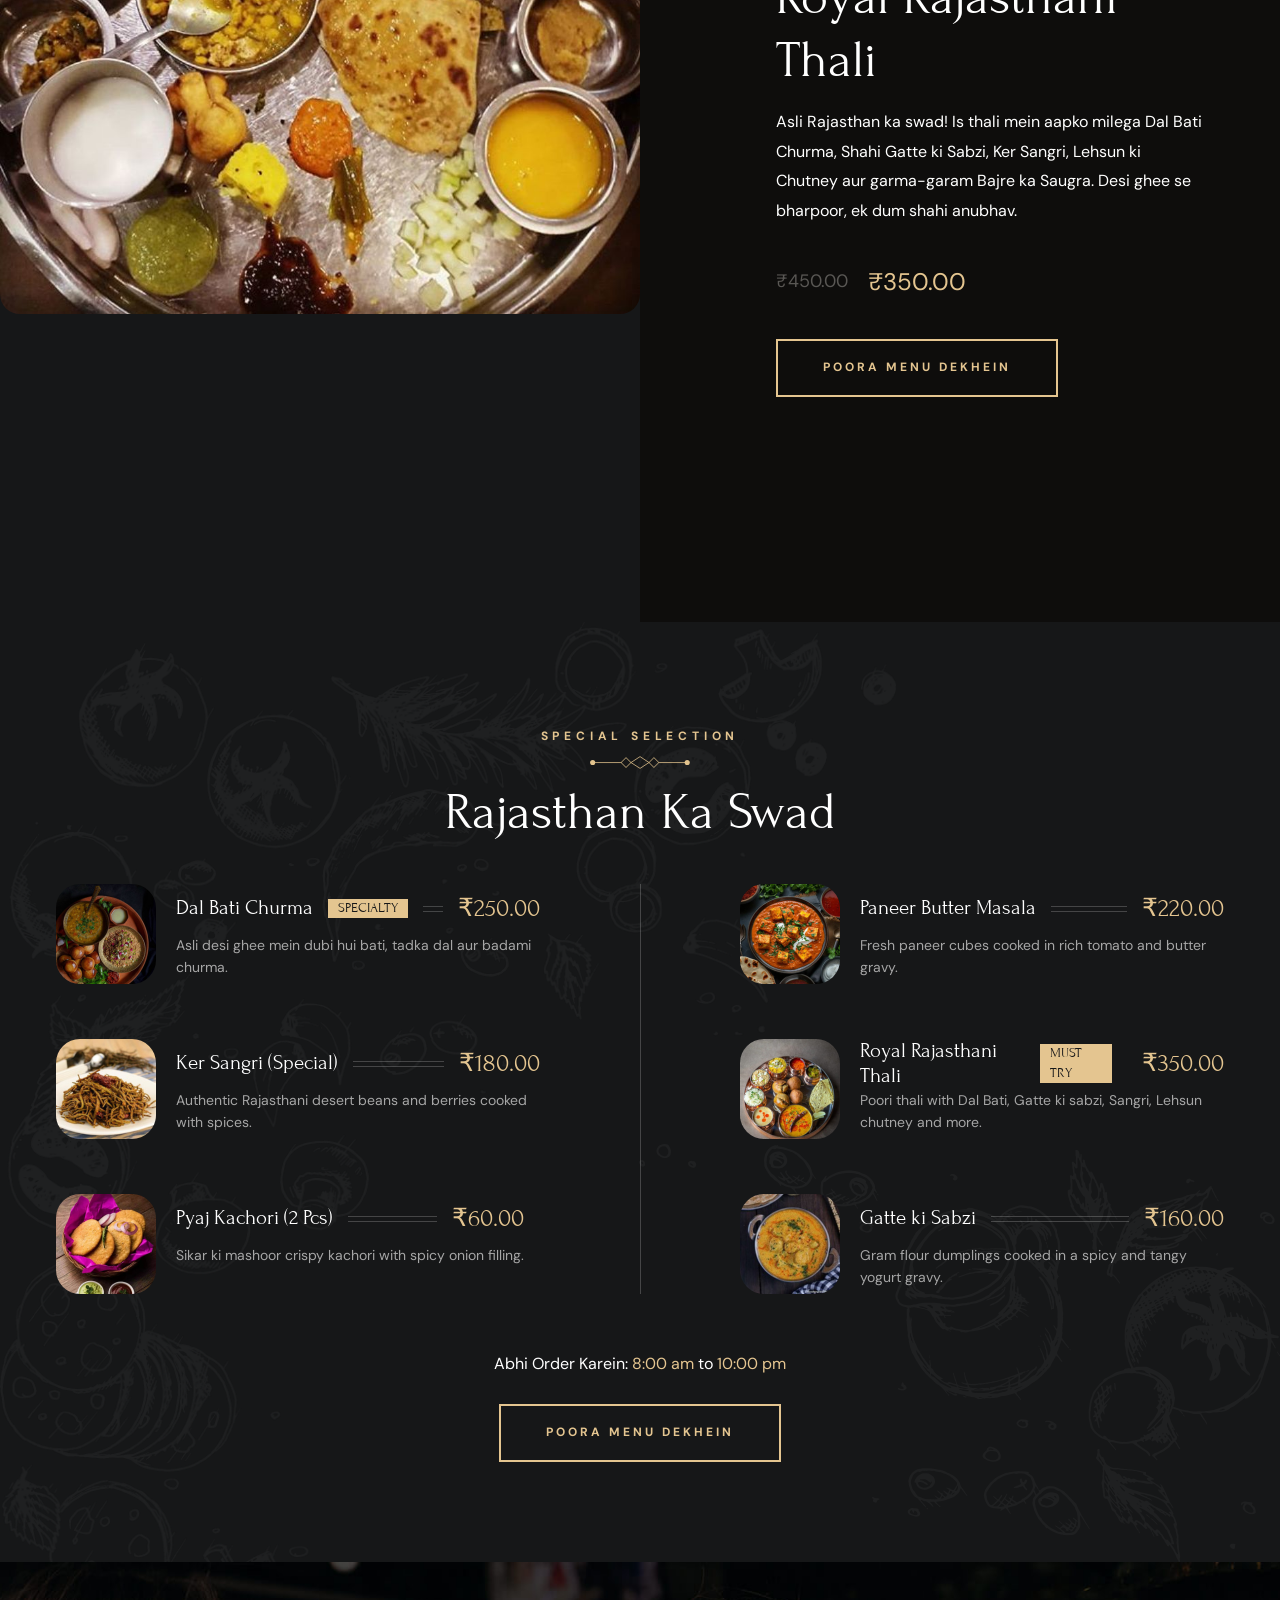
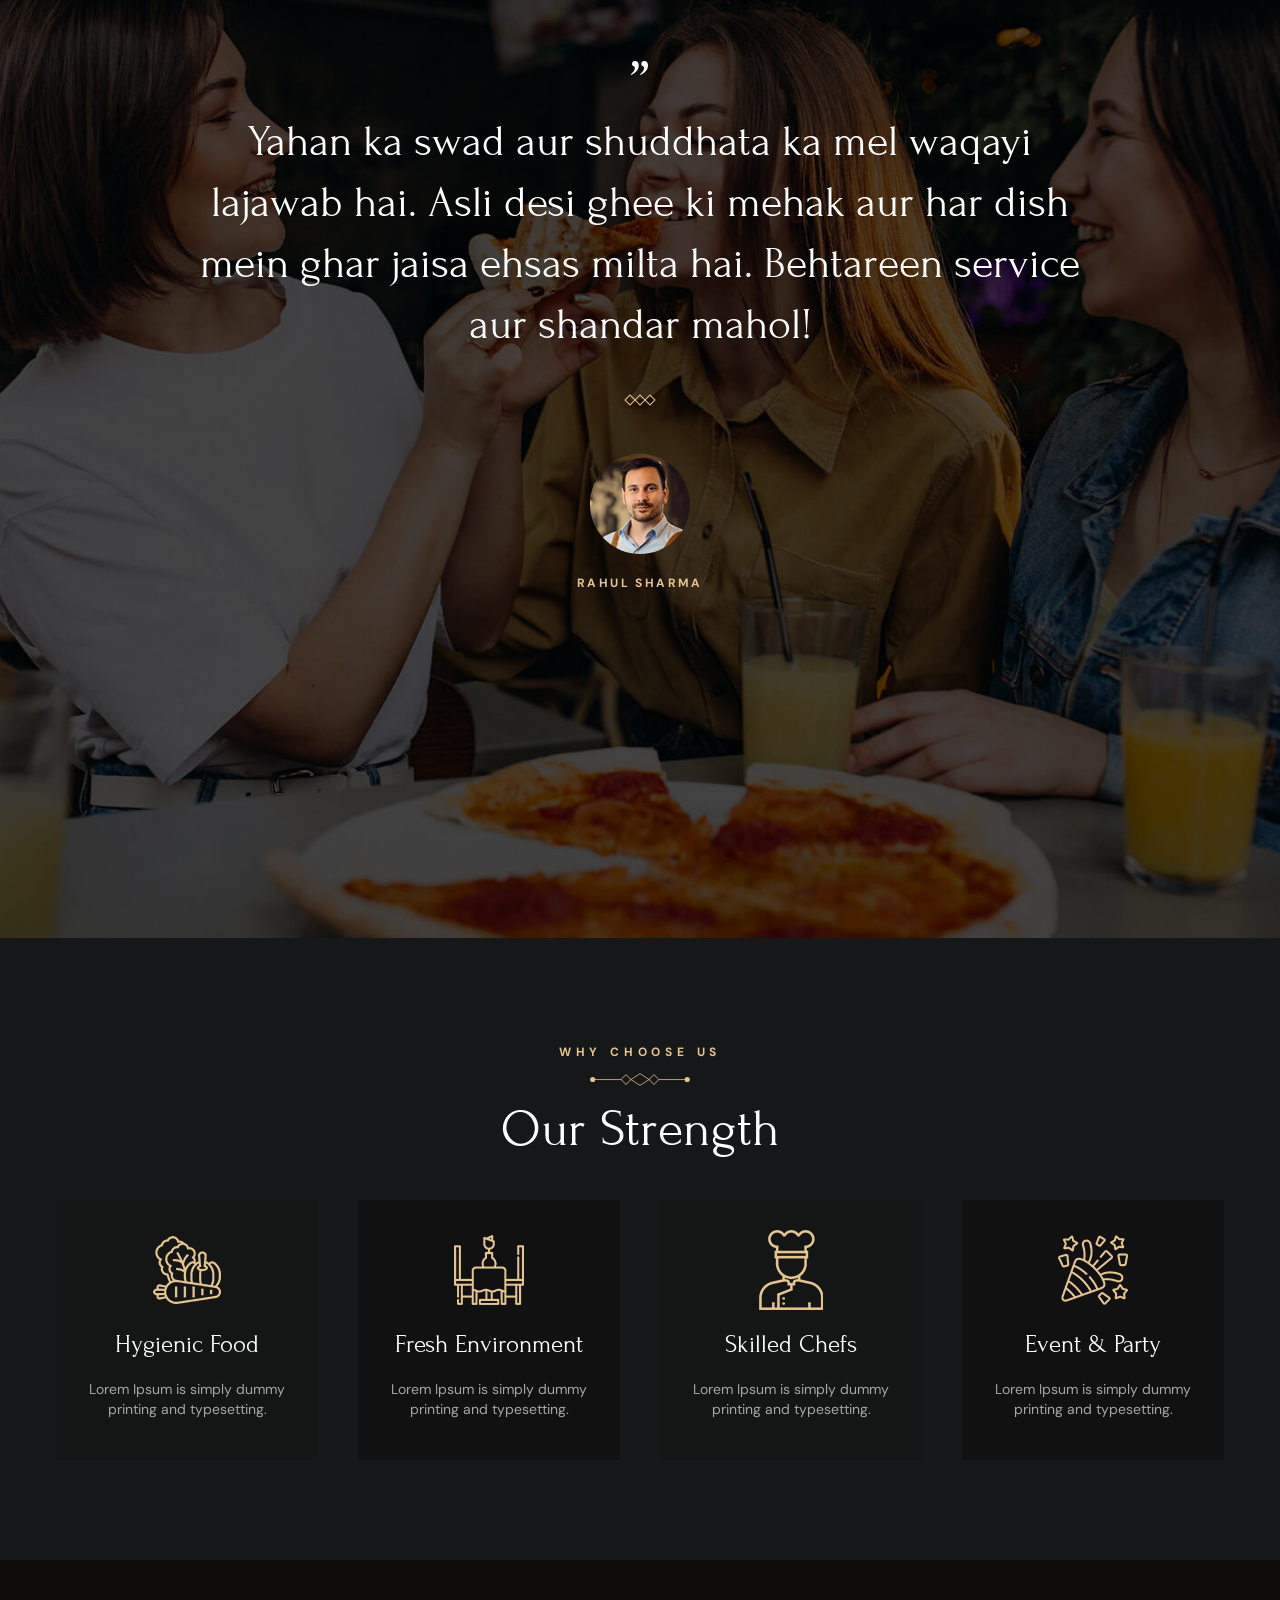
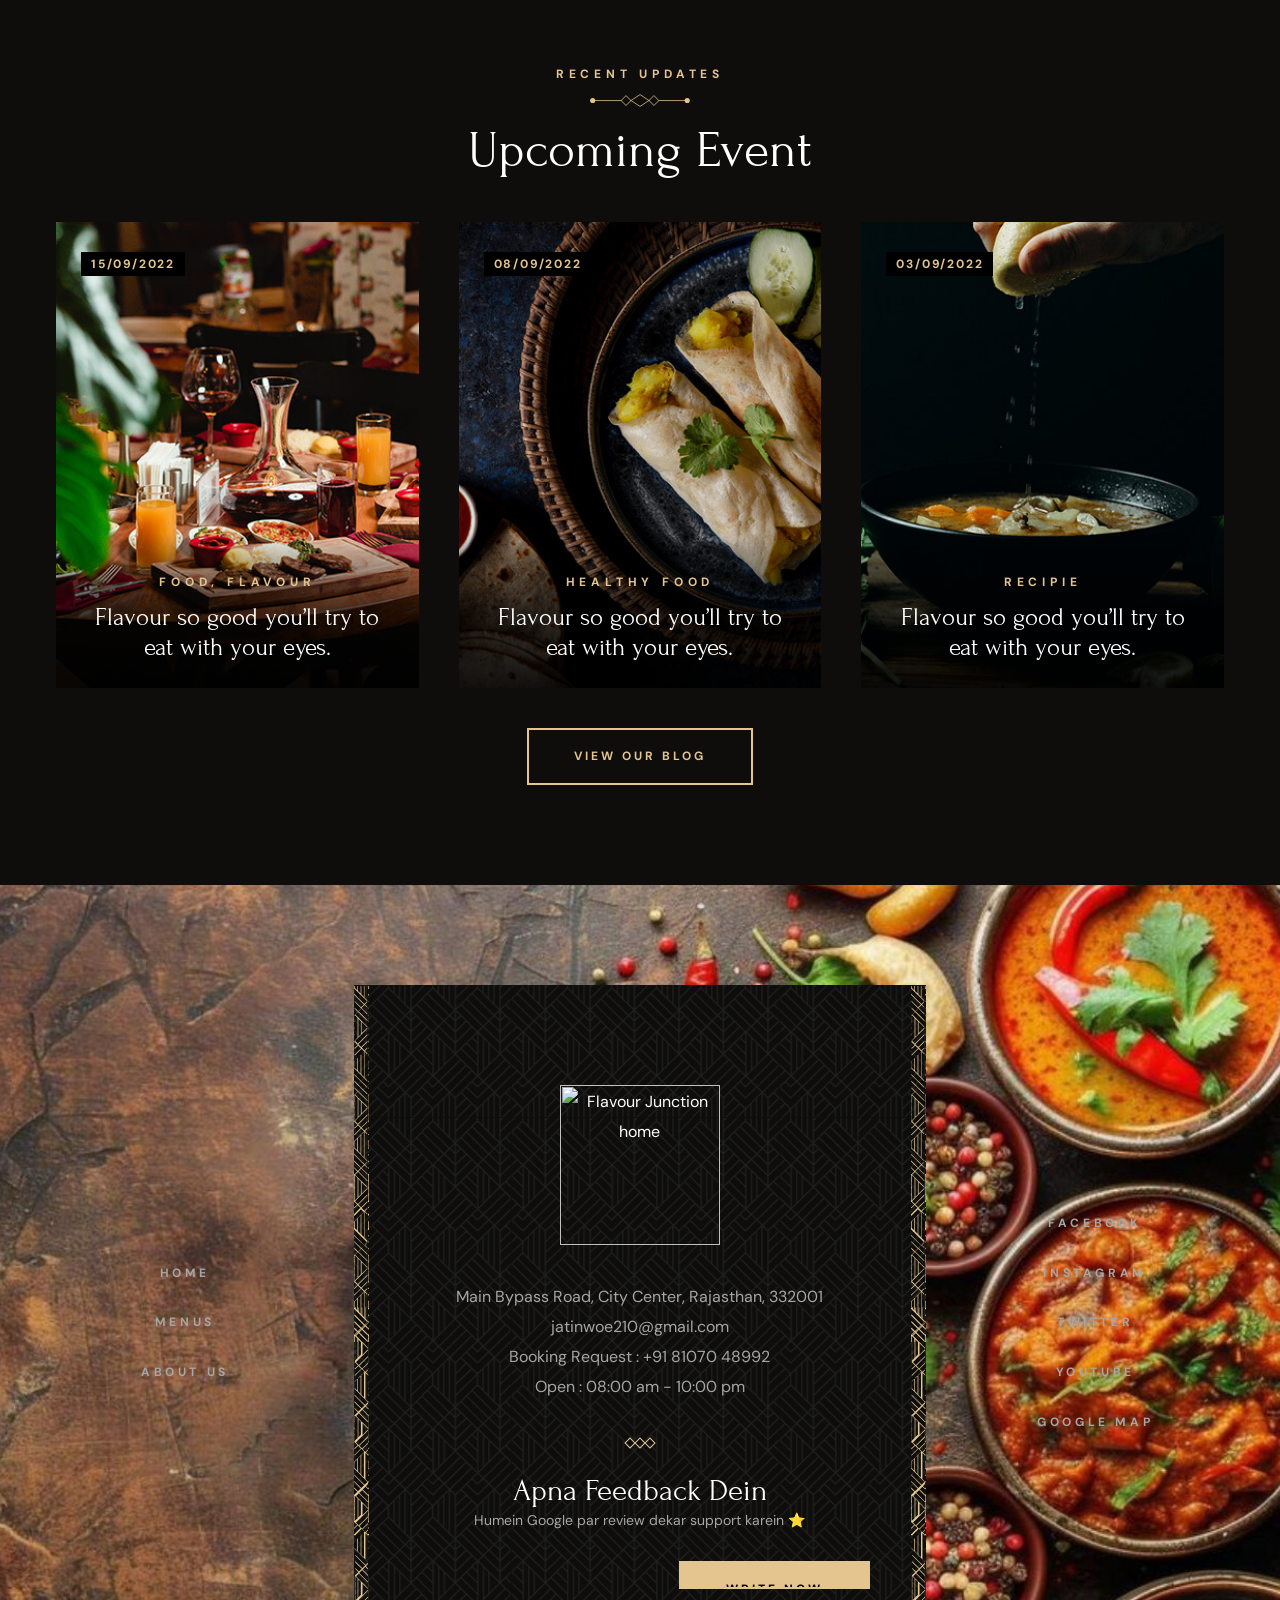
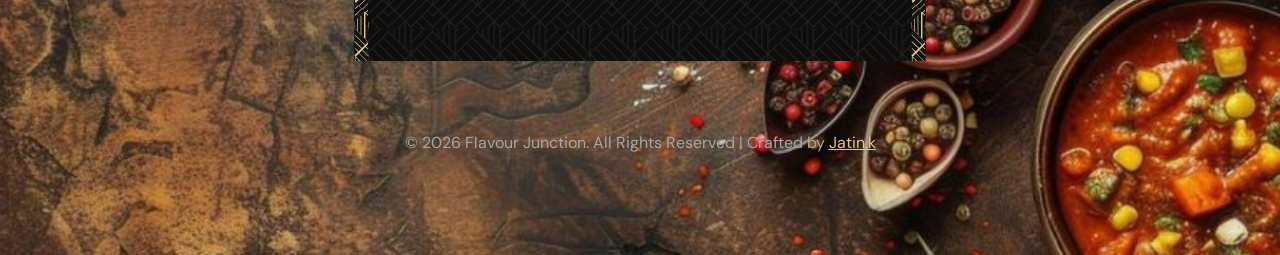
==== commit c00cfd64: "Replace subscribe form with Google review button" ====
--- a/index.html
+++ b/index.html
@@ -277,10 +277,10 @@
 
           <p class="section-subtitle label-2">Flavors For Royalty</p>
 
-          <h2 class="headline-1 section-title">Hamari Khaas Seva</h2>
+          <h2 class="headline-1 section-title">We Offer Top Notch</h2>
 
           <p class="section-text">
-            Sikar ke asli masalon aur desi ghee se bana swadist khana, jo aapke har pal ko yaadgaar bana dega.
+            Exceptional flavors, artisanal ingredients, and a passion for perfection in every bite.
           </p>
 
           <ul class="grid-list">
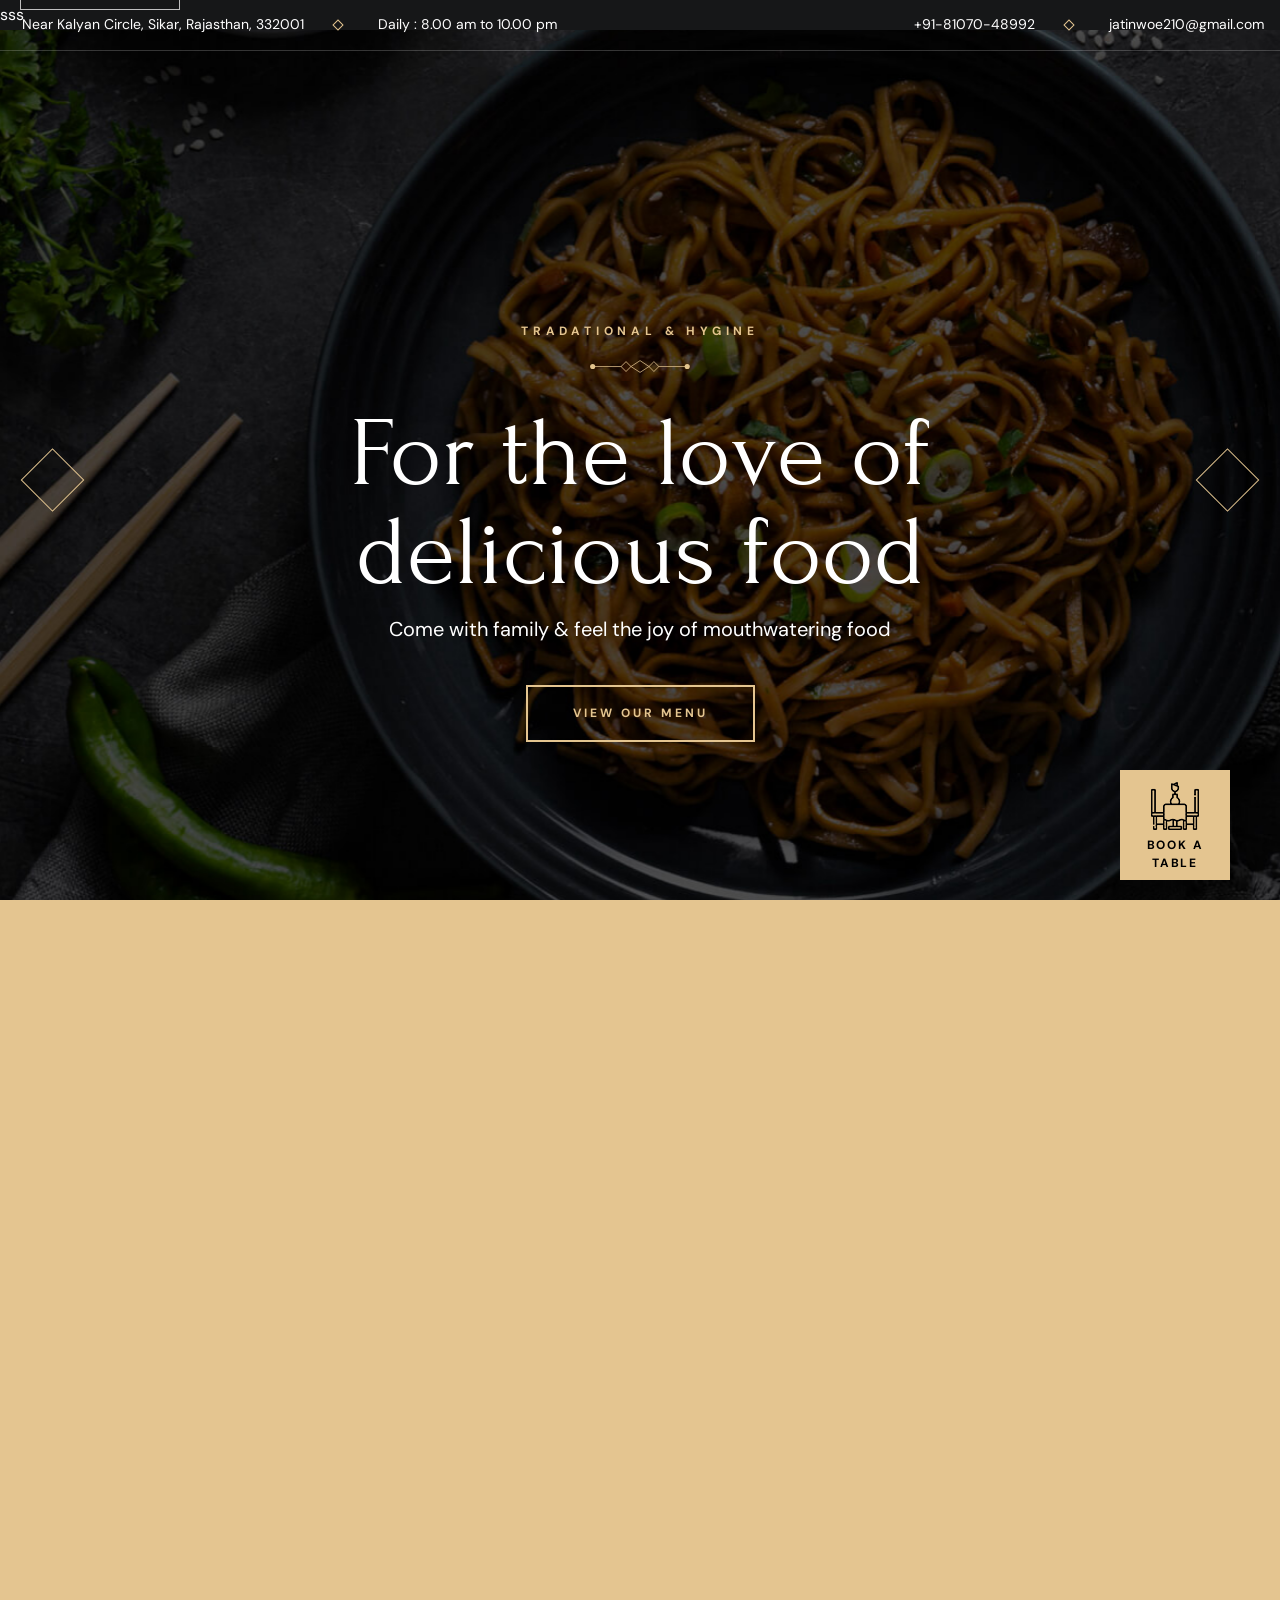
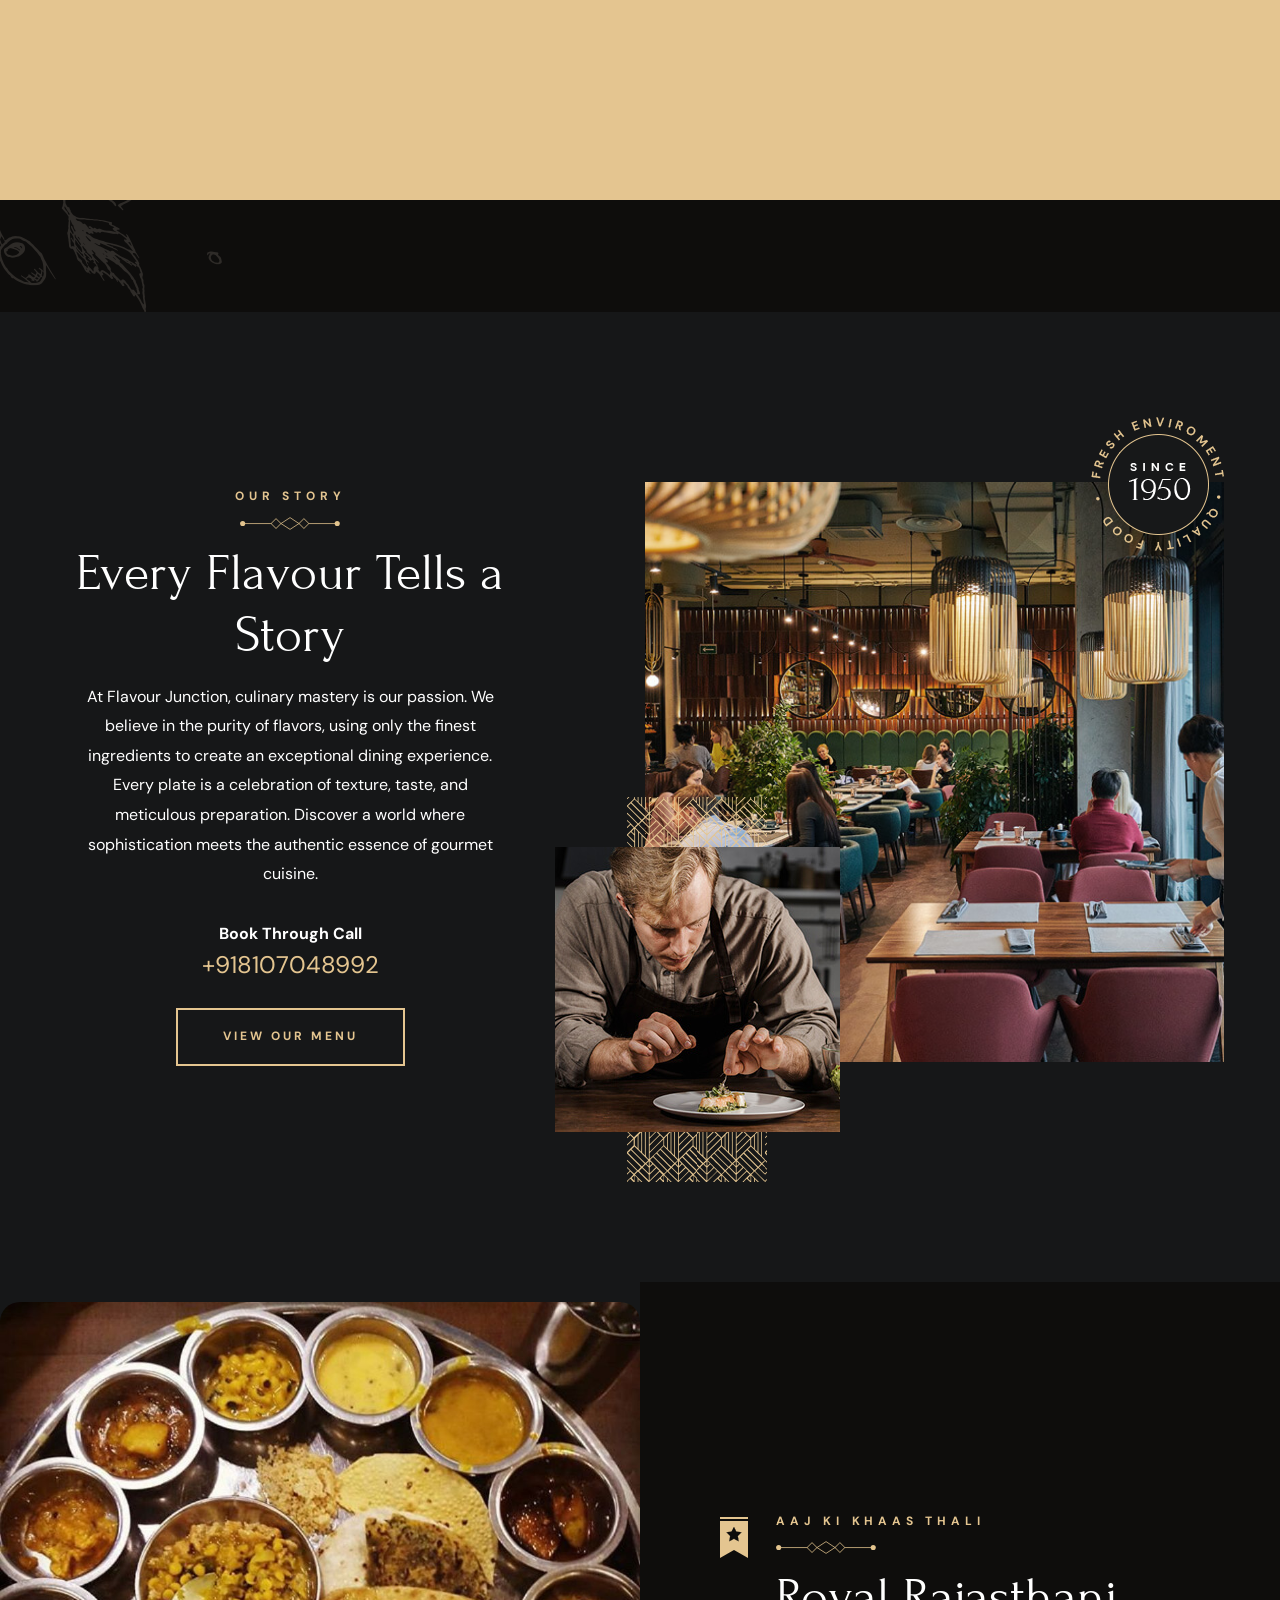
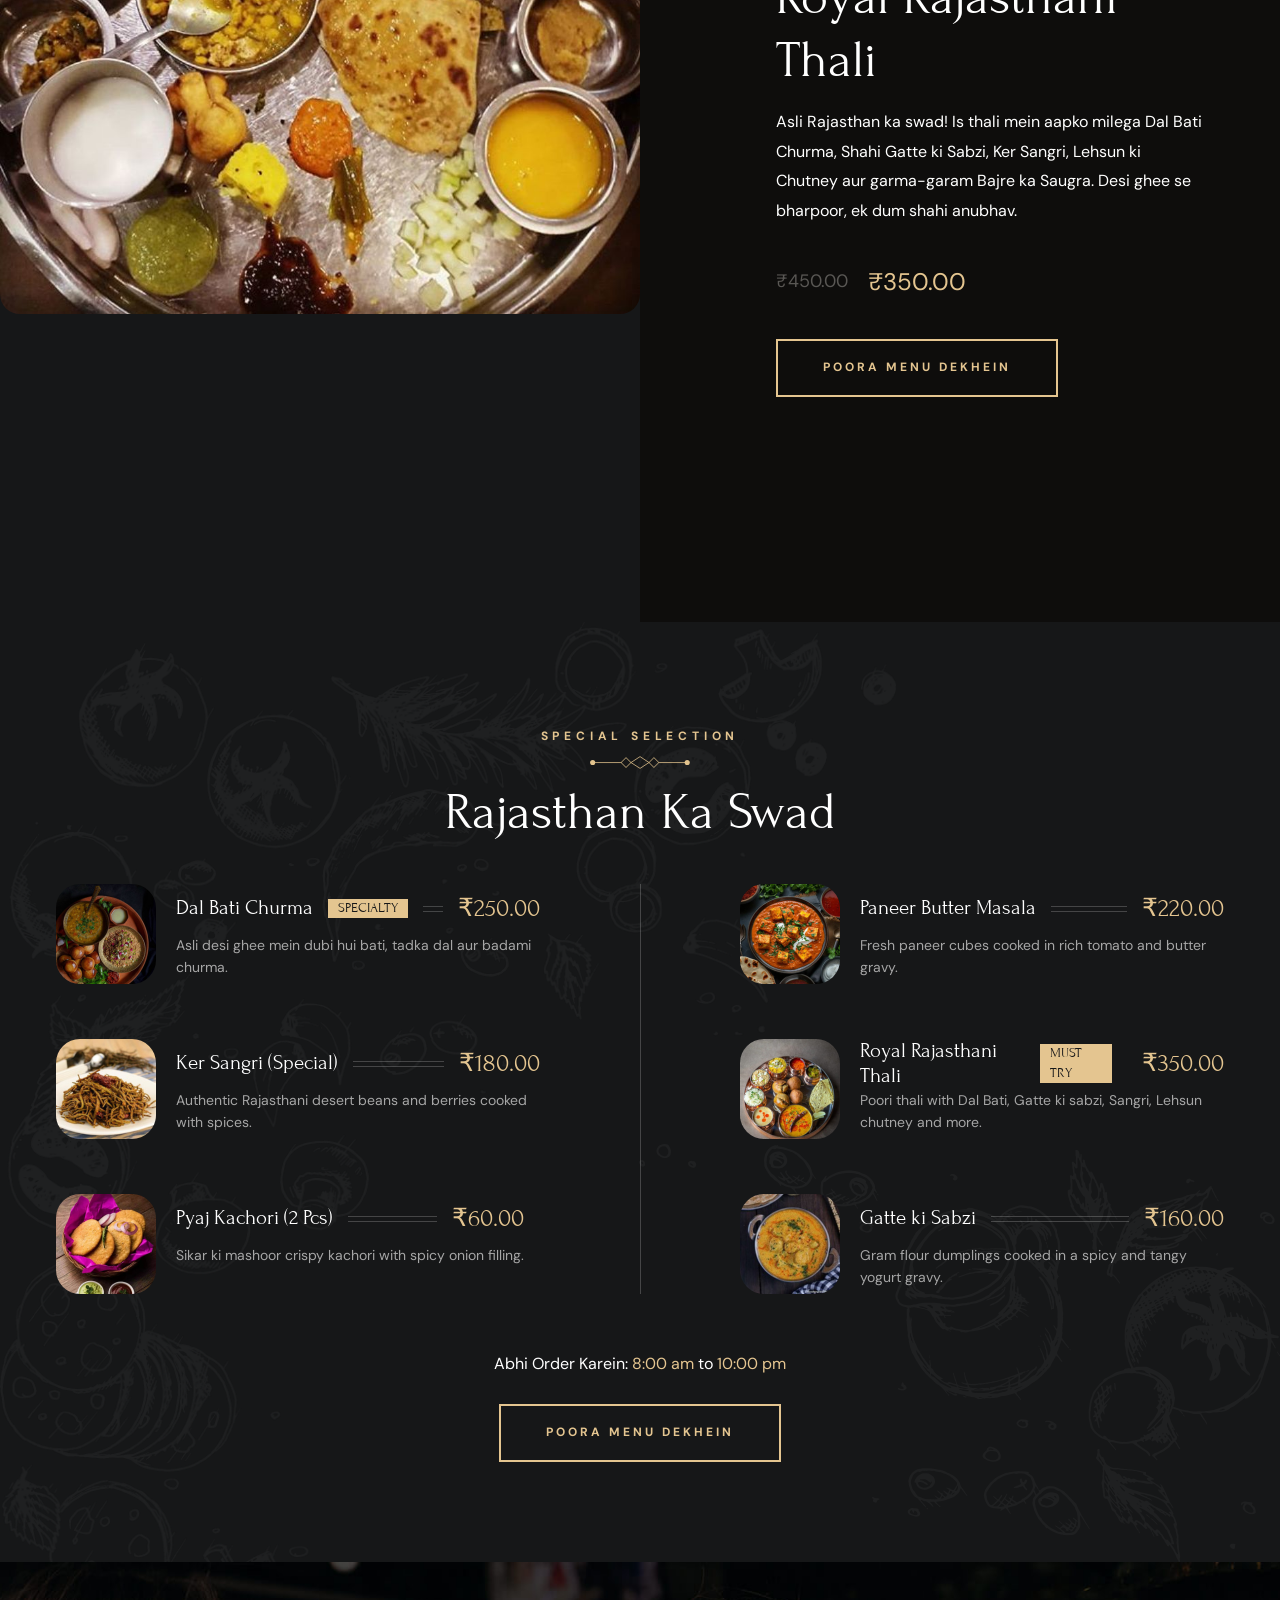
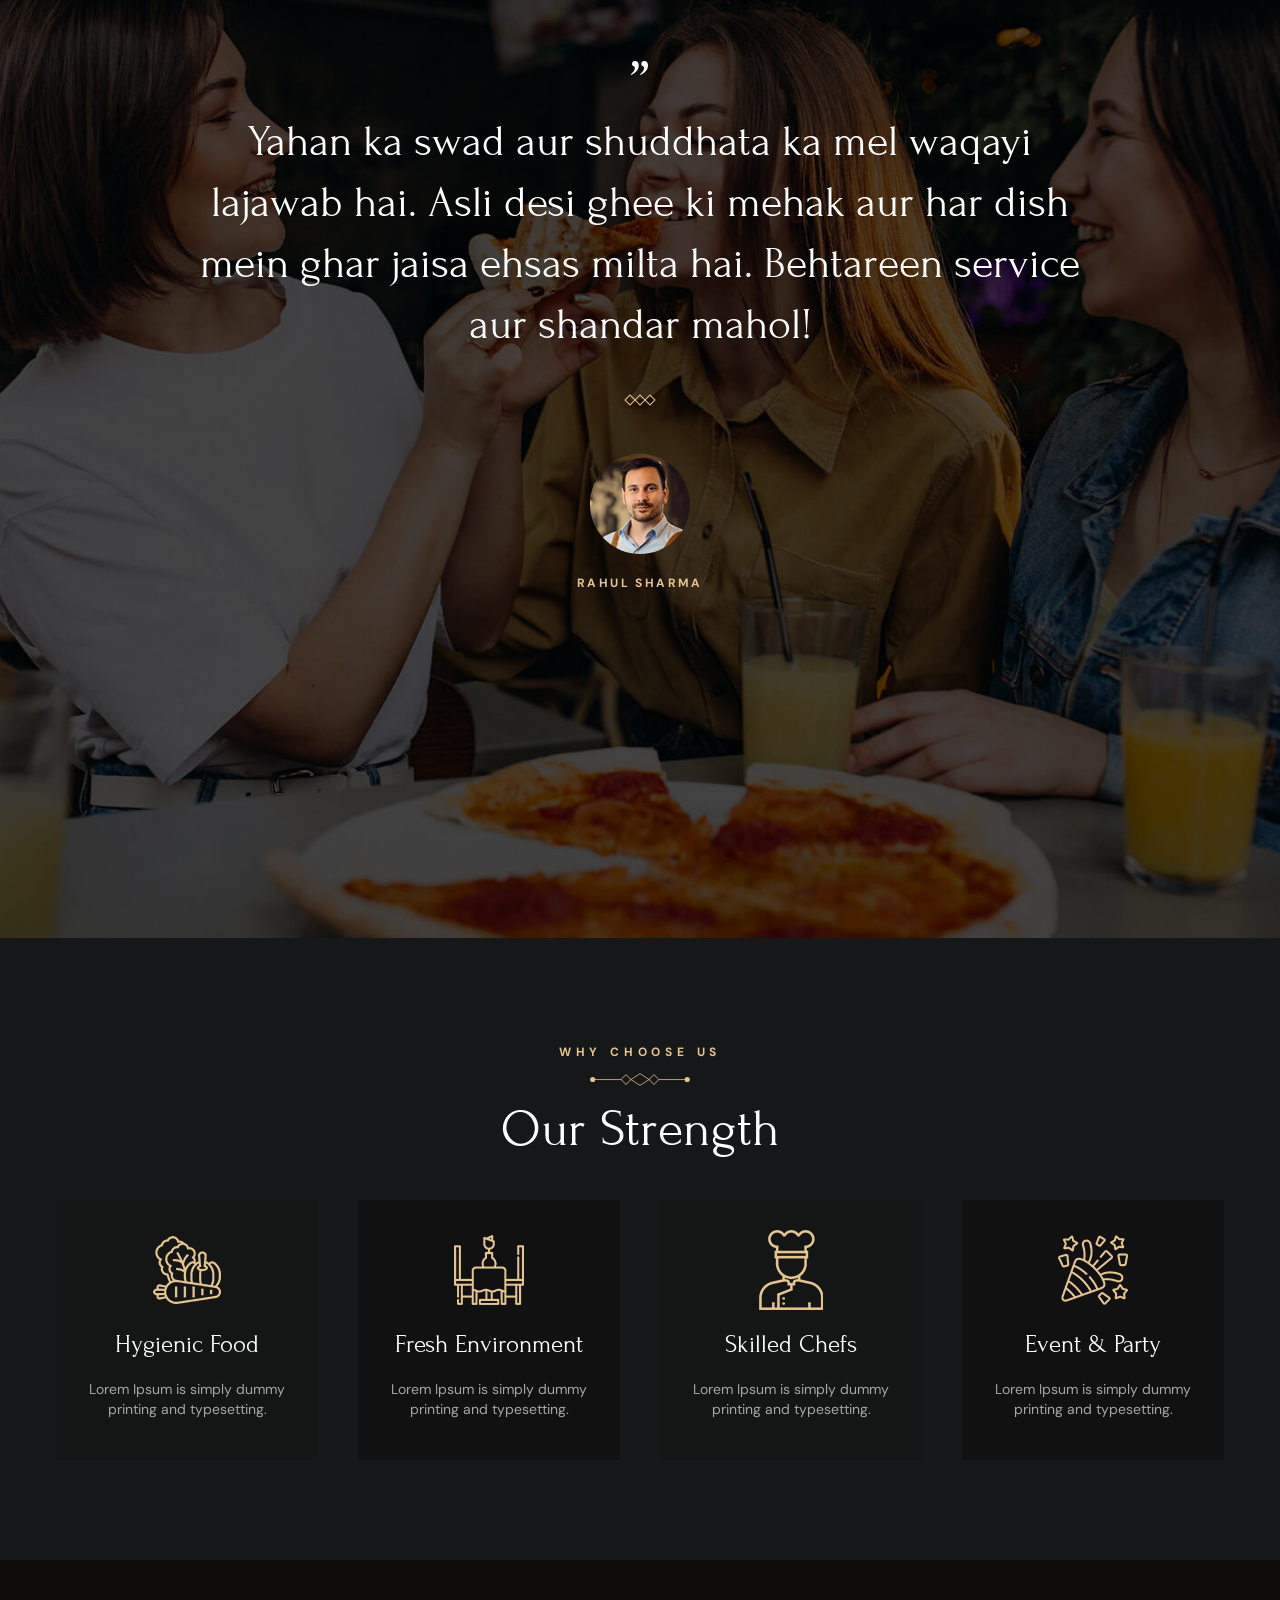
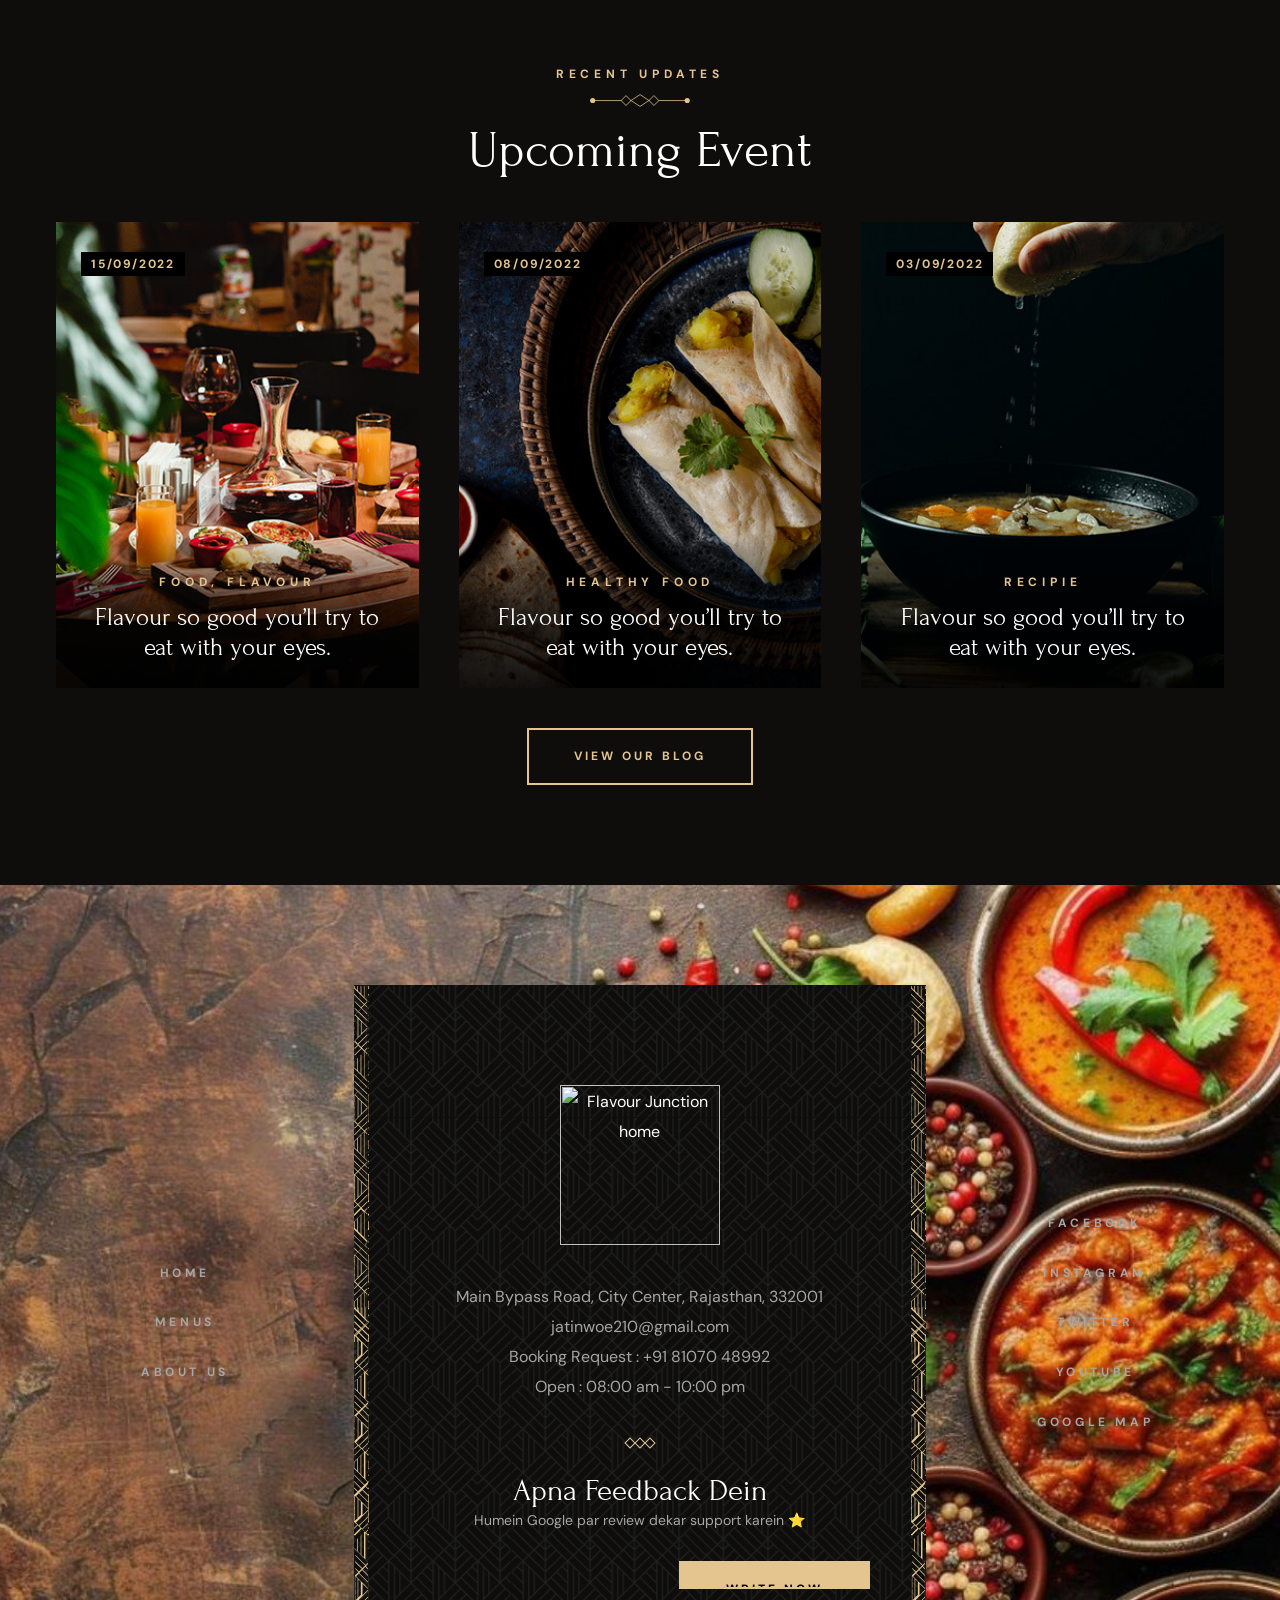
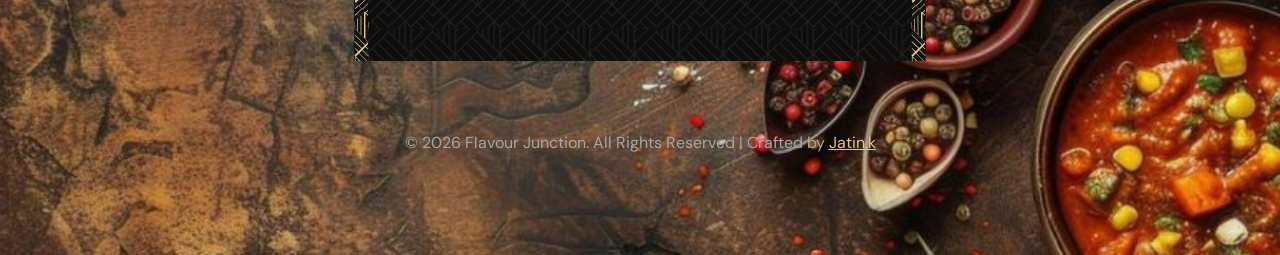
==== commit d0748869: "Replace subscribe form with Google review button" ====
--- a/index.html
+++ b/index.html
@@ -6,9 +6,9 @@
   <meta http-equiv="X-UA-Compatible" content="IE=edge">
   <meta name="viewport" content="width=device-width, initial-scale=1.0">
 
-  <title>Flavour Junction - Padharo Mhare Des | Asli Desi Swad</title>
-  <meta name="title" content="Flavour Junction - Asli Desi Swad">
-  <meta name="description" content="Flavour Junction - Authentic Rajasthani Restaurant">
+  <title>Flavour Junction - Amazing & Delicious Food</title>
+  <meta name="title" content="Flavour Junction - Amazing & Delicious Food">
+  <meta name="description" content="Flavour Junction - Amazing & Delicious Food">
 
  <link rel="icon" href="/favicon.ico">
  <link rel="icon" href="./assets/images/logo.png" type="image/png">
@@ -375,24 +375,24 @@
 
           <div class="about-content">
 
-            <p class="label-2 section-subtitle" id="about-label">Hamari Kahani</p>
-
-            <h2 class="headline-1 section-title">Har Swad Ek Kahani Sunata Hai</h2>
+            <p class="label-2 section-subtitle" id="about-label">Our Story</p>
+
+            <h2 class="headline-1 section-title">Every Flavour Tells a Story</h2>
 
             <p class="section-text">
-              Flavour Junction par hum sirf khana nahi paroste, balki Rajasthan ki parampara aur shuddhata ka anubhav karate hain. 
-              Hamari rasoi mein har masale ko dhyan se chuna jata hai taaki aapko ghar jaisa swad aur shahi ehsas mil sake. 
-              Asli Desi Ghee se bani hamari thali aur kachori har kisi ka dil jeet leti hain.
+               At Flavour Junction, culinary mastery is our passion. We believe in the purity of flavors, using
+               only the finest ingredients to create an exceptional dining experience. Every plate is a celebration of texture,
+               taste, and meticulous preparation. Discover a world where sophistication meets the authentic essence of gourmet cuisine.
             </p>
 
-            <div class="contact-label">Booking Ke Liye Call Karein</div>
-
-            <a href="tel:+918107048992" class="body-1 contact-number hover-underline">+91 81070 48992</a>
+            <div class="contact-label">Book Through Call</div>
+
+            <a href="tel:+918107048992" class="body-1 contact-number hover-underline">+918107048992</a>
 
             <a href="menu.html" class="btn btn-primary">
-              <span class="text text-1">Poora Menu Dekhein</span>
-
-              <span class="text text-2" aria-hidden="true">Poora Menu Dekhein</span>
+              <span class="text text-1">View Our Menu</span>
+
+              <span class="text text-2" aria-hidden="true">View Our Menu</span>
             </a>
 
           </div>
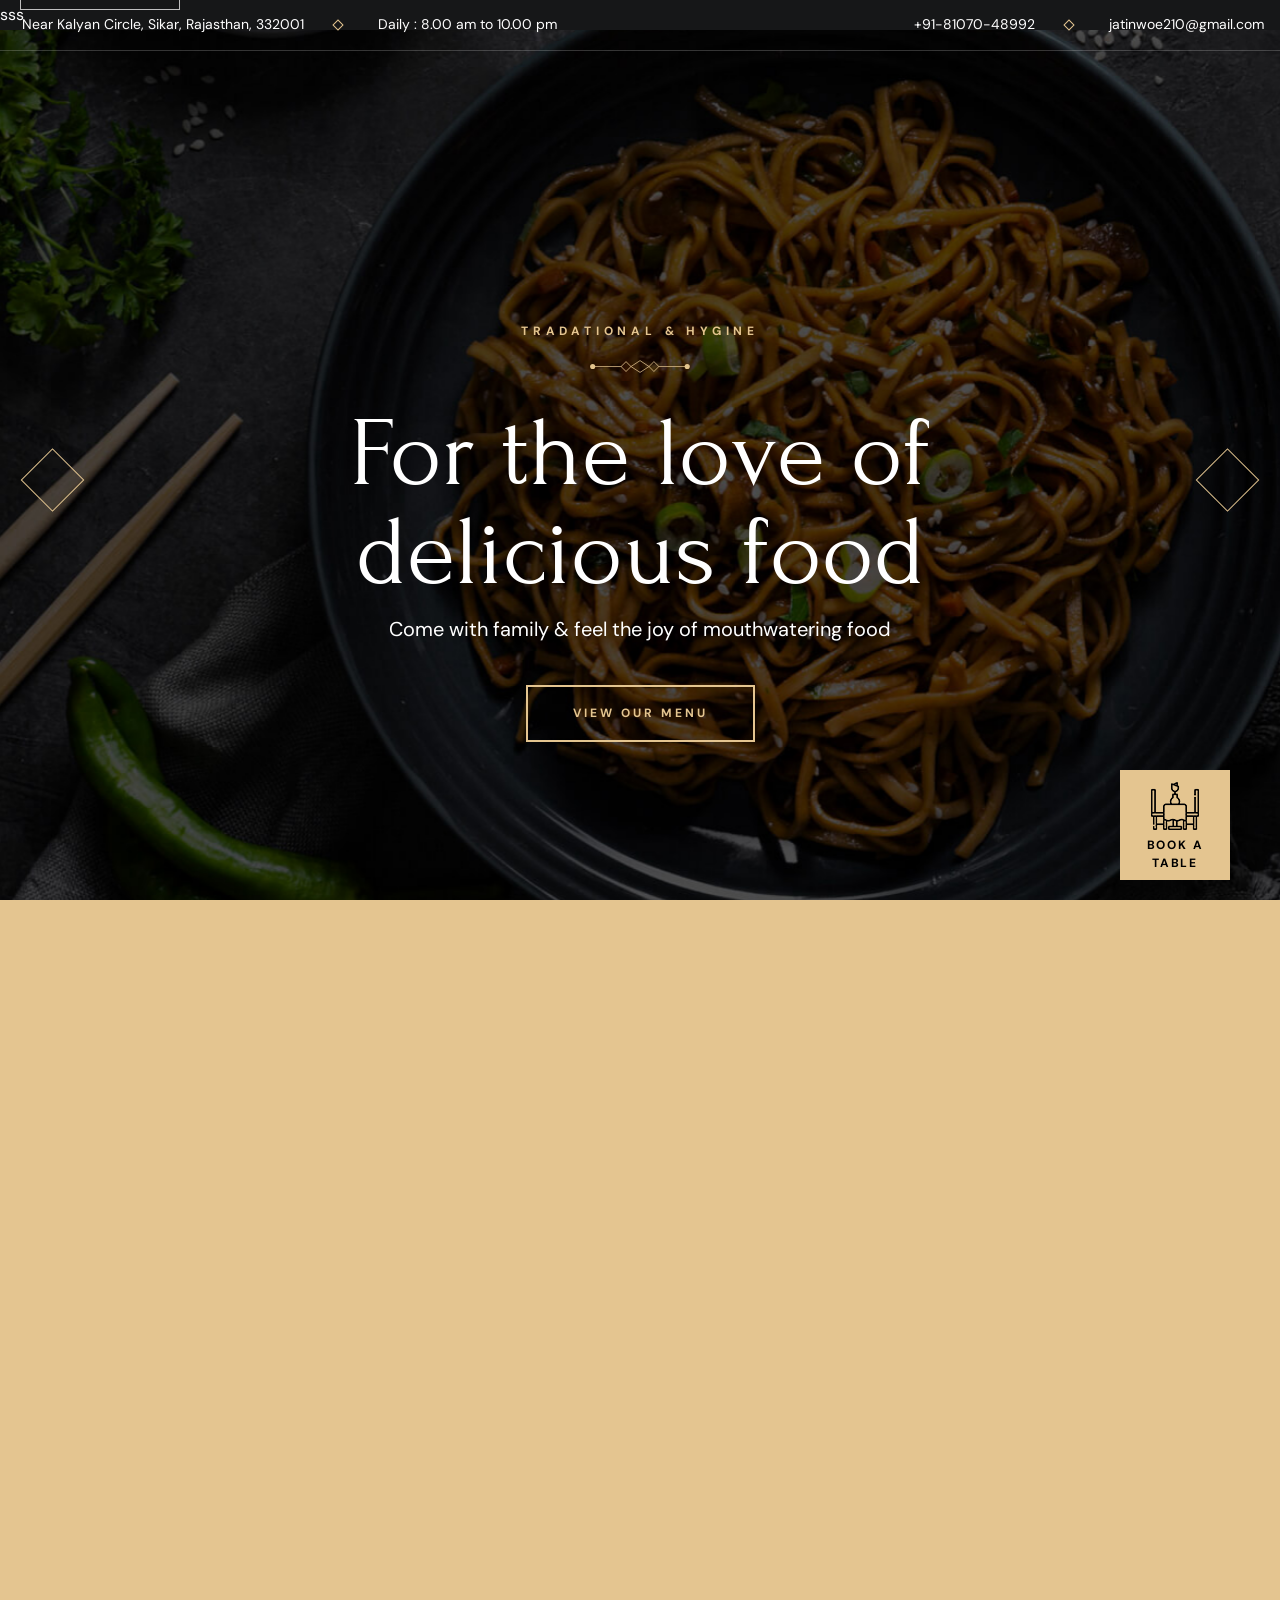
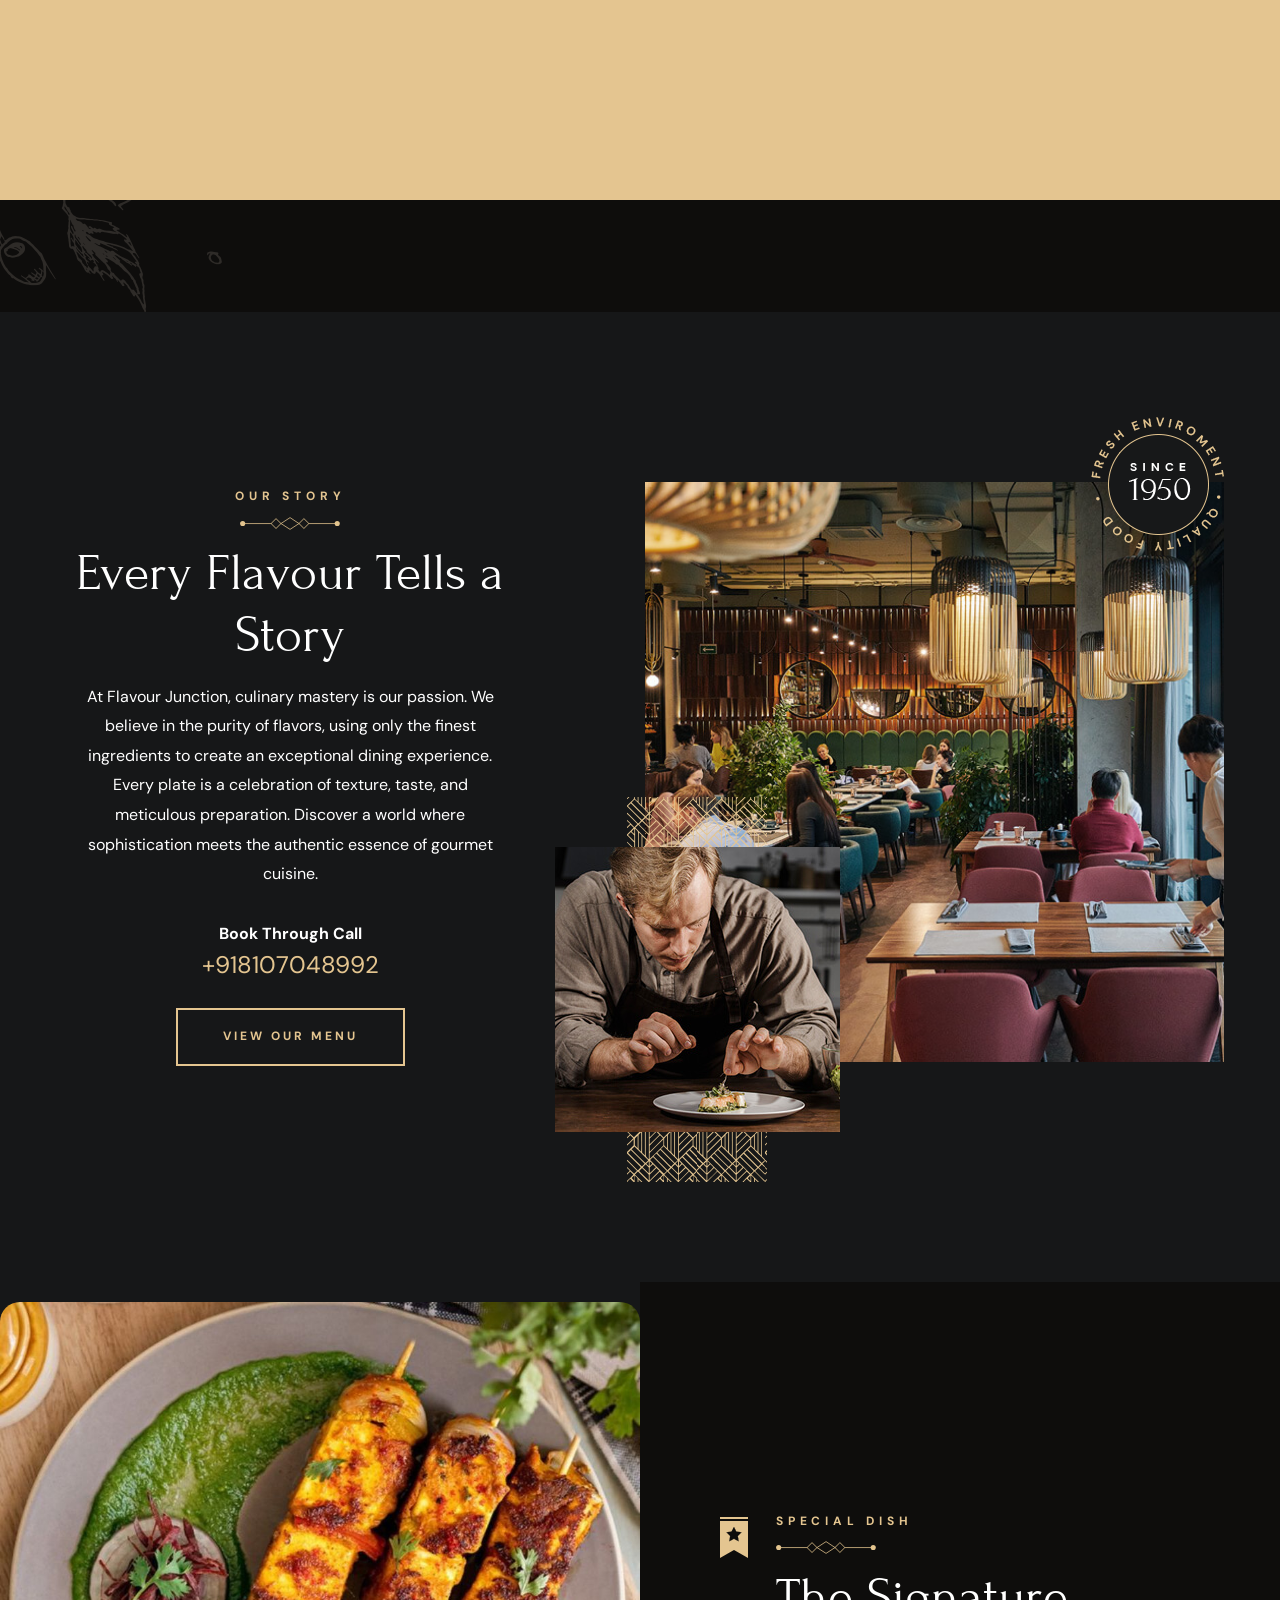
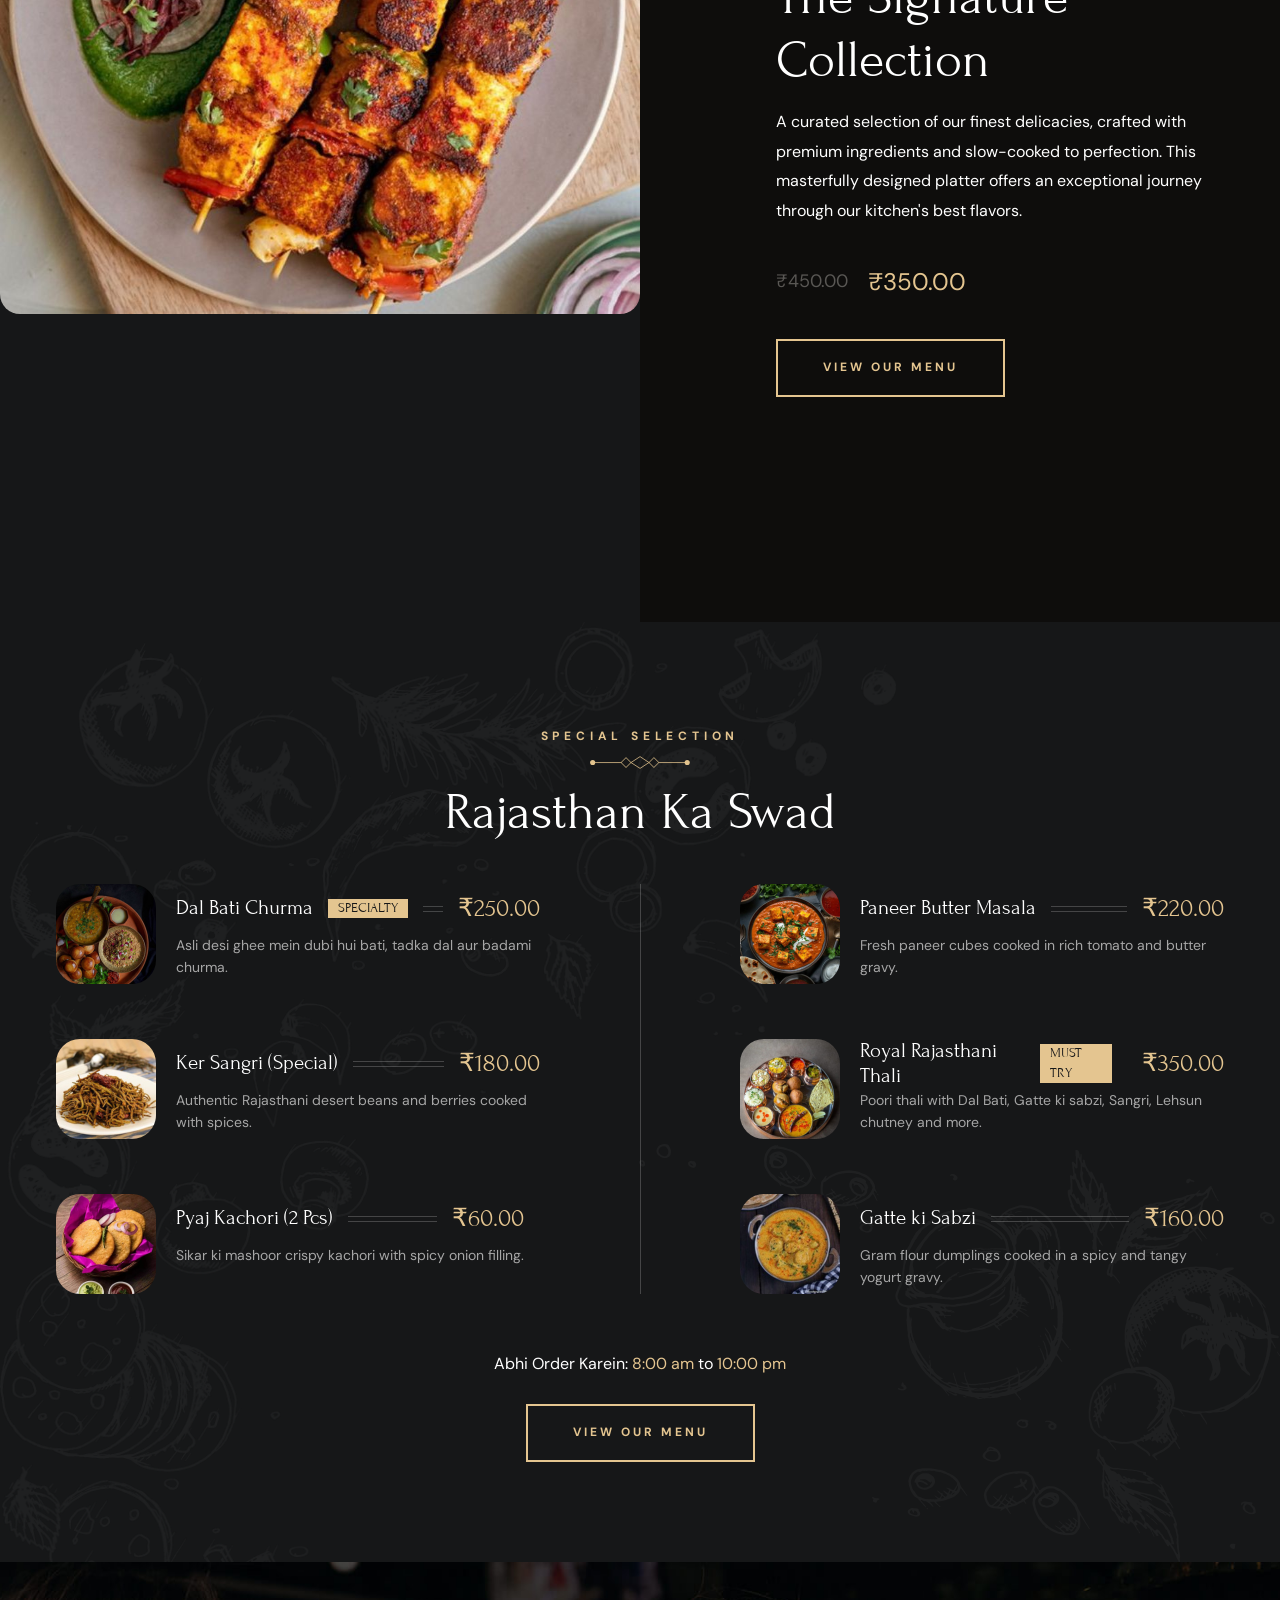
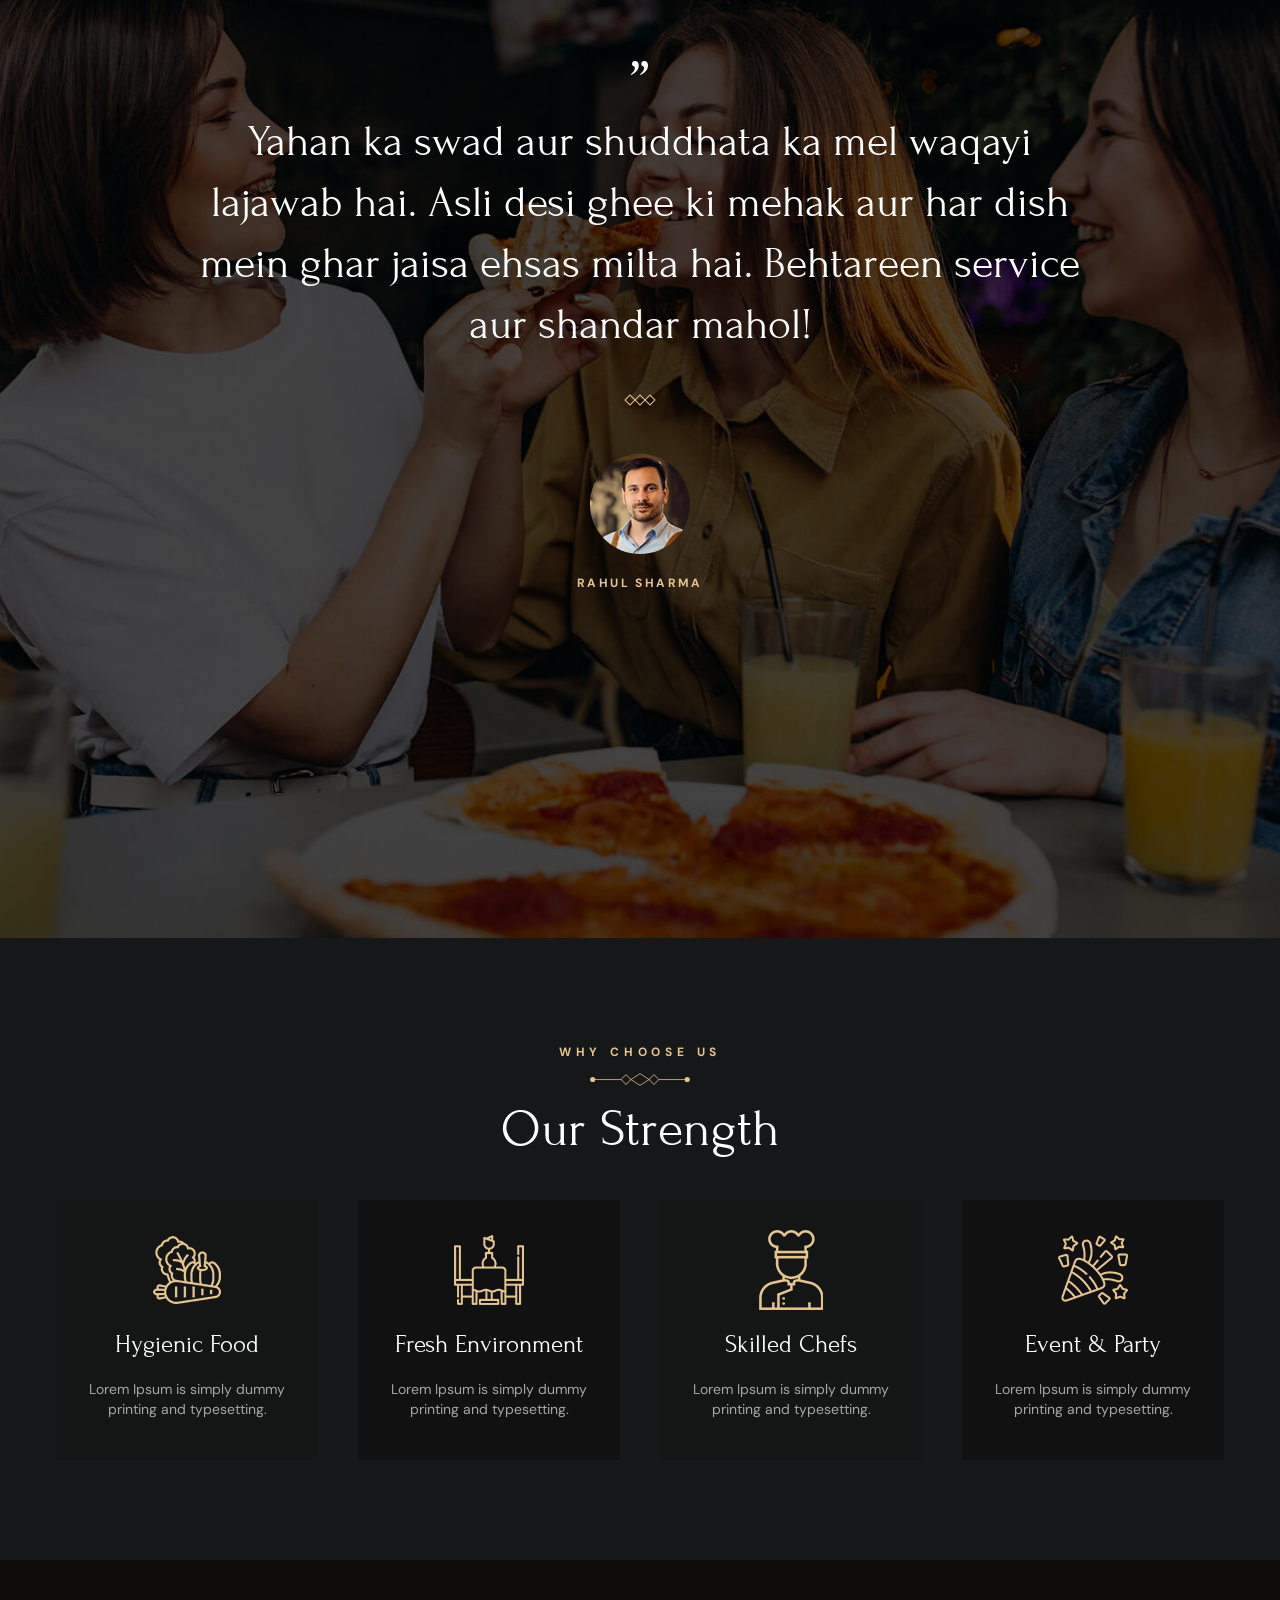
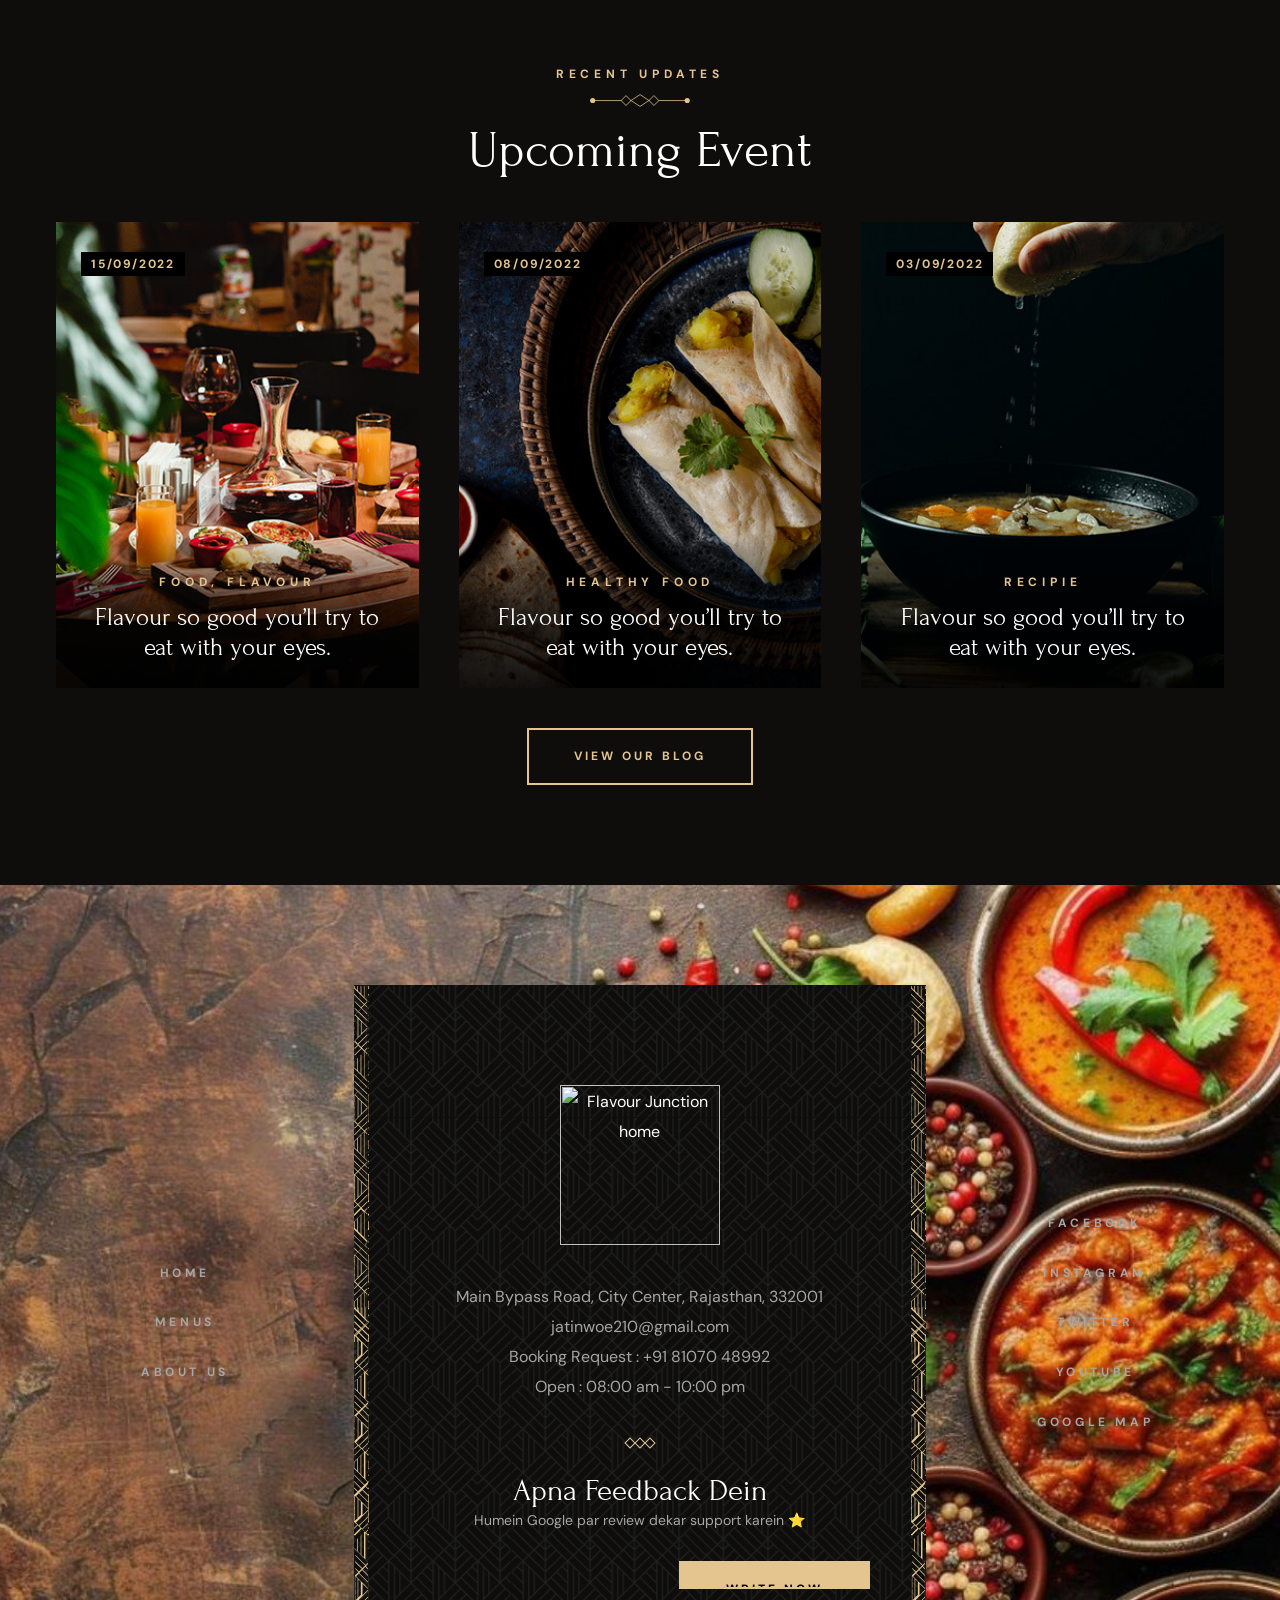
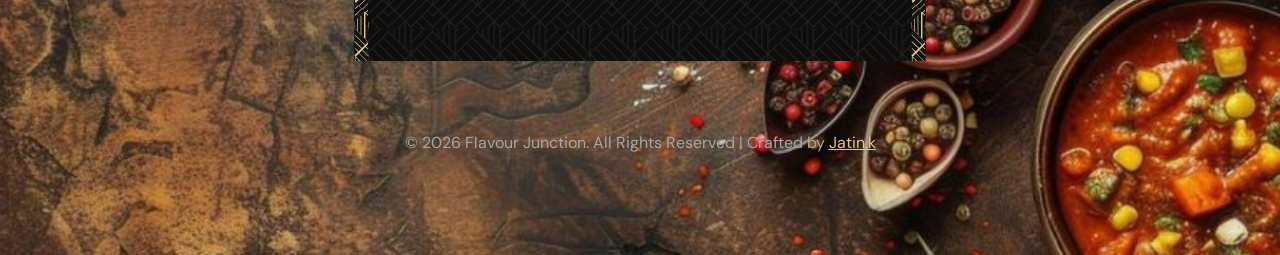
==== commit 7640a412: "Replace subscribe form with Google review button" ====
--- a/index.html
+++ b/index.html
@@ -429,7 +429,7 @@
       <section class="special-dish text-center" aria-labelledby="dish-label">
 
   <div class="special-dish-banner">
-    <img src="./assets/images/special-dish-banner.jpg" loading="lazy" alt="Royal Rajasthani Thali">
+    <img src="./assets/images/special-dish-banner.jpg" loading="lazy" alt="The Signature Collection">
   </div>
 
   <div class="special-dish-content bg-black-10">
@@ -437,13 +437,13 @@
 
       <img src="./assets/images/badge-1.png" width="28" height="41" loading="lazy" alt="badge" class="abs-img">
 
-      <p class="section-subtitle label-2">Aaj Ki Khaas Thali</p>
-
-      <h2 class="headline-1 section-title">Royal Rajasthani Thali</h2>
+      <p class="section-subtitle label-2">Special Dish</p>
+
+      <h2 class="headline-1 section-title">The Signature Collection</h2>
 
       <p class="section-text">
-        Asli Rajasthan ka swad! Is thali mein aapko milega Dal Bati Churma, Shahi Gatte ki Sabzi, 
-        Ker Sangri, Lehsun ki Chutney aur garma-garam Bajre ka Saugra. Desi ghee se bharpoor, ek dum shahi anubhav.
+        A curated selection of our finest delicacies, crafted with premium ingredients and slow-cooked to perfection.
+        This masterfully designed platter offers an exceptional journey through our kitchen's best flavors.
       </p>
 
       <div class="wrapper">
@@ -453,9 +453,9 @@
       </div>
 
       <a href="menu.html" class="btn btn-primary">
-        <span class="text text-1">Poora Menu Dekhein</span>
-
-        <span class="text text-2" aria-hidden="true">Poora Menu Dekhein</span>
+        <span class="text text-1">View Our Menu</span>
+
+        <span class="text text-2" aria-hidden="true">View Our Menu</span>
       </a>
 
     </div>
@@ -657,8 +657,8 @@
           </p>
 
           <a href="menu.html" class="btn btn-primary">
-            <span class="text text-1">Poora Menu Dekhein</span>
-            <span class="text text-2" aria-hidden="true">Poora Menu Dekhein</span>
+            <span class="text text-1">View Our Menu</span>
+            <span class="text text-2" aria-hidden="true">View Our Menu</span>
           </a>
 
           <img src="./assets/images/shape-5.png" width="921" height="1036" loading="lazy" alt="shape"
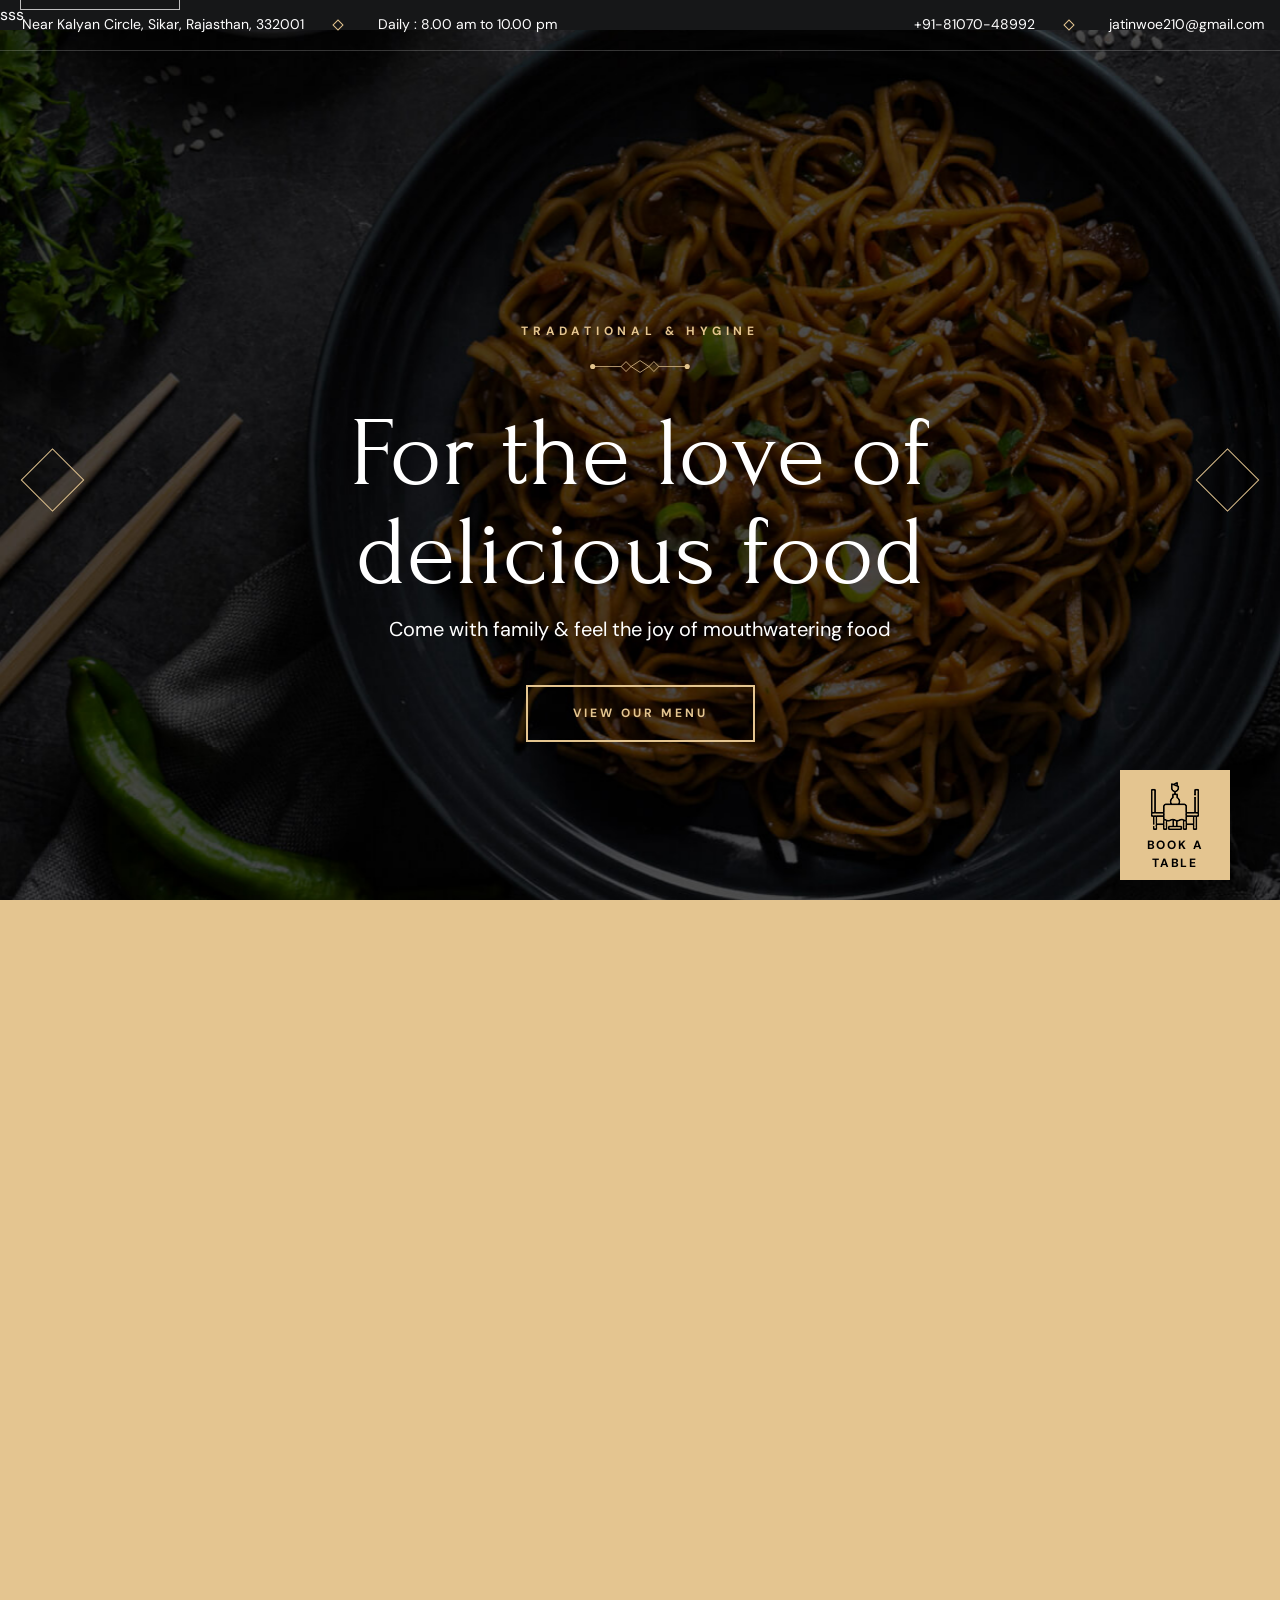
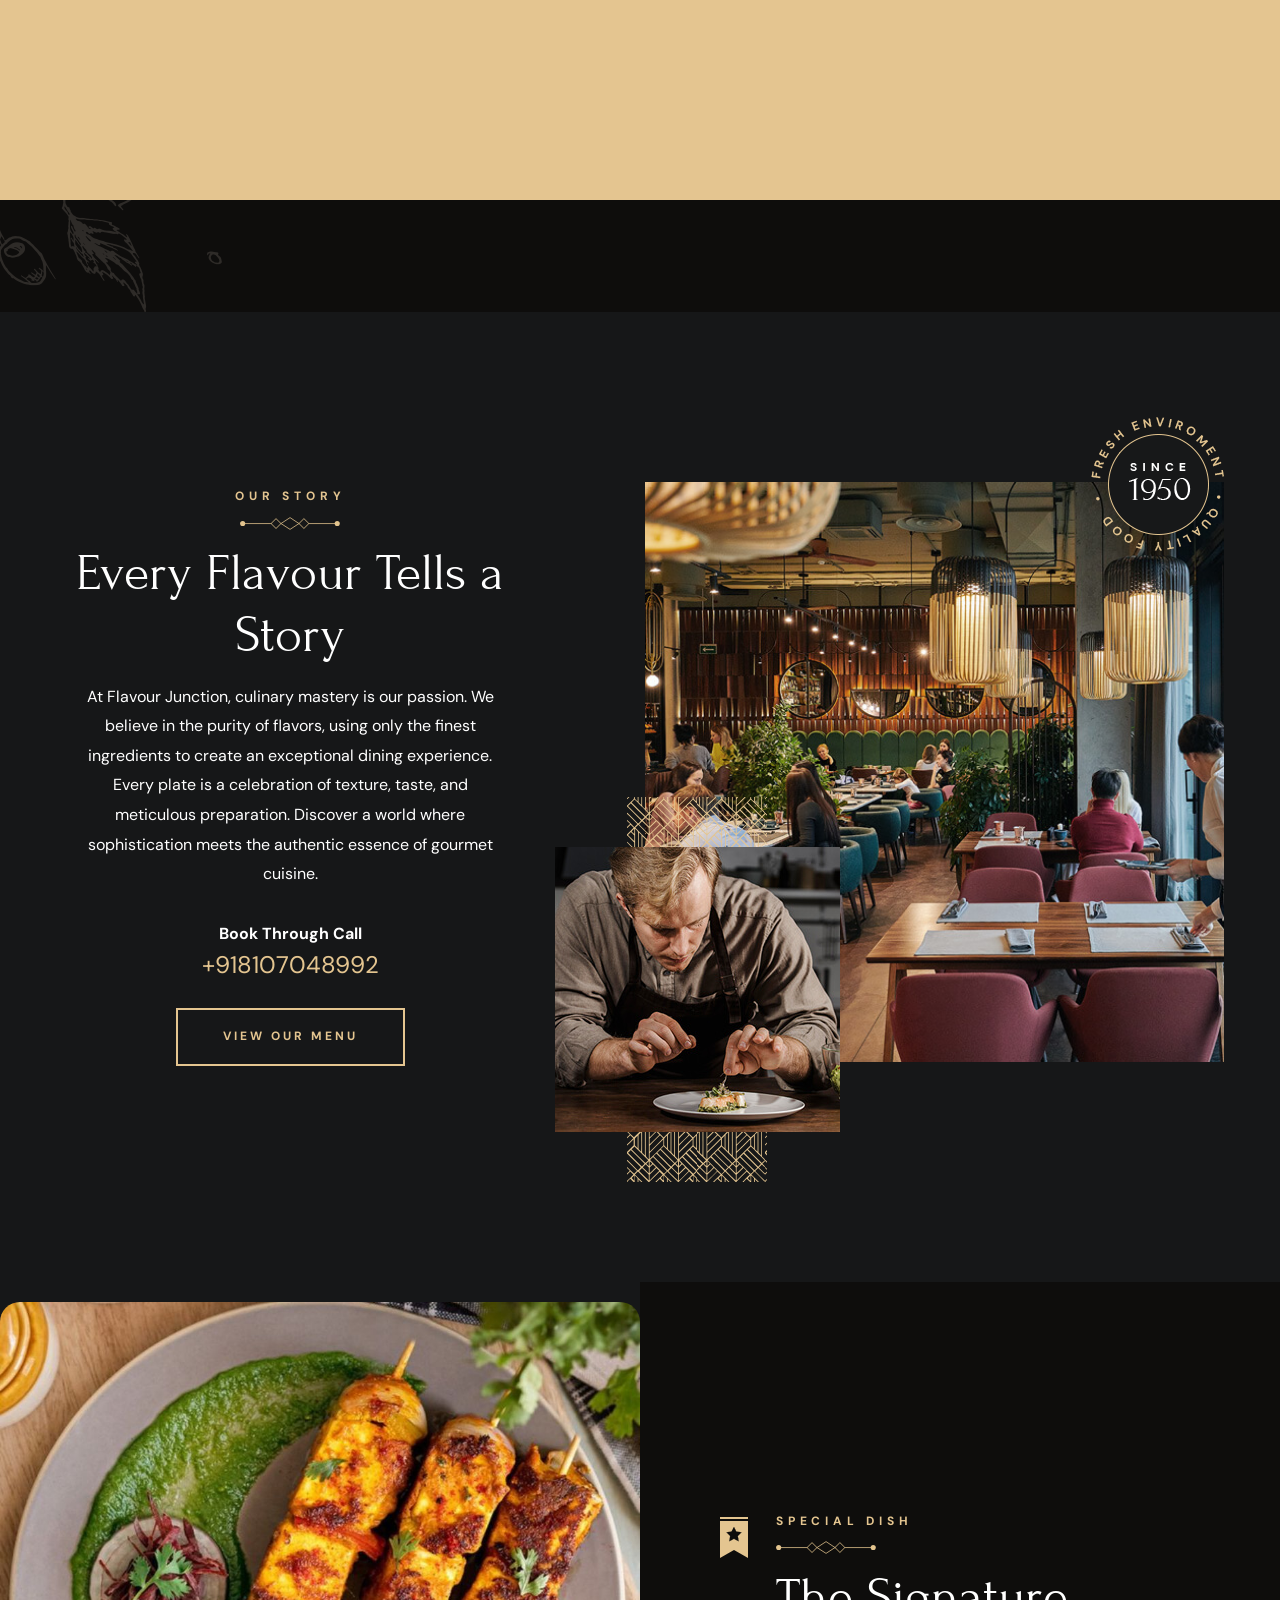
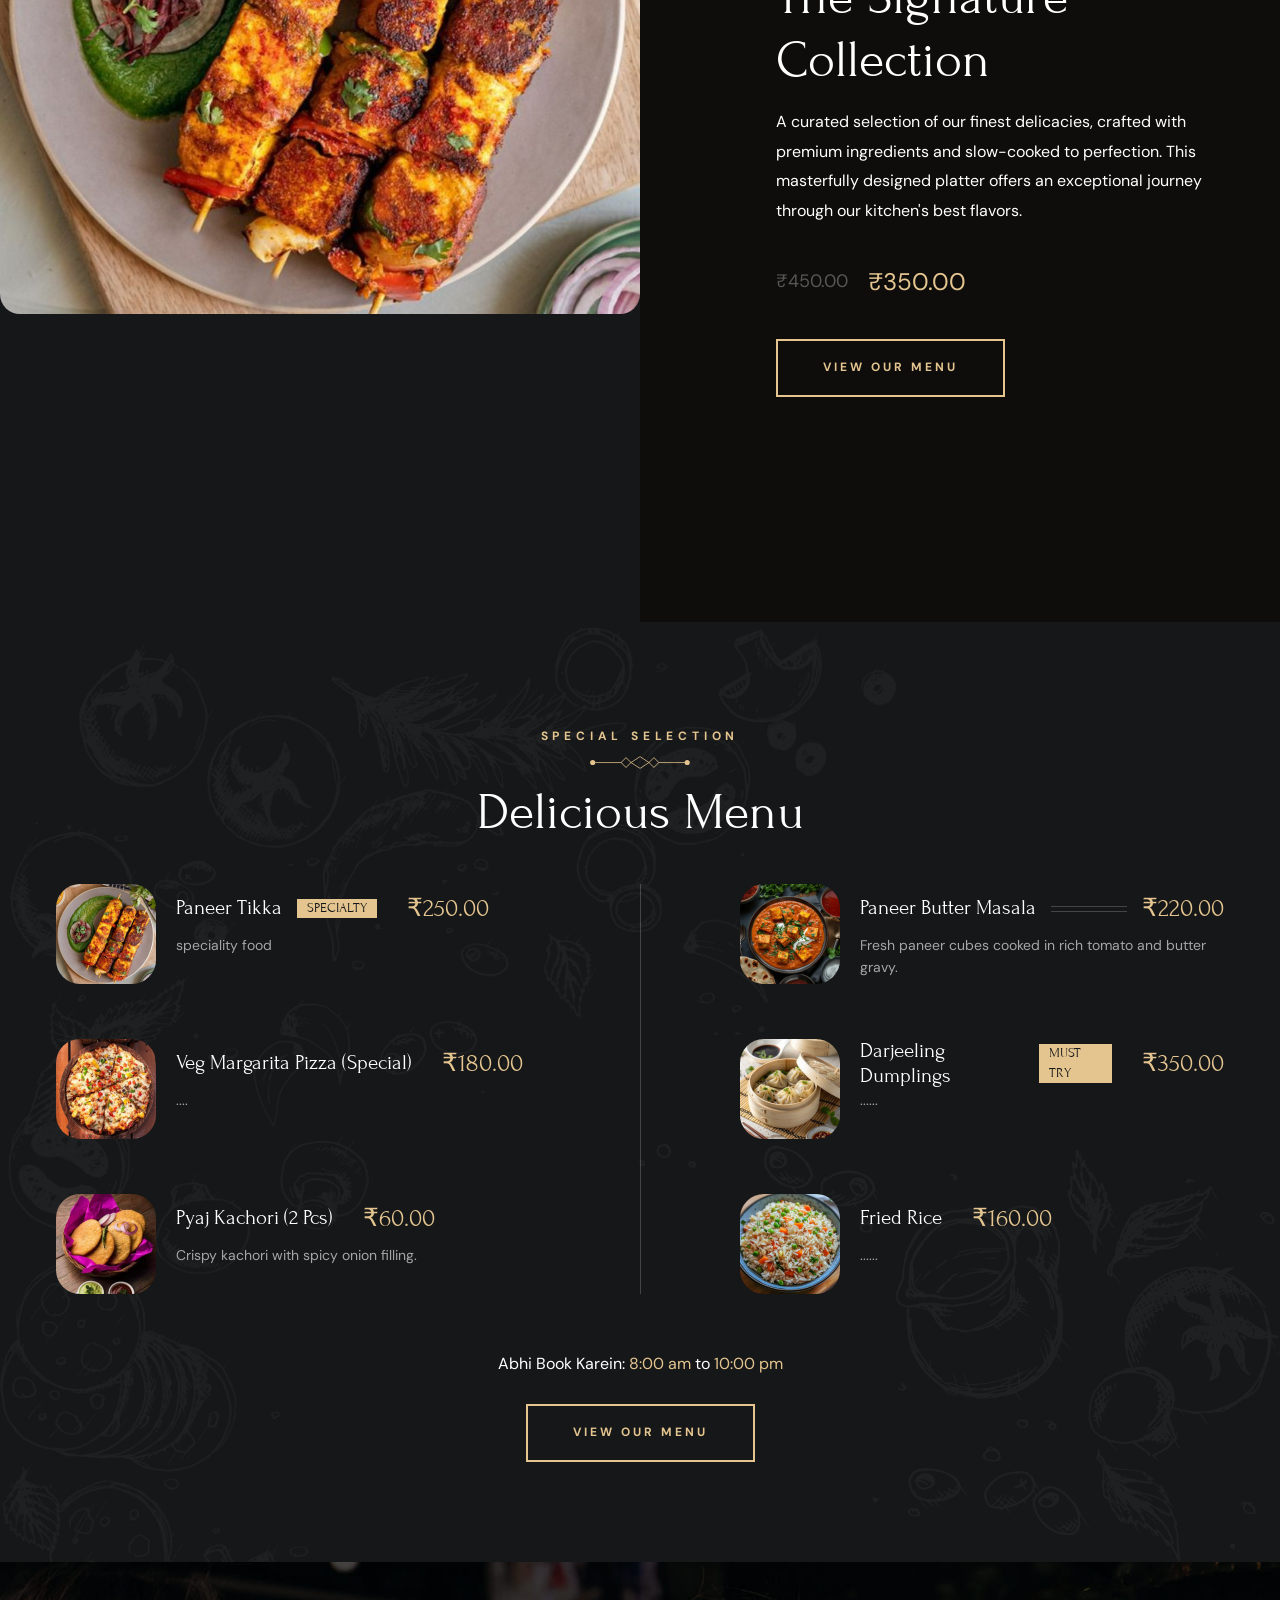
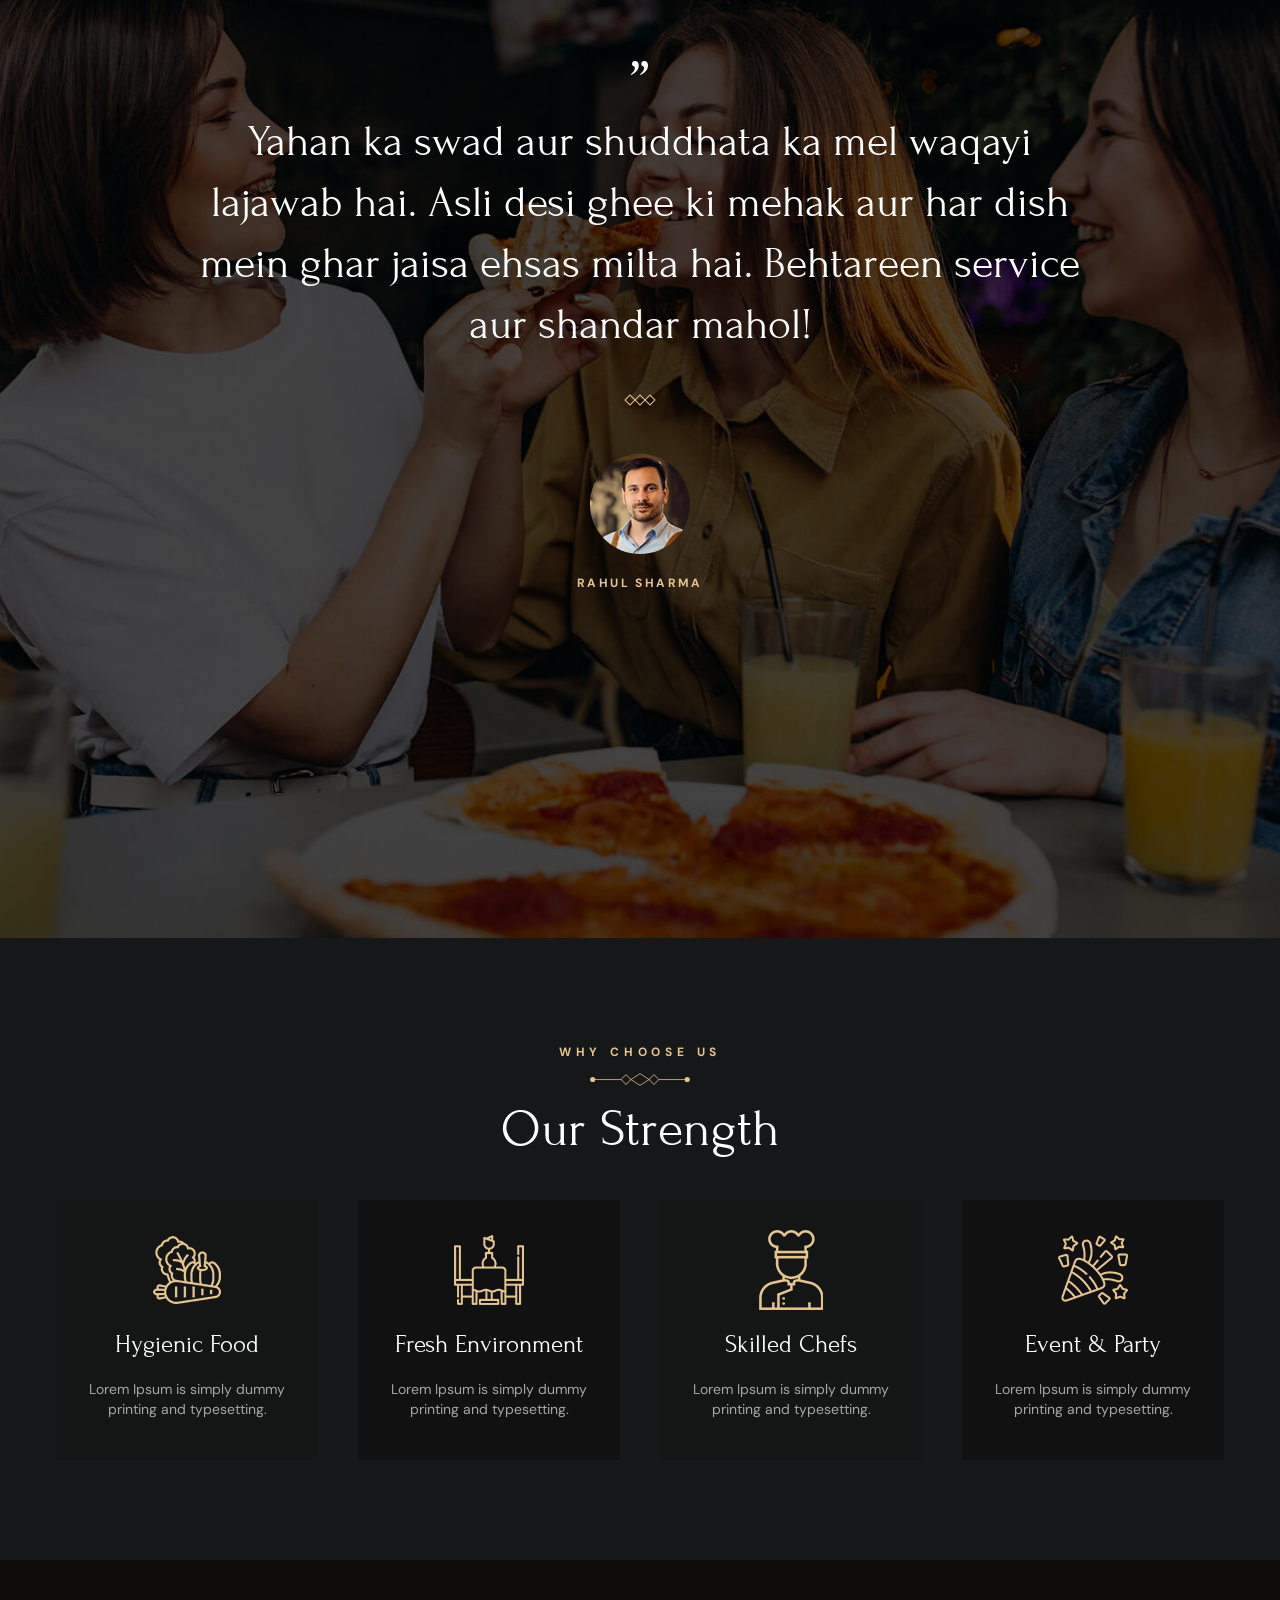
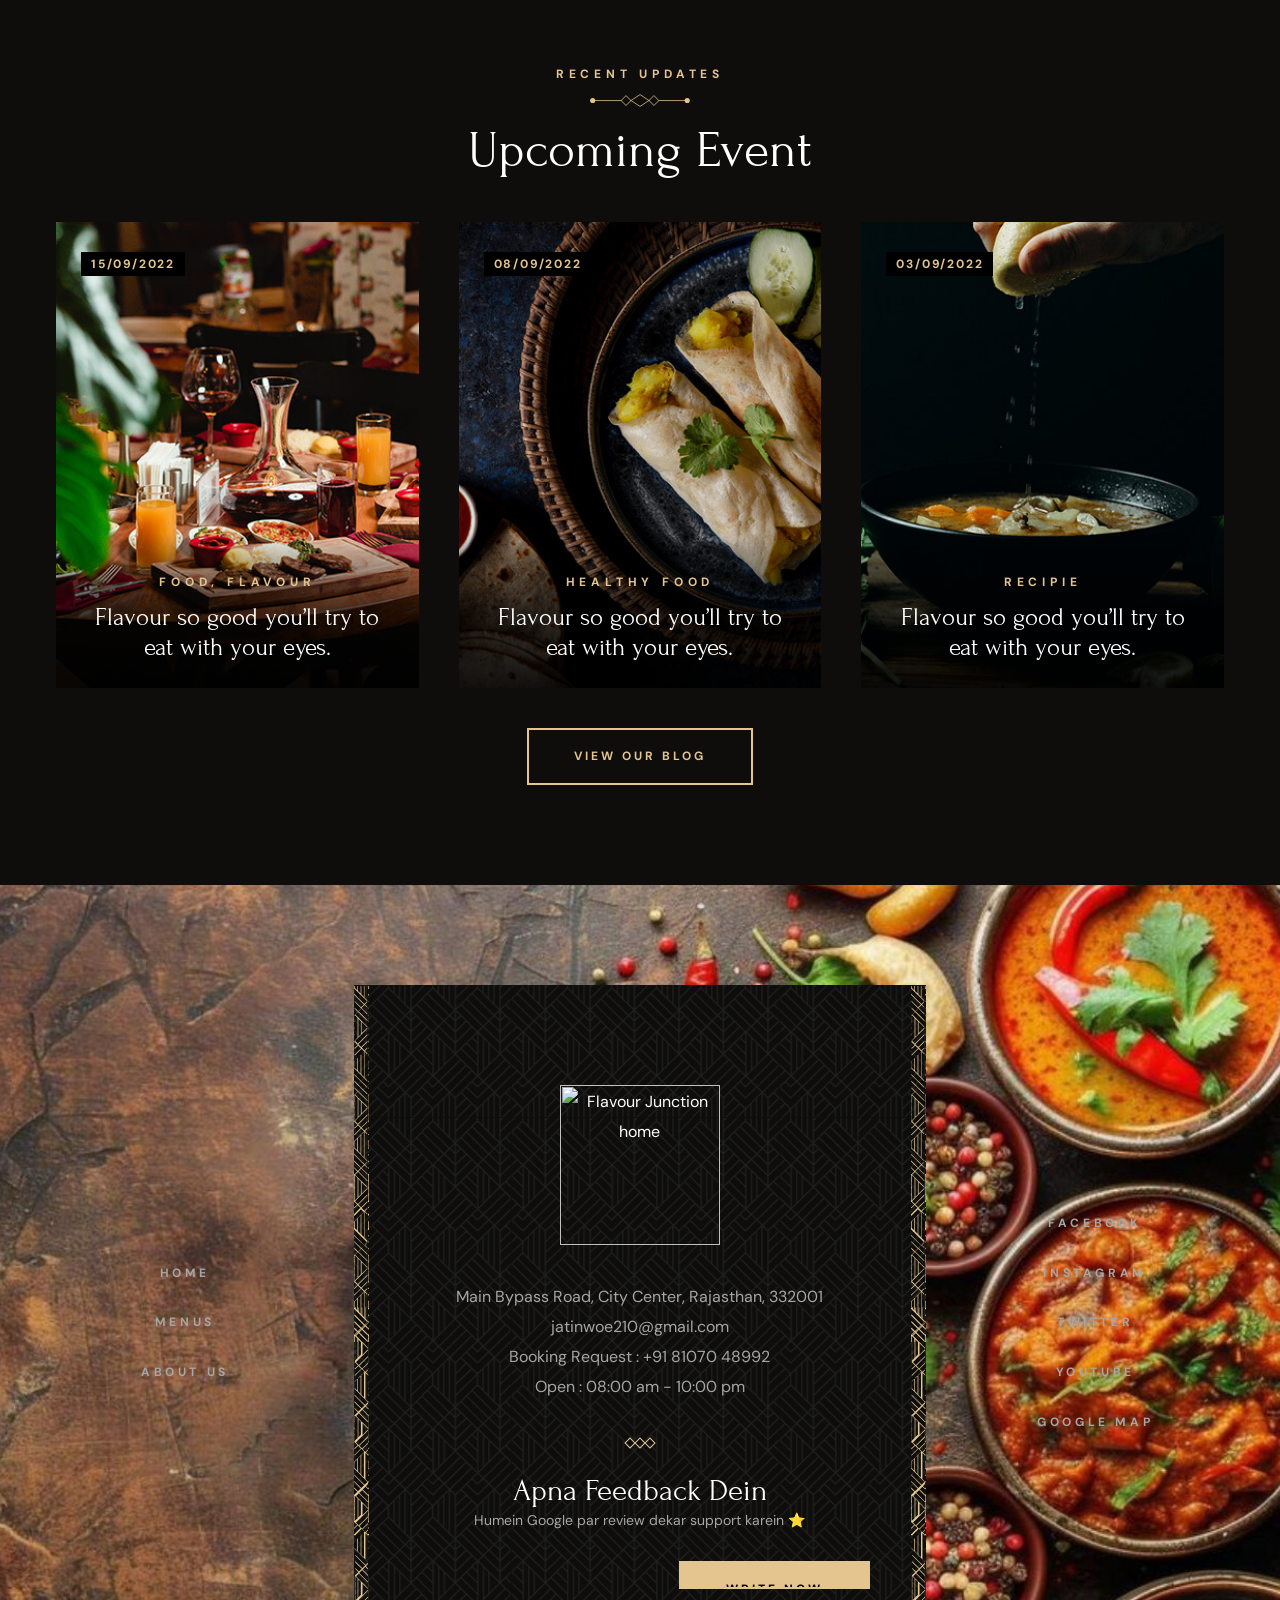
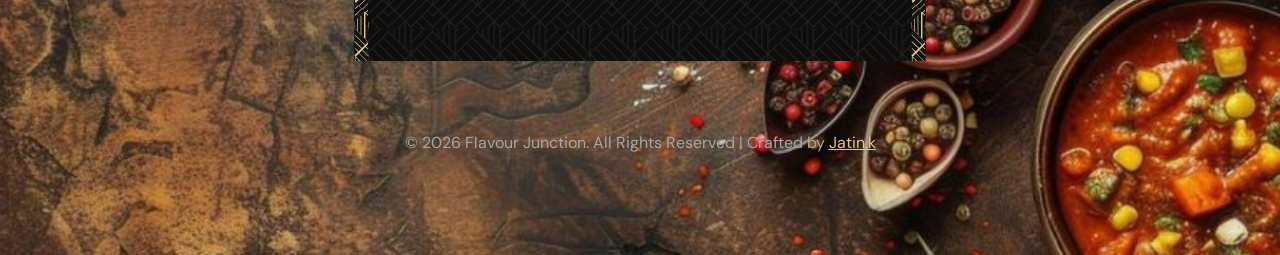
==== commit c1c6d678: "Updated hero section and signature dish to premium English" ====
--- a/index.html
+++ b/index.html
@@ -480,7 +480,7 @@
 
           <p class="section-subtitle text-center label-2">Special Selection</p>
 
-          <h2 class="headline-1 section-title text-center">Rajasthan Ka Swad</h2>
+          <h2 class="headline-1 section-title text-center">Delicious Menu</h2>
 
           <ul class="grid-list">
 
@@ -488,7 +488,7 @@
               <div class="menu-card hover:card">
 
                 <figure class="card-banner img-holder" style="--width: 100; --height: 100;">
-                  <img src="./assets/images/menu-1.png" width="100" height="100" loading="lazy" alt="Dal Bati Churma"
+                  <img src="./assets/images/menu-1.png" width="100" height="100" loading="lazy" alt="Paneer Tikka"
                     class="img-cover">
                 </figure>
 
@@ -496,7 +496,7 @@
 
                   <div class="title-wrapper">
                     <h3 class="title-3">
-                      <a href="#" class="card-title">Dal Bati Churma</a>
+                      <a href="#" class="card-title">Paneer Tikka</a>
                     </h3>
 
                     <span class="badge label-1">Specialty</span>
@@ -505,7 +505,7 @@
                   </div>
 
                   <p class="card-text label-1">
-                    Asli desi ghee mein dubi hui bati, tadka dal aur badami churma.
+                    speciality food
                   </p>
 
                 </div>
@@ -544,7 +544,7 @@
               <div class="menu-card hover:card">
 
                 <figure class="card-banner img-holder" style="--width: 100; --height: 100;">
-                  <img src="./assets/images/menu-3.png" width="100" height="100" loading="lazy" alt="Ker Sangri"
+                  <img src="./assets/images/menu-3.png" width="100" height="100" loading="lazy" alt="Veg Margarita Pizza"
                     class="img-cover">
                 </figure>
 
@@ -552,14 +552,14 @@
 
                   <div class="title-wrapper">
                     <h3 class="title-3">
-                      <a href="#" class="card-title">Ker Sangri (Special)</a>
+                      <a href="#" class="card-title">Veg Margarita Pizza (Special)</a>
                     </h3>
 
                     <span class="span title-2">₹180.00</span>
                   </div>
 
                   <p class="card-text label-1">
-                    Authentic Rajasthani desert beans and berries cooked with spices.
+                    ....
                   </p>
 
                 </div>
@@ -571,7 +571,7 @@
               <div class="menu-card hover:card">
 
                 <figure class="card-banner img-holder" style="--width: 100; --height: 100;">
-                  <img src="./assets/images/menu-4.png" width="100" height="100" loading="lazy" alt="Royal Rajasthani Thali"
+                  <img src="./assets/images/menu-4.png" width="100" height="100" loading="lazy" alt="Darjeeling Dumplings"
                     class="img-cover">
                 </figure>
 
@@ -579,7 +579,7 @@
 
                   <div class="title-wrapper">
                     <h3 class="title-3">
-                      <a href="#" class="card-title">Royal Rajasthani Thali</a>
+                      <a href="#" class="card-title">Darjeeling Dumplings</a>
                     </h3>
 
                     <span class="badge label-1">Must Try</span>
@@ -588,7 +588,7 @@
                   </div>
 
                   <p class="card-text label-1">
-                    Poori thali with Dal Bati, Gatte ki sabzi, Sangri, Lehsun chutney and more.
+                    ......
                   </p>
 
                 </div>
@@ -615,7 +615,7 @@
                   </div>
 
                   <p class="card-text label-1">
-                    Sikar ki mashoor crispy kachori with spicy onion filling.
+                    Crispy kachori with spicy onion filling.
                   </p>
 
                 </div>
@@ -627,7 +627,7 @@
               <div class="menu-card hover:card">
 
                 <figure class="card-banner img-holder" style="--width: 100; --height: 100;">
-                  <img src="./assets/images/menu-6.png" width="100" height="100" loading="lazy" alt="Gatte ki Sabzi"
+                  <img src="./assets/images/menu-6.png" width="100" height="100" loading="lazy" alt="Fried Rice"
                     class="img-cover">
                 </figure>
 
@@ -635,14 +635,14 @@
 
                   <div class="title-wrapper">
                     <h3 class="title-3">
-                      <a href="#" class="card-title">Gatte ki Sabzi</a>
+                      <a href="#" class="card-title">Fried Rice</a>
                     </h3>
 
                     <span class="span title-2">₹160.00</span>
                   </div>
 
                   <p class="card-text label-1">
-                    Gram flour dumplings cooked in a spicy and tangy yogurt gravy.
+                    ......
                   </p>
 
                 </div>
@@ -653,7 +653,7 @@
           </ul>
 
           <p class="menu-text text-center">
-            Abhi Order Karein: <span class="span">8:00 am</span> to <span class="span">10:00 pm</span>
+            Abhi Book Karein: <span class="span">8:00 am</span> to <span class="span">10:00 pm</span>
           </p>
 
           <a href="menu.html" class="btn btn-primary">
